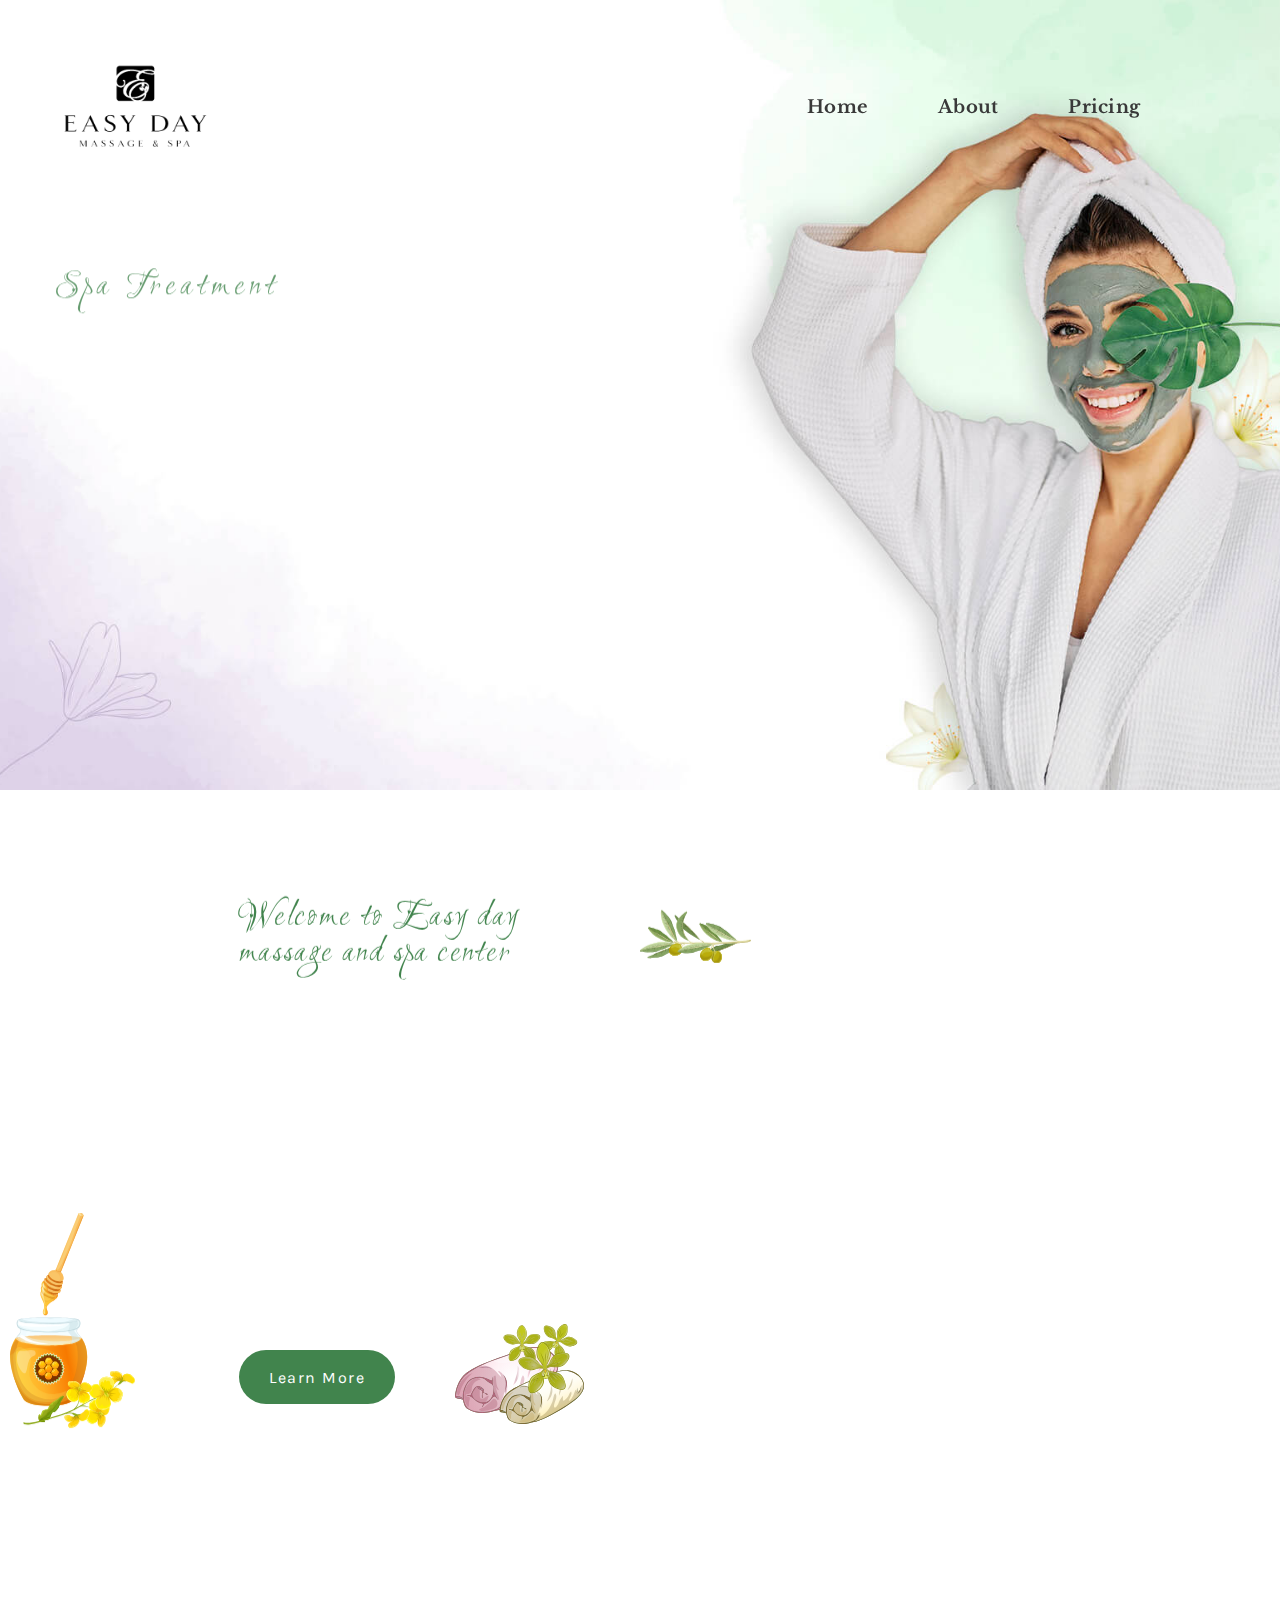
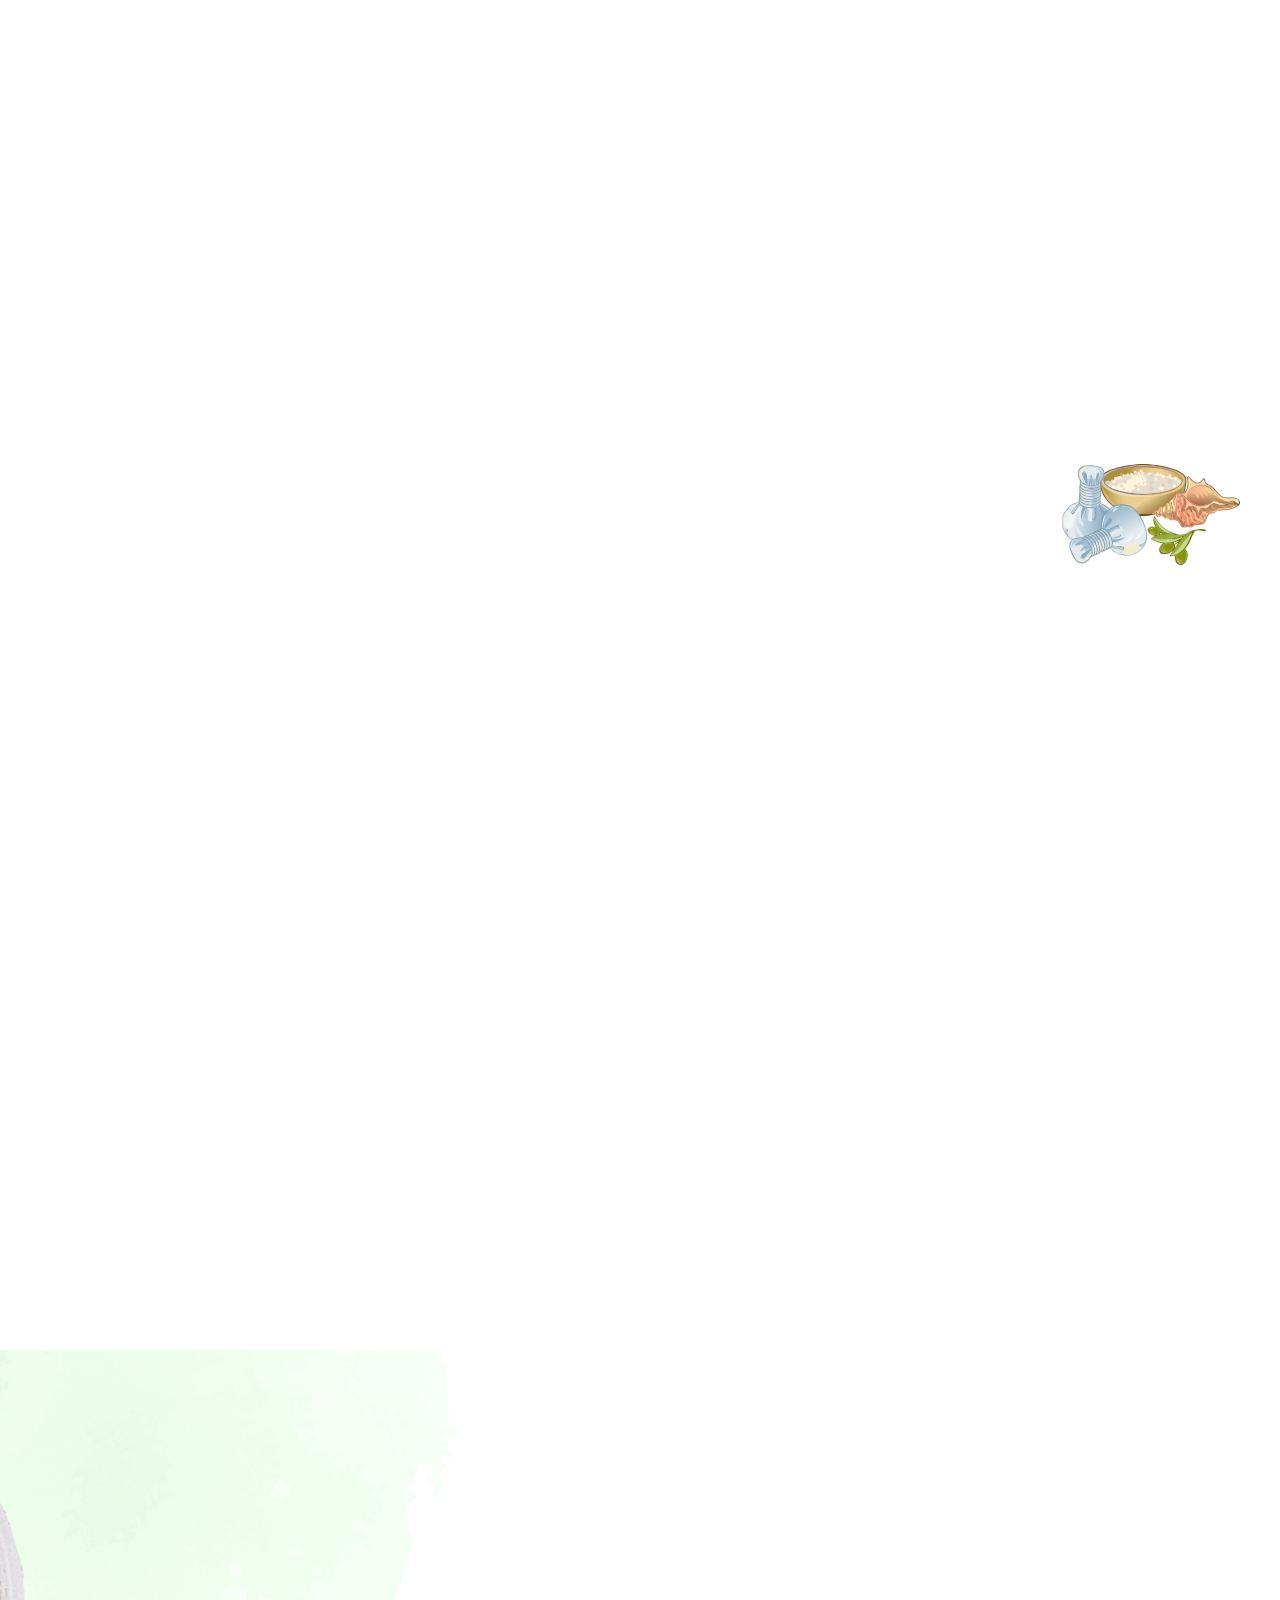
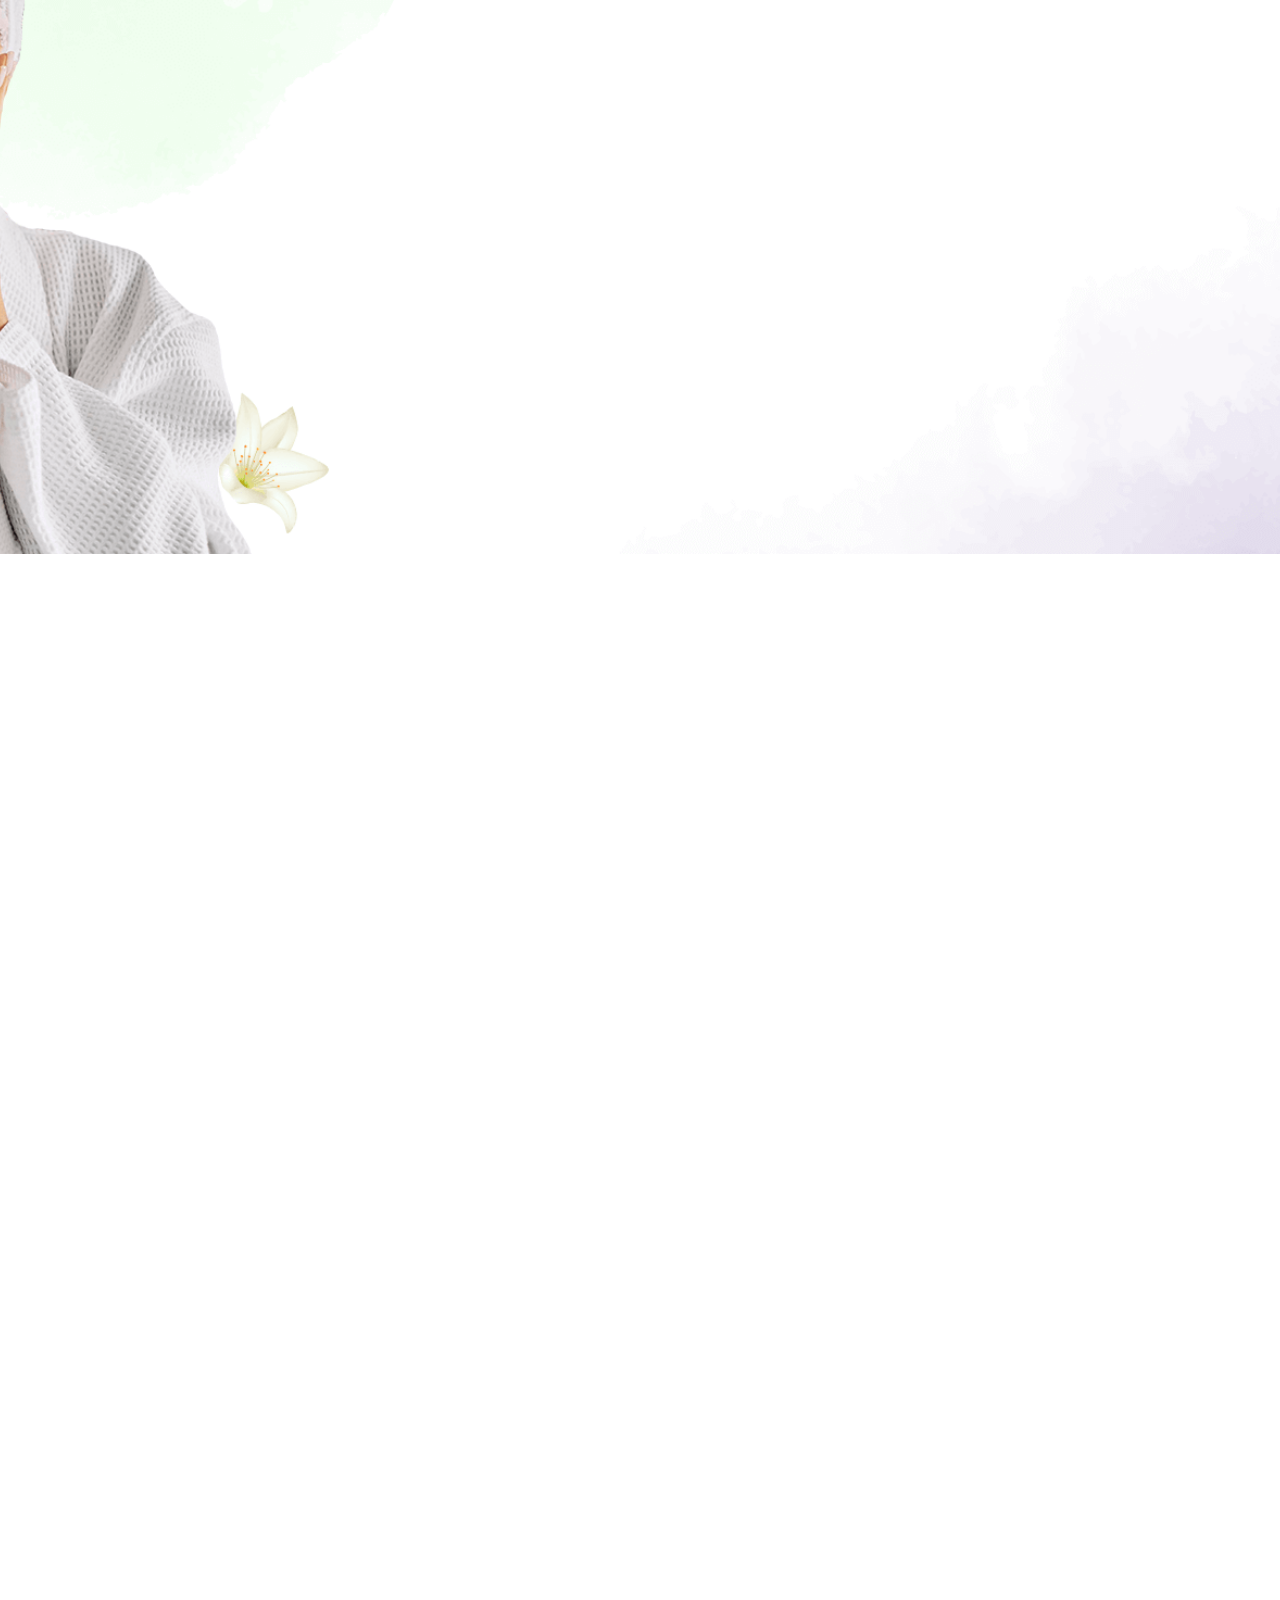
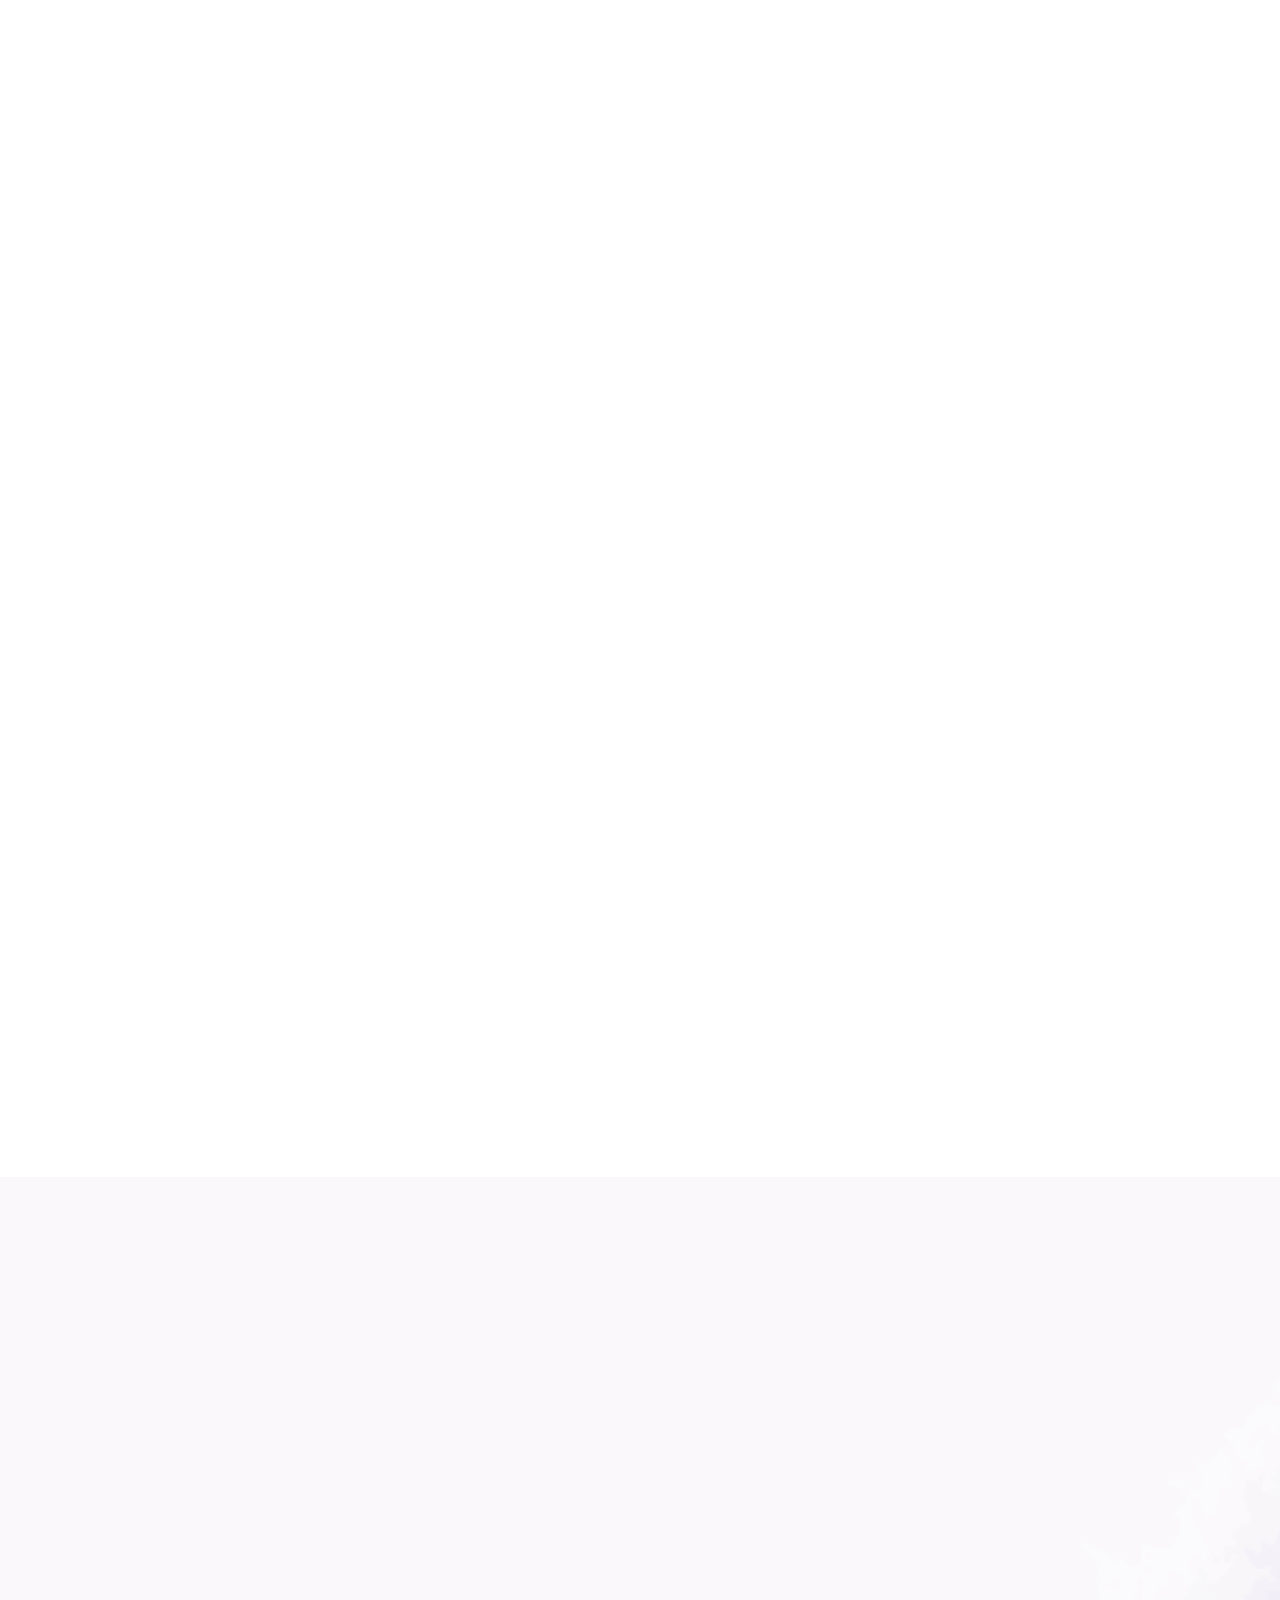
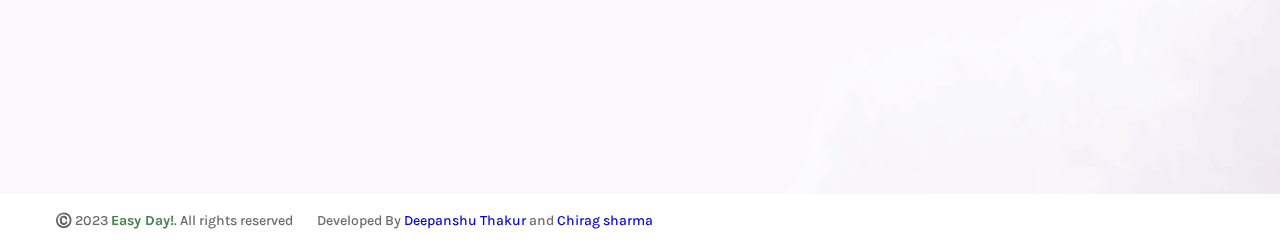
==== index.html @ 567436ce "Add files via upload" ====
<!DOCTYPE html>
<head></head>
<html
  data-wf-domain="belluri.webflow.io"
  data-wf-page="62eb83fe467fa54964f5d86c"
  data-wf-site="62eb83fe467fa574c8f5d86b"
  class="w-mod-js"
>
  <head>
    <meta charset="utf-8" />
    <title>Easy day Massage and spa</title>
    <meta content="width=device-width, initial-scale=1" name="viewport" />
    <meta content="Webflow" name="generator" />
    <link
      href="./css/belluri.webflow.2d11d7b11.css"
      rel="stylesheet"
      type="text/css"
    />
    <link href="https://fonts.googleapis.com" rel="preconnect" />
    <link
      href="https://fonts.gstatic.com"
      rel="preconnect"
      crossorigin="anonymous"
    />
    <script src="./js/webfont.js" type="text/javascript"></script>
    <script type="text/javascript">
      WebFont.load({
        google: {
          families: [
            "Karla:300,regular,500,600,700,italic",
            "Libre Baskerville:regular,italic,700",
            "Love Light:regular",
          ],
        },
      });
    </script>
    <script type="text/javascript">
      !(function (o, c) {
        var n = c.documentElement,
          t = " w-mod-";
        (n.className += t + "js"),
          ("ontouchstart" in o ||
            (o.DocumentTouch && c instanceof DocumentTouch)) &&
            (n.className += t + "touch");
      })(window, document);
    </script>
    <link
      href="./imgs/logo.png"
      rel="shortcut icon"
      type="image/x-icon"
    />
    <link
      href="./imgs/logo.png"
      rel="apple-touch-icon"
    />
    <script type="text/javascript">
      window.__WEBFLOW_CURRENCY_SETTINGS = {
        currencyCode: "USD",
        $init: true,
        symbol: "$",
        decimal: ".",
        fractionDigits: 2,
        group: ",",
        template:
          '{{wf {"path":"symbol","type":"PlainText"} }} {{wf {"path":"amount","type":"CommercePrice"} }} {{wf {"path":"currencyCode","type":"PlainText"} }}',
        hideDecimalForWholeNumbers: false,
      };
    </script>
  </head>

  <body data-w-id="62eb83fe467fa50070f5d86d">
    <header class="navbar-section wf-section">
      <div
        data-animation="default"
        data-collapse="medium"
        data-duration="400"
        data-easing="ease"
        data-easing2="ease"
        role="banner"
        class="navbar-no-shadow-container w-nav"
      >
        <div class="container">
          <div class="navbar-wrapper">
            <a
              href="/"
              aria-current="page"
              class="navbar-brand w-nav-brand w--current"
              ><img
                src="./imgs/logo.png"
                width="40%"
                height="13%"
                loading="lazy"
                alt="Logo"
                class="logo-image"
            /></a>
            <div class="navbar-inner">
              <nav role="navigation" class="nav-menu-wrapper w-nav-menu">
                <ul role="list" class="nav-menu w-list-unstyled" style="font-weight: bold;">
                  <li class="nav-item">
                    <a
                      href="/"
                      aria-current="page"
                      class="nav-link fast-item w--current"
                      >Home</a
                    >
                  </li>
                  <li class="nav-item">
                    <!-- blog navbar  yha h-->
                    <a href="./about.html" class="nav-link">About</a>
                  </li>
                  <li class="nav-item">
                    <!--contact navbar  yha h-->
                    <a href="./pricing.html" class="nav-link">Pricing</a>
                  </li>
                  <li class="mobile-margin-top-10">
                    <div class="nav-button-wrapper mobile-none">
                      <div
                        data-hover="false"
                        data-delay="0"
                        class="profile-dropdown w-dropdown"
                      >
                      </div>
                    </div>
                  </li>
                </ul>
              </nav>
              <div class="cart-wrapper">
                <div
                  data-node-type="commerce-cart-wrapper"
                  data-open-product
                  data-wf-cart-type="rightSidebar"
                  data-wf-cart-query="query Dynamo2 {
  database {
    id
    commerceOrder {
      comment
      extraItems {
        name
        pluginId
        pluginName
        price {
          value
          unit
          decimalValue
          string
        }
      }
      id
      startedOn
      statusFlags {
        hasDownloads
        hasSubscription
        isFreeOrder
        requiresShipping
      }
      subtotal {
        value
        unit
        decimalValue
        string
      }
      total {
        value
        unit
        decimalValue
        string
      }
      updatedOn
      userItems {
        count
        sku {
          f__draft_0ht
          f__archived_0ht
          f_main_image_4dr {
            url
            file {
              size
              origFileName
              createdOn
              updatedOn
              mimeType
              width
              height
              variants {
                origFileName
                quality
                height
                width
                s3Url
                error
                size
              }
            }
            alt
          }
          f_sku_values_3dr {
            property {
              id
            }
            value {
              id
            }
          }
          id
        }
        product {
          id
          f__draft_0ht
          f__archived_0ht
          f_name_
          f_sku_properties_3dr {
            id
            name
            enum {
              id
              name
              slug
            }
          }
        }
        id
        rowTotal {
          value
          unit
          decimalValue
          string
        }
        subscriptionFrequency
        subscriptionInterval
        subscriptionTrial
      }
      userItemsCount
    }
  }
  site {
    id
    commerce {
      businessAddress {
        country
      }
      defaultCountry
      defaultCurrency
      quickCheckoutEnabled
    }
  }
}
"
data-wf-page-link-href-prefix
                  data-wf-cart-easing="ease-in-sine"
                  class="w-commerce-commercecartwrapper cart-inner"
                >
                  <div
                    data-node-type="commerce-cart-container-wrapper"
                    style="display: none"
                    class="w-commerce-commercecartcontainerwrapper w-commerce-commercecartcontainerwrapper--cartType-rightSidebar"
                  >
                    <div
                      data-node-type="commerce-cart-container"
                      class="w-commerce-commercecartcontainer cart-container"
                    >
                      <div class="w-commerce-commercecartheader cart-header">
                        <h4 class="w-commerce-commercecartheading">
                          Your Cart
                        </h4>
                        <a
                          href="#"
                          data-node-type="commerce-cart-close-link"
                          class="w-commerce-commercecartcloselink close-button w-inline-block"
                          ><img
                            src="./fonts/63007ce04b8b3a834ba86802_cross-icon%201.svg"
                            loading="lazy"
                            alt="icon"
                        /></a>
                      </div>
                      <div class="w-commerce-commercecartformwrapper">
                        <form
                          data-node-type="commerce-cart-form"
                          style="display: none"
                          class="w-commerce-commercecartform"
                        >
                          <script
                            type="text/x-wf-template"
                            id="wf-template-4102a395-bb5a-5c06-a256-fd4ae0543bb1"
                          >
                            %3Cdiv%20class%3D%22w-commerce-commercecartitem%20cart-item%22%3E%3Cimg%20src%3D%22https%3A%2F%2Fassets.website-files.com%2Fplugins%2FBasic%2Fassets%2Fplaceholder.60f9b1840c.svg%22%20data-wf-bindings%3D%22%255B%257B%2522src%2522%253A%257B%2522type%2522%253A%2522ImageRef%2522%252C%2522filter%2522%253A%257B%2522type%2522%253A%2522identity%2522%252C%2522params%2522%253A%255B%255D%257D%252C%2522dataPath%2522%253A%2522database.commerceOrder.userItems%255B%255D.sku.f_main_image_4dr%2522%257D%257D%255D%22%20alt%3D%22%22%20class%3D%22w-commerce-commercecartitemimage%20cart-item-image%20w-dyn-bind-empty%22%2F%3E%3Cdiv%20class%3D%22w-commerce-commercecartiteminfo%20div-block%22%3E%3Cdiv%20data-wf-bindings%3D%22%255B%257B%2522innerHTML%2522%253A%257B%2522type%2522%253A%2522PlainText%2522%252C%2522filter%2522%253A%257B%2522type%2522%253A%2522identity%2522%252C%2522params%2522%253A%255B%255D%257D%252C%2522dataPath%2522%253A%2522database.commerceOrder.userItems%255B%255D.product.f_name_%2522%257D%257D%255D%22%20class%3D%22w-commerce-commercecartproductname%20item-name%20w-dyn-bind-empty%22%3E%3C%2Fdiv%3E%3Cdiv%20class%3D%22item-inner-text%22%3EThis%20is%20some%20text%20inside%20of%20a%20div%20block.%3C%2Fdiv%3E%3Cscript%20type%3D%22text%2Fx-wf-template%22%20id%3D%22wf-template-4102a395-bb5a-5c06-a256-fd4ae0543bb9%22%3E%253Cli%253E%253Cspan%2520data-wf-bindings%253D%2522%25255B%25257B%252522innerHTML%252522%25253A%25257B%252522type%252522%25253A%252522PlainText%252522%25252C%252522filter%252522%25253A%25257B%252522type%252522%25253A%252522identity%252522%25252C%252522params%252522%25253A%25255B%25255D%25257D%25252C%252522dataPath%252522%25253A%252522database.commerceOrder.userItems%25255B%25255D.product.f_sku_properties_3dr%25255B%25255D.name%252522%25257D%25257D%25255D%2522%253E%253C%252Fspan%253E%253Cspan%253E%253A%2520%253C%252Fspan%253E%253Cspan%2520data-wf-bindings%253D%2522%25255B%25257B%252522innerHTML%252522%25253A%25257B%252522type%252522%25253A%252522CommercePropValues%252522%25252C%252522filter%252522%25253A%25257B%252522type%252522%25253A%252522identity%252522%25252C%252522params%252522%25253A%25255B%25255D%25257D%25252C%252522dataPath%252522%25253A%252522database.commerceOrder.userItems%25255B%25255D.product.f_sku_properties_3dr%25255B%25255D%252522%25257D%25257D%25255D%2522%253E%253C%252Fspan%253E%253C%252Fli%253E%3C%2Fscript%3E%3Cul%20data-wf-bindings%3D%22%255B%257B%2522optionSets%2522%253A%257B%2522type%2522%253A%2522CommercePropTable%2522%252C%2522filter%2522%253A%257B%2522type%2522%253A%2522identity%2522%252C%2522params%2522%253A%255B%255D%257D%252C%2522dataPath%2522%253A%2522database.commerceOrder.userItems%255B%255D.product.f_sku_properties_3dr%5B%5D%2522%257D%257D%252C%257B%2522optionValues%2522%253A%257B%2522type%2522%253A%2522CommercePropValues%2522%252C%2522filter%2522%253A%257B%2522type%2522%253A%2522identity%2522%252C%2522params%2522%253A%255B%255D%257D%252C%2522dataPath%2522%253A%2522database.commerceOrder.userItems%255B%255D.sku.f_sku_values_3dr%2522%257D%257D%255D%22%20class%3D%22w-commerce-commercecartoptionlist%22%20data-wf-collection%3D%22database.commerceOrder.userItems%255B%255D.product.f_sku_properties_3dr%22%20data-wf-template-id%3D%22wf-template-4102a395-bb5a-5c06-a256-fd4ae0543bb9%22%3E%3Cli%3E%3Cspan%20data-wf-bindings%3D%22%255B%257B%2522innerHTML%2522%253A%257B%2522type%2522%253A%2522PlainText%2522%252C%2522filter%2522%253A%257B%2522type%2522%253A%2522identity%2522%252C%2522params%2522%253A%255B%255D%257D%252C%2522dataPath%2522%253A%2522database.commerceOrder.userItems%255B%255D.product.f_sku_properties_3dr%255B%255D.name%2522%257D%257D%255D%22%3E%3C%2Fspan%3E%3Cspan%3E%3A%20%3C%2Fspan%3E%3Cspan%20data-wf-bindings%3D%22%255B%257B%2522innerHTML%2522%253A%257B%2522type%2522%253A%2522CommercePropValues%2522%252C%2522filter%2522%253A%257B%2522type%2522%253A%2522identity%2522%252C%2522params%2522%253A%255B%255D%257D%252C%2522dataPath%2522%253A%2522database.commerceOrder.userItems%255B%255D.product.f_sku_properties_3dr%255B%255D%2522%257D%257D%255D%22%3E%3C%2Fspan%3E%3C%2Fli%3E%3C%2Ful%3E%3Ca%20href%3D%22%23%22%20data-wf-bindings%3D%22%255B%257B%2522data-commerce-sku-id%2522%253A%257B%2522type%2522%253A%2522ItemRef%2522%252C%2522filter%2522%253A%257B%2522type%2522%253A%2522identity%2522%252C%2522params%2522%253A%255B%255D%257D%252C%2522dataPath%2522%253A%2522database.commerceOrder.userItems%255B%255D.sku.id%2522%257D%257D%255D%22%20class%3D%22remove-button%20w-inline-block%22%20data-wf-cart-action%3D%22remove-item%22%20data-commerce-sku-id%3D%22%22%3E%3Cdiv%20class%3D%22remove-text%22%3ERemove%3C%2Fdiv%3E%3C%2Fa%3E%3C%2Fdiv%3E%3Cinput%20type%3D%22number%22%20data-wf-bindings%3D%22%255B%257B%2522value%2522%253A%257B%2522type%2522%253A%2522Number%2522%252C%2522filter%2522%253A%257B%2522type%2522%253A%2522numberPrecision%2522%252C%2522params%2522%253A%255B%25220%2522%252C%2522numberPrecision%2522%255D%257D%252C%2522dataPath%2522%253A%2522database.commerceOrder.userItems%255B%255D.count%2522%257D%257D%252C%257B%2522data-commerce-sku-id%2522%253A%257B%2522type%2522%253A%2522ItemRef%2522%252C%2522filter%2522%253A%257B%2522type%2522%253A%2522identity%2522%252C%2522params%2522%253A%255B%255D%257D%252C%2522dataPath%2522%253A%2522database.commerceOrder.userItems%255B%255D.sku.id%2522%257D%257D%255D%22%20class%3D%22w-commerce-commercecartquantity%20cart-quantity-style%22%20required%3D%22%22%20pattern%3D%22%5E%5B0-9%5D%2B%24%22%20inputMode%3D%22numeric%22%20name%3D%22quantity%22%20autoComplete%3D%22off%22%20data-wf-cart-action%3D%22update-item-quantity%22%20data-commerce-sku-id%3D%22%22%20value%3D%221%22%2F%3E%3C%2Fdiv%3E
                          </script>
                          <div
                            class="w-commerce-commercecartlist"
                            data-wf-collection="database.commerceOrder.userItems"
                            data-wf-template-id="wf-template-4102a395-bb5a-5c06-a256-fd4ae0543bb1"
                          >
                            <div class="w-commerce-commercecartitem cart-item">
                              <img
                                src="./fonts/placeholder.60f9b1840c.svg"
                                data-wf-bindings="%5B%7B%22src%22%3A%7B%22type%22%3A%22ImageRef%22%2C%22filter%22%3A%7B%22type%22%3A%22identity%22%2C%22params%22%3A%5B%5D%7D%2C%22dataPath%22%3A%22database.commerceOrder.userItems%5B%5D.sku.f_main_image_4dr%22%7D%7D%5D"
                                alt
                                class="w-commerce-commercecartitemimage cart-item-image w-dyn-bind-empty"
                              />
                              <div
                                class="w-commerce-commercecartiteminfo div-block"
                              >
                                <div
                                  data-wf-bindings="%5B%7B%22innerHTML%22%3A%7B%22type%22%3A%22PlainText%22%2C%22filter%22%3A%7B%22type%22%3A%22identity%22%2C%22params%22%3A%5B%5D%7D%2C%22dataPath%22%3A%22database.commerceOrder.userItems%5B%5D.product.f_name_%22%7D%7D%5D"
                                  class="w-commerce-commercecartproductname item-name w-dyn-bind-empty"
                                ></div>
                                <div class="item-inner-text">
                                  This is some text inside of a div block.
                                </div>
                                <script
                                  type="text/x-wf-template"
                                  id="wf-template-4102a395-bb5a-5c06-a256-fd4ae0543bb9"
                                >
                                  %3Cli%3E%3Cspan%20data-wf-bindings%3D%22%255B%257B%2522innerHTML%2522%253A%257B%2522type%2522%253A%2522PlainText%2522%252C%2522filter%2522%253A%257B%2522type%2522%253A%2522identity%2522%252C%2522params%2522%253A%255B%255D%257D%252C%2522dataPath%2522%253A%2522database.commerceOrder.userItems%255B%255D.product.f_sku_properties_3dr%255B%255D.name%2522%257D%257D%255D%22%3E%3C%2Fspan%3E%3Cspan%3E%3A%20%3C%2Fspan%3E%3Cspan%20data-wf-bindings%3D%22%255B%257B%2522innerHTML%2522%253A%257B%2522type%2522%253A%2522CommercePropValues%2522%252C%2522filter%2522%253A%257B%2522type%2522%253A%2522identity%2522%252C%2522params%2522%253A%255B%255D%257D%252C%2522dataPath%2522%253A%2522database.commerceOrder.userItems%255B%255D.product.f_sku_properties_3dr%255B%255D%2522%257D%257D%255D%22%3E%3C%2Fspan%3E%3C%2Fli%3E
                                </script>
                                <ul
                                  data-wf-bindings="%5B%7B%22optionSets%22%3A%7B%22type%22%3A%22CommercePropTable%22%2C%22filter%22%3A%7B%22type%22%3A%22identity%22%2C%22params%22%3A%5B%5D%7D%2C%22dataPath%22%3A%22database.commerceOrder.userItems%5B%5D.product.f_sku_properties_3dr[]%22%7D%7D%2C%7B%22optionValues%22%3A%7B%22type%22%3A%22CommercePropValues%22%2C%22filter%22%3A%7B%22type%22%3A%22identity%22%2C%22params%22%3A%5B%5D%7D%2C%22dataPath%22%3A%22database.commerceOrder.userItems%5B%5D.sku.f_sku_values_3dr%22%7D%7D%5D"
                                  class="w-commerce-commercecartoptionlist"
                                  data-wf-collection="database.commerceOrder.userItems%5B%5D.product.f_sku_properties_3dr"
                                  data-wf-template-id="wf-template-4102a395-bb5a-5c06-a256-fd4ae0543bb9"
                                >
                                  <li>
                                    <span
                                      data-wf-bindings="%5B%7B%22innerHTML%22%3A%7B%22type%22%3A%22PlainText%22%2C%22filter%22%3A%7B%22type%22%3A%22identity%22%2C%22params%22%3A%5B%5D%7D%2C%22dataPath%22%3A%22database.commerceOrder.userItems%5B%5D.product.f_sku_properties_3dr%5B%5D.name%22%7D%7D%5D"
                                    ></span
                                    ><span>: </span
                                    ><span
                                      data-wf-bindings="%5B%7B%22innerHTML%22%3A%7B%22type%22%3A%22CommercePropValues%22%2C%22filter%22%3A%7B%22type%22%3A%22identity%22%2C%22params%22%3A%5B%5D%7D%2C%22dataPath%22%3A%22database.commerceOrder.userItems%5B%5D.product.f_sku_properties_3dr%5B%5D%22%7D%7D%5D"
                                    ></span>
                                  </li>
                                </ul>
                                <a
                                  href="#"
                                  data-wf-bindings="%5B%7B%22data-commerce-sku-id%22%3A%7B%22type%22%3A%22ItemRef%22%2C%22filter%22%3A%7B%22type%22%3A%22identity%22%2C%22params%22%3A%5B%5D%7D%2C%22dataPath%22%3A%22database.commerceOrder.userItems%5B%5D.sku.id%22%7D%7D%5D"
                                  class="remove-button w-inline-block"
                                  data-wf-cart-action="remove-item"
                                  data-commerce-sku-id
                                >
                                  <div class="remove-text">Remove</div>
                                </a>
                              </div>
                              <input
                                type="number"
                                data-wf-bindings="%5B%7B%22value%22%3A%7B%22type%22%3A%22Number%22%2C%22filter%22%3A%7B%22type%22%3A%22numberPrecision%22%2C%22params%22%3A%5B%220%22%2C%22numberPrecision%22%5D%7D%2C%22dataPath%22%3A%22database.commerceOrder.userItems%5B%5D.count%22%7D%7D%2C%7B%22data-commerce-sku-id%22%3A%7B%22type%22%3A%22ItemRef%22%2C%22filter%22%3A%7B%22type%22%3A%22identity%22%2C%22params%22%3A%5B%5D%7D%2C%22dataPath%22%3A%22database.commerceOrder.userItems%5B%5D.sku.id%22%7D%7D%5D"
                                class="w-commerce-commercecartquantity cart-quantity-style"
                                required
                                pattern="^[0-9]+$"
                                inputmode="numeric"
                                name="quantity"
                                autocomplete="off"
                                data-wf-cart-action="update-item-quantity"
                                data-commerce-sku-id
                                value="1"
                              />
                            </div>
                          </div>
                          <div
                            class="w-commerce-commercecartfooter cart-footer"
                          >
                            <div class="w-commerce-commercecartlineitem">
                              <div>Subtotal</div>
                              <div
                                data-wf-bindings="%5B%7B%22innerHTML%22%3A%7B%22type%22%3A%22CommercePrice%22%2C%22filter%22%3A%7B%22type%22%3A%22price%22%2C%22params%22%3A%5B%5D%7D%2C%22dataPath%22%3A%22database.commerceOrder.subtotal%22%7D%7D%5D"
                                class="w-commerce-commercecartordervalue"
                              ></div>
                            </div>
                            <div>
                              <div
                                data-node-type="commerce-cart-quick-checkout-actions"
                                style="display: none"
                              >
                                <a
                                  role="button"
                                  tabindex="0"
                                  aria-haspopup="dialog"
                                  aria-label="Apple Pay"
                                  data-node-type="commerce-cart-apple-pay-button"
                                  style="
                                    background-image: -webkit-named-image(
                                      apple-pay-logo-white
                                    );
                                    background-size: 100% 50%;
                                    background-position: 50% 50%;
                                    background-repeat: no-repeat;
                                  "
                                  class="w-commerce-commercecartapplepaybutton"
                                >
                                  <div></div> </a
                                ><a
                                  role="button"
                                  tabindex="0"
                                  aria-haspopup="dialog"
                                  data-node-type="commerce-cart-quick-checkout-button"
                                  style="display: none"
                                  class="w-commerce-commercecartquickcheckoutbutton"
                                  ><svg
                                    class="w-commerce-commercequickcheckoutgoogleicon"
                                    xmlns="http://www.w3.org/2000/svg"
                                    xmlns:xlink="http://www.w3.org/1999/xlink"
                                    width="16"
                                    height="16"
                                    viewBox="0 0 16 16"
                                  >
                                  <defs>
                                    <polygon
                                      id="google-mark-a"
                                      points="0 .329 3.494 .329 3.494 7.649 0 7.649"
                                    />
                                    <polygon
                                      id="google-mark-c"
                                      points=".894 0 13.169 0 13.169 6.443 .894 6.443"
                                    />
                                  </defs>
                                  <g fill="none" fill-rule="evenodd">
                                    <path
                                      fill="#4285F4"
                                      d="M10.5967,12.0469 L10.5967,14.0649 L13.1167,14.0649 C14.6047,12.6759 15.4577,10.6209 15.4577,8.1779 C15.4577,7.6339 15.4137,7.0889 15.3257,6.5559 L7.8887,6.5559 L7.8887,9.6329 L12.1507,9.6329 C11.9767,10.6119 11.4147,11.4899 10.5967,12.0469"
                                    />
                                    <path
                                      fill="#34A853"
                                      d="M7.8887,16 C10.0137,16 11.8107,15.289 13.1147,14.067 C13.1147,14.066 13.1157,14.065 13.1167,14.064 L10.5967,12.047 C10.5877,12.053 10.5807,12.061 10.5727,12.067 C9.8607,12.556 8.9507,12.833 7.8887,12.833 C5.8577,12.833 4.1387,11.457 3.4937,9.605 L0.8747,9.605 L0.8747,11.648 C2.2197,14.319 4.9287,16 7.8887,16"
                                    />
                                    <g transform="translate(0 4)">
                                      <mask id="google-mark-b" fill="#fff">
                                        <use xlink:href="#google-mark-a" />
                                      </mask>
                                      <path
                                        fill="#FBBC04"
                                        d="M3.4639,5.5337 C3.1369,4.5477 3.1359,3.4727 3.4609,2.4757 L3.4639,2.4777 C3.4679,2.4657 3.4749,2.4547 3.4789,2.4427 L3.4939,0.3287 L0.8939,0.3287 C0.8799,0.3577 0.8599,0.3827 0.8459,0.4117 C-0.2821,2.6667 -0.2821,5.3337 0.8459,7.5887 L0.8459,7.5997 C0.8549,7.6167 0.8659,7.6317 0.8749,7.6487 L3.4939,5.6057 C3.4849,5.5807 3.4729,5.5587 3.4639,5.5337"
                                        mask="url(#google-mark-b)"
                                      />
                                    </g>
                                    <mask id="google-mark-d" fill="#fff">
                                      <use xlink:href="#google-mark-c" />
                                    </mask>
                                    <path
                                      fill="#EA4335"
                                      d="M0.894,4.3291 L3.478,6.4431 C4.113,4.5611 5.843,3.1671 7.889,3.1671 C9.018,3.1451 10.102,3.5781 10.912,4.3671 L13.169,2.0781 C11.733,0.7231 9.85,-0.0219 7.889,0.0001 C4.941,0.0001 2.245,1.6791 0.894,4.3291"
                                      mask="url(#google-mark-d)"
                                    />
                                  </g>
                                  </svg>
                                  <svg
                                  class="w-commerce-commercequickcheckoutmicrosofticon"
                                  xmlns="http://www.w3.org/2000/svg"
                                  width="16"
                                  height="16"
                                  viewBox="0 0 16 16"
                                >
                                  <g fill="none" fill-rule="evenodd">
                                    <polygon
                                      fill="#F05022"
                                      points="7 7 1 7 1 1 7 1"
                                    />
                                    <polygon
                                      fill="#7DB902"
                                      points="15 7 9 7 9 1 15 1"
                                    />
                                    <polygon
                                      fill="#00A4EE"
                                      points="7 15 1 15 1 9 7 9"
                                    />
                                    <polygon
                                      fill="#FFB700"
                                      points="15 15 9 15 9 9 15 9"
                                    />
                                  </g>
                                </svg>
                                <div>Pay with browser.</div>
                              </a>
                            </div>
                            <a
                              href="/checkout"
                              value="Continue to Checkout"
                              data-node-type="cart-checkout-button"
                              class="w-commerce-commercecartcheckoutbutton checkout-button"
                              data-loading-text="Hang Tight..."
                              >Continue to Checkout</a
                            >
                          </div>
                        </div>
                      </form>
                      <div class="w-commerce-commercecartemptystate">
                        <div>No items found.</div>
                      </div>
                      <div
                        style="display: none"
                        data-node-type="commerce-cart-error"
                        class="w-commerce-commercecarterrorstate error-state"
                      >
                        <div
                          class="w-cart-error-msg"
                          data-w-cart-quantity-error="Product is not available in this quantity."
                          data-w-cart-general-error="Something went wrong when adding this item to the cart."
                          data-w-cart-checkout-error="Checkout is disabled on this site."
                          data-w-cart-cart_order_min-error="The order minimum was not met. Add more items to your cart to continue."
                          data-w-cart-subscription_error-error="Before you purchase, please use your email invite to verify your address so we can send order updates."
                        >
                        Product is not available in this quantity.
                          </div>
                        </div>
                      </div>
                    </div>
                  </div>
                </div>
              </div>
            </div>
            <div class="nav-button-wrapper mobile-dropdown">
              <div
                data-hover="false"
                data-delay="0"
                class="profile-dropdown w-dropdown"
              >
                <div
                  class="profile-picture-wrapper mobile-dropdown w-dropdown-toggle"
                >
                  <img
                    src="./fonts/62eb8fa8d262c2526eeaf65c_profile-circle.svg"
                    loading="lazy"
                    alt="Profile Image"
                  />
                </div>
                <nav class="dropdown-list w-dropdown-list">
                  <a href="/login" class="dropdown-link w-dropdown-link"
                    >Sign In</a
                  ><a href="/register" class="dropdown-link w-dropdown-link"
                    >Registration</a
                  >
                </nav>
              </div>
            </div>
            <div class="menu-button w-nav-button">
              <div
                data-w-id="301adaad-df59-66ec-fe71-b9f1e88bb73a"
                class="line-shape-block"
              >
                <div
                  data-w-id="301adaad-df59-66ec-fe71-b9f1e88bb73b"
                  class="first-line"
                ></div>
                <div class="second-line"></div>
                <div
                  data-w-id="301adaad-df59-66ec-fe71-b9f1e88bb73d"
                  class="third-line"
                ></div>
              </div>
            </div>
          </div>
        </div>
      </div>
    </header>
    <section class="hero-section wf-section">
      <div class="hero-wrapper">
        <div class="container w-container">
          <div class="hero-content">
            <div
              data-w-id="0e88d268-56c0-451f-0fa9-b97b31640612"
              style="opacity: 0"
              class="hero-intro"
            >
              Spa Treatment
            </div>
            <h1
              data-w-id="ad6eba7f-afa6-2062-7fce-2b775a15c98b"
              style="opacity: 0"
              class="hero-heading"
            >
              Stress Relieving Experience
            </h1>
            <div data-w-id="ad6eba7f-afa6-2062-7fce-2b775a15c985" style="opacity:0" class="contact-block">
              <div class="hero-qusetion-block">
                <div class="question">Call now - </div><a href="tel:0918490034" class="number">0123 456 789</a>
              </div>
            <img
              src="./fonts/62edfb2e7bb99955c1c52c16_slider-design-shape.svg"
              loading="lazy"
              alt="slider design shape"
              class="slider-design-shape mouse-move-animation"
            />
          </div>
        </div>
      </div>
    </section>
    <section class="about-section wf-section">
      <div class="container w-container">
        <div class="about-wrapper">
          <div
            data-w-id="9788fff4-29e4-dad6-956d-7a2f4e4ce11a"
            style="opacity: 0"
            class="about-image"
          >
            <img
              src="./imgs/massage.JPG"
              loading="lazy"
              
              sizes="(max-width: 479px) 94vw, (max-width: 629px) 95vw, (max-width: 991px) 598px, (max-width: 1279px) 420px, 582px"
              alt="About Image "
              class="about-left-image"
            /><img
              src="./fonts/62ef5782ca7d11f0336336a1_about-design-3.svg"
              loading="lazy"
              alt="About Design Image"
              class="about-design-image-two mouse-move-animation"
            /><img
              src="./fonts/62ef55c27d098c2f3169a799_about-design-2.svg"
              loading="lazy"
              alt="About Design Image"
              class="about-design-image-three mouse-move-animation"
            />
          </div>
          <div class="about-content">
            <div class="section-title">
              <div class="title-top-block">
                <h4 class="section-category-title">Welcome to Easy day massage and spa center</h4>
                <img
                  src="./fonts/62ef4b810e99ef5b7afbcfbb_Title%20Design%20Image.svg"
                  loading="lazy"
                  alt="Title Design Image"
                  class="title-design-image"
                />
              </div>
              <div class="title-block">
                <h2
                  data-w-id="98f2fa3b-9147-df34-cc73-3e8d8f3370c7"
                  style="opacity: 0"
                  class="section-heading"
                >
                  Serene spa retreat
                </h2>
              </div>
              <p class="sub-heading font-w-500">
                Providing world-class spa and massage treatments in a calming ambiance with supreme service and exceptional client satisfaction.
              </p>
              <div
                data-w-id="a06e370e-8643-d146-d027-fc8d5e6326d5"
                style="opacity: 0"
                class="section-text-block"
              >
                <div class="design-line-shape"></div>
                <p
                  data-w-id="98f2fa3b-9147-df34-cc73-3e8d8f3370d1"
                  style="opacity: 0"
                  class="section-paragraph"
                >
                Pamper yourself through wide varieties of massages and spas. Our USP is pure ‘Coconut Oil’ massage. We provide complete privacy and 100% client satisfaction. Soothe your body by using aromatic oils, creams, and various massage techniques etc. 
                </p>
              </div>
            </div>
            <a href="./pricing.html" class="button-primary w-button">Learn More</a
            >
            <img
              src="./fonts/62ef5154664d650dad56873a_about-design-1.svg"
              loading="lazy"
              alt="about-design-1"
              class="about-design-one mouse-move-animation"
            />
          </div>
        </div>
      </div>
      <img
        src="./fonts/62ef567a629f183ba957480a_about-design-4.svg"
        loading="lazy"
        alt="About Design Image"
        class="about-design-image-four up-down-loop-animaion"
      />
    </section>
    <section class="therapy-section wf-section">
      <div class="container w-container">
        <div class="therapy-collection w-dyn-list">
          <div role="list" class="therapy-list w-dyn-items">
            <div role="listitem" class="therapy-item w-dyn-item">
              <div
                data-w-id="dc439346-c102-535b-7b1d-b6062c3a778b"
                style="opacity: 0"
                class="single-therapy"
              >
                <div class="therapy-icon">
                  <img
                    alt="Therapy  Icon Image"
                    loading="lazy"
                    style="
                      -webkit-transform: translate3d(0, 0, 0) scale3d(1, 1, 1)
                        rotateX(0) rotateY(0) rotateZ(0deg) skew(0, 0);
                      -moz-transform: translate3d(0, 0, 0) scale3d(1, 1, 1)
                        rotateX(0) rotateY(0) rotateZ(0deg) skew(0, 0);
                      -ms-transform: translate3d(0, 0, 0) scale3d(1, 1, 1)
                        rotateX(0) rotateY(0) rotateZ(0deg) skew(0, 0);
                      transform: translate3d(0, 0, 0) scale3d(1, 1, 1)
                        rotateX(0) rotateY(0) rotateZ(0deg) skew(0, 0);
                      transform-style: preserve-3d;
                    "
                    src="./fonts/62ef93947d098c6cab6c8c5c_Organic%20Therapy.svg"
                    class="therapy-icon-image"
                  />
                </div>
                <div class="therapy-content">
                  <a
                    href="#"
                    class="therapy-title-link-block w-inline-block"
                  >
                    <h3 class="therapy-title">Body scrub</h3>
                  </a>
                  <p class="therapy-summary">
                    Body scrub is a spa treatment that involves the removal of dead skin cells from the body's surface. This process helps to improve skin texture, promote cell renewal, and leave the skin feeling smooth and refreshed.

                  </p>

                  </div>
                </div>
              </div>
              <div role="listitem" class="therapy-item w-dyn-item">
                <div
                  data-w-id="dc439346-c102-535b-7b1d-b6062c3a778b"
                  style="opacity: 0"
                  class="single-therapy"
                >
                  <div class="therapy-icon">
                    <img
                      alt="Therapy  Icon Image"
                      loading="lazy"
                      style="
                        -webkit-transform: translate3d(0, 0, 0) scale3d(1, 1, 1)
                          rotateX(0) rotateY(0) rotateZ(0deg) skew(0, 0);
                        -moz-transform: translate3d(0, 0, 0) scale3d(1, 1, 1)
                          rotateX(0) rotateY(0) rotateZ(0deg) skew(0, 0);
                        -ms-transform: translate3d(0, 0, 0) scale3d(1, 1, 1)
                          rotateX(0) rotateY(0) rotateZ(0deg) skew(0, 0);
                        transform: translate3d(0, 0, 0) scale3d(1, 1, 1)
                          rotateX(0) rotateY(0) rotateZ(0deg) skew(0, 0);
                        transform-style: preserve-3d;
                      "
                      src="./fonts/62ef947a7d098c94c46c939c_Massage%20Therapy.svg"
                      class="therapy-icon-image"
                    />
                  </div>
                  <div class="therapy-content">
                    <a
                      href="#"
                      class="therapy-title-link-block w-inline-block"
                    >
                      <h3 class="therapy-title">Massage Therapy</h3>
                    </a>
                    <p class="therapy-summary">
                      Massage therapy is a holistic approach to wellness that involves the manipulation of soft tissues in the body to promote relaxation, relieve muscle tension, reduce stress, improve circulation, and enhance physical and mental well-being.
                    </p>
                    <a href="./pricing.html" class="therapy-page-link"
                      >Details</a
                    >
                  </div>
                </div>
              </div>
              <div role="listitem" class="therapy-item w-dyn-item">
                <div
                  data-w-id="dc439346-c102-535b-7b1d-b6062c3a778b"
                  style="opacity: 0"
                  class="single-therapy"
                >
                  <div class="therapy-icon">
                    <img
                      alt="Therapy  Icon Image"
                      loading="lazy"
                      style="
                        -webkit-transform: translate3d(0, 0, 0) scale3d(1, 1, 1)
                          rotateX(0) rotateY(0) rotateZ(0deg) skew(0, 0);
                        -moz-transform: translate3d(0, 0, 0) scale3d(1, 1, 1)
                          rotateX(0) rotateY(0) rotateZ(0deg) skew(0, 0);
                        -ms-transform: translate3d(0, 0, 0) scale3d(1, 1, 1)
                          rotateX(0) rotateY(0) rotateZ(0deg) skew(0, 0);
                        transform: translate3d(0, 0, 0) scale3d(1, 1, 1)
                          rotateX(0) rotateY(0) rotateZ(0deg) skew(0, 0);
                        transform-style: preserve-3d;
                      "
                      src="./fonts/62ef945506d848af65c357e1_Oil%20Therapy.svg"
                      class="therapy-icon-image"
                    />
                  </div>
                  <div class="therapy-content">
                    <a
                      href="/therapy/oil-therapy"
                      class="therapy-title-link-block w-inline-block"
                    >
                      <h3 class="therapy-title">Oil Therapy</h3>
                    </a>
                    <p class="therapy-summary">
                      Oil therapy is a therapeutic practice that involves the application of specific oils onto the body. It aims to promote relaxation, relieve muscle tension, nourish the skin, and provide overall rejuvenation and well-being.
                    </p>
                    
                  </div>
                </div>
              </div>
            </div>
          </div>
        </div>
      </section>
      <section class="feature-section wf-section">
        <div class="container w-container">
          <div class="feature-wrapper">
            <div class="feature-content-block">
              <div class="section-title">
                <div class="title-top-block">
                  <h4 class="section-category-title">Why Choose Us</h4>
                  <img
                    src="./fonts/62ef4b810e99ef5b7afbcfbb_Title%20Design%20Image.svg"
                    loading="lazy"
                    alt="Title Design Image"
                    class="title-design-image"
                  />
                </div>
                <div class="title-block">
                  <h2
                    data-w-id="403b2aaa-59d0-45a1-eab1-5567d5d12fde"
                    style="opacity: 0"
                    class="section-heading"
                  >
                    Expertise, Exceptional, Excellence
                  </h2>
                </div>
                <p class="sub-heading font-w-500">
                  Wonderful, highly trained and friendly staff waiting to pamper you as you visit for any one or more of our fabulous services to enrich your senses and de-stress your mind, body and soul.
                </p>
              </div>
              <div class="feature-list-block">
                <div class="single-feature">
                  <h3 class="feature-title">Natural Herbs</h3>
                  <p class="feature-summary">
                    Embrace the benefits of natural herbs in our spa treatments that harnesses natures healing power.
                  </p>
                </div>
                <div class="single-feature">
                  <h3 class="feature-title">100% Safe</h3>
                  <p class="feature-summary">
                    Oil therapy most popular remedy for most issues is our speciallity

                  </p>
                </div>
                <div class="single-feature">
                  <h3 class="feature-title">Trained staff</h3>
                  <p class="feature-summary">
                    Our highly skilled staff ensures a blissful massage and spa for ultimate relaxing moments.

                  </p>
                </div>
                <div class="single-feature">
                  <h3 class="feature-title">Exclusive Combos</h3>
                  <p class="feature-summary">
                    Discover exclusive combo treatment offers for complete rejuvenation and relaxation of body, mind, and soul!
                  </p>
                </div>
              </div>
            </div>
            <div class="feature-image-block">
              <div
                data-w-id="4b92f03d-f13f-fa91-96bd-c7aadf184121"
                style="opacity: 0"
                class="feature-image-group"
              >
                <img
                  src="./images/protarait.JPG"
                  loading="lazy"
                  alt="Feature Image"
                  class="feature-image"
                /><img
                  src="./fonts/62f0ae4260a79915f74e5d4e_feature-design-shape-1.svg"
                  loading="lazy"
                  alt="Feature Design Shape One"
                  class="feature-design-shape-one mouse-move-animation"
                /><img
                  src="./fonts/62f0ae800b52a6770eebe42c_feature-design-shape-2.svg"
                  loading="lazy"
                  alt="Feature Design Shape Two"
                  class="feature-design-shape-two mouse-move-animation"
                /><img
                  src="./fonts/62f0aedd0e99efb71d0e7ac0_feature-design-shape-3.svg"
                  loading="lazy"
                  alt="Feature Design Shape Three"
                  class="feature-design-shape-three"
                />
              </div>
            </div>
          </div>
        </div>
        <img
          src="./fonts/62f0d182b7ece0469ab08a76_feature-section-design-shape.svg"
          loading="lazy"
          alt="Feature Section Design Shape"
          class="feature-section-design-shape up-down-loop-animaion"
        />
      </section>
      <section class="spa-service-section wf-section">
        <div class="container spa-service-container home-page w-container">
          <div class="spa-wrapper">
            <div class="spa-inner">
              <div class="section-title">
                <div class="spa-section-title-block">
                  <div class="spa-heading-block">
                    <div class="title-top-block">
                      <h4 class="section-category-title">What we provide</h4>
                      <img
                        src="./fonts/62ef4b810e99ef5b7afbcfbb_Title%20Design%20Image.svg"
                        loading="lazy"
                        alt="Title Design Image"
                        class="title-design-image"
                      />
                    </div>
                    <div class="title-block">
                      <h2
                        data-w-id="e3ec488a-2e90-a1ab-1cca-525c176bb8d3"
                        style="opacity: 0"
                        class="section-heading spa-section"
                      >
                        Our Spa Service
                      </h2>
                    </div>
                  </div>
                  <div class="spa-content-block">
                    <div
                      data-w-id="e3ec488a-2e90-a1ab-1cca-525c176bb8dd"
                      style="opacity: 0"
                      class="section-text-block spa-section"
                    >
                      <div class="design-line-shape spa-section"></div>
                      <p
                        data-w-id="e3ec488a-2e90-a1ab-1cca-525c176bb8df"
                        style="opacity: 0"
                        class="section-paragraph"
                      >
                        Our spa services has a full fledged list of services having foot massage, sauna, thai oil/ thai massage, oil massage, body scrub and aroma as key features at an affordable price.
                      </p>
                    </div>
                  </div>
                </div>
              </div>
              <div class="spa-service-wrapper">
                <div class="spa-collection w-dyn-list">
                  <div role="list" class="spa-list w-dyn-items">
                    <div role="listitem" class="spa-item w-dyn-item">
                      <div
                        data-w-id="96bde7cd-8c12-aecc-258e-2c5a97be7eb3"
                        style="opacity: 0"
                        class="single-spa"
                      >
                        <div class="spa-thumbnail">
                          <img
                            src="./images/62f0e1aeeafac5eaa641e31f_hot-stone-spa.png"
                            loading="lazy"
                            alt="Hot Stone Spa"
                            class="spa-thumbnail-image"
                          />
                        </div>
                        <div class="spa-content">
                          <a
                            href="/spa/hot-stone-spa"
                            class="spa-title-link-block w-inline-block"
                          >
                            <h3 class="spa-title">Back,Neck Massage</h3>
                          </a>
                          <div class="spa-price-block">
                            <div class="price-text">Start from</div>
                            <div class="spa-price">฿400</div>
                          </div>
                        </div>
                      </div>
                    </div> 
                    <div role="listitem" class="spa-item w-dyn-item">
                      <div
                        data-w-id="96bde7cd-8c12-aecc-258e-2c5a97be7eb3"
                        style="opacity: 0"
                        class="single-spa"
                      >
                        <div class="spa-thumbnail">
                          <img
                            src=".images/62f0e256295fa10e03d5bf6c_face-scrab.png"
                            loading="lazy"
                            alt="Face Scrub"
                            class="spa-thumbnail-image"
                          />
                        </div>
                        <div class="spa-content">
                          <a
                            href="/spa/face-scrub"
                            class="spa-title-link-block w-inline-block"
                          >
                            <h3 class="spa-title">Oil massage</h3>
                          </a>
                          <div class="spa-price-block">
                            <div class="price-text" style="cursor: pointer;font: size 20px;text-decoration-line: underline;"><a class="spa-title-link-block w-inline-block">Learn more</a></div>
                            
                          </div>
                        </div>
                      </div>
                    </div>
                    <div role="listitem" class="spa-item w-dyn-item">
                      <div
                        data-w-id="96bde7cd-8c12-aecc-258e-2c5a97be7eb3"
                        style="opacity: 0"
                        class="single-spa"
                      >
                        <div class="spa-thumbnail">
                          <img
                            src="./images/62f0e237af610515d4980f20_oil-message.png"
                            loading="lazy"
                            alt="Oil Massage"
                            class="spa-thumbnail-image"
                          />
                        </div>
                        <div class="spa-content">
                          <a
                            href="/spa/oil-massage"
                            class="spa-title-link-block w-inline-block">
                            <h3 class="spa-title">Oil Massage</h3>
                          </a>
                          </div>
                        </div>
                      </div>
                    </div>
                  </div>
                </div>
              </div>
            </div>
          </div>
        </div>
      </section>
      <section class="pricing-section wf-section">
        <div class="container w-container">
          <div class="section-title center-title">
            <div class="title-top-block">
              <h4 class="section-category-title">Our Pricing</h4>
            </div>
            <div class="title-block">
              <h2
                data-w-id="2ec7a76c-9305-366b-9287-91f2ccf9a84e"
                style="opacity: 0"
                class="section-heading pricing-title"
              >
                What we provide
              </h2>
            </div>
            <p class="sub-heading font-w-500 max-width-375px">
              Pamper your body with relaxing and rejuvenating experience to remember forever!
            </p>
          </div>
          <div class="pricing-wrapper">
            <div
              data-w-id="f8b0b8bb-1d5e-4b36-9716-6c8a4e51dda9"
              style="opacity: 0"
              class="spa-service-price"
            >
              <div class="pricing-title-block">
                <img
                  src="./fonts/62f1f67f67ac32c1e573455a_pricing-design-image.svg"
                  loading="lazy"
                  alt="Pricing Design Shape"
                  class="pricing-title-design-shape"
                />
                <h3 class="priing-title">Pricing Menu<h4>(60mins/90mins/120mins)</h4></h3>
              </div>
              <div class="spa-service-price-collection w-dyn-list">
                <div role="list" class="spa-service-price-list w-dyn-items">
                  <div role="listitem" class="spa-service-price-item w-dyn-item">
                    <div class="single-price">
                      <h5 class="sarvice-name">Foot Massage</h5>
                      <div class="service-price">฿(250/฿350/-)</div>
                    </div>
                  </div>
                  <div role="listitem" class="spa-service-price-item w-dyn-item">
                    <div class="single-price">
                      <h5 class="sarvice-name">Thai Massage</h5>
                      <div class="service-price">฿(300/400/500)</div>
                    </div>
                  </div>
                  <div role="listitem" class="spa-service-price-item w-dyn-item">
                    <div class="single-price">
                      <h5 class="sarvice-name">Thai Oil Massage</h5>
                      <div class="service-price">฿(400/600/800)</div>
                    </div>
                  </div>
                  <div role="listitem" class="spa-service-price-item w-dyn-item">
                    <div class="single-price">
                      <h5 class="sarvice-name">Neck and Shoulder Massage</h5>
                      <div class="service-price">฿(400/600/800)</div>
                    </div>
                  </div>
                  <div role="listitem" class="spa-service-price-item w-dyn-item">
                    <div class="single-price">
                      <h5 class="sarvice-name">Back Neck and Shoulder Massage</h5>
                      <div class="service-price">฿(400/600/800)</div>
                    </div>
                  </div>
                  <div role="listitem" class="spa-service-price-item w-dyn-item">
                    <div class="single-price">
                      <h5 class="sarvice-name">Oil Massage</h5>
                      <div class="service-price">฿(350/500/600)</div>
                    </div>
                  </div>
                  <div role="listitem" class="spa-service-price-item w-dyn-item">
                    <div class="single-price">
                      <h5 class="sarvice-name">Coconut Oil Massage</h5>
                      <div class="service-price">฿(500/700/900)</div>
                    </div>
                  </div>
                  <div role="listitem" class="spa-service-price-item w-dyn-item">
                    <div class="single-price">
                      <h5 class="sarvice-name">Alovera Massage</h5>
                      <div class="service-price">฿(500/700/900)</div>
                    </div>
                  </div>
                   <div role="listitem" class="spa-service-price-item w-dyn-item">
                    <div class="single-price">
                      <h5 class="sarvice-name">Aromatherapy Massage</h5>
                      <div class="service-price">฿(600/900/1000)</div>
                    </div>
                  </div>
                   <div role="listitem" class="spa-service-price-item w-dyn-item">
                    <div class="single-price">
                      <h5 class="sarvice-name">Body Scrub</h5>
                      <div class="service-price">฿700/-/-</div>
                    </div>
                  </div>
                   <div role="listitem" class="spa-service-price-item w-dyn-item">
                    <div class="single-price">
                      <h5 class="sarvice-name">Body Scrub and Aroma Oil</h5>
                      <div class="service-price">฿(-/950/1000)</div>
                    </div>
                  </div>
                </div>
              </div>
            </div>
            <div
              data-w-id="6cb785e0-1ad5-aeb7-2b81-9cfd4d18b2a3"
              style="opacity: 0"
              class="therapy-service-price"
            >
              <div class="pricing-title-block">
                <img
                  src="./fonts/62f1f67f67ac32c1e573455a_pricing-design-image.svg"
                  loading="lazy"
                  alt="Pricing Design Shape"
                  class="pricing-title-design-shape"
                />
                <h3 class="priing-title">The '2Hr.' Menu</h3>
              </div>
              <div class="therapy-service-price-collection w-dyn-list">
                <div role="list" class="therapy-service-price-list w-dyn-items">
                  <div
                    role="listitem"
                    class="therapy-service-price-item w-dyn-item"
                  >
                    <div class="single-price">
                      <h5 class="sarvice-name">Herbal Sauna <br/> Body Scrub <br/> aromatherapy massage</h5>
                      <div class="service-price">฿1200</div>
                    </div>
                  </div>
                  <br/><br/><br/><br/>
                  <h3 class="priing-title">Signature Menu - 'Easy Coconut Day'</h3>
                  <div class="pricing-title-block">
                  <div
                    role="listitem"
                    class="therapy-service-price-item w-dyn-item"
                  >
                    <div class="single-price">
                      <h5 class="sarvice-name">Herbal Sauna <br/> Cocnut Scrub <br/> Coconut massage oil and milk cream Massage</h5>
                      <div class="service-price">฿1200</div>
                    </div>
                  </div>
                </div>
              </div>
            </div>
          </div>
        </div>
        <img
          src="./fonts/62f231dceafac5a58c526527_Pricing-design.svg"
          loading="lazy"
          alt="Pricing Design Shape"
          class="pricing-design-shape up-down-loop-animaion"
        />
      </section>
     <section class="brand-logo-section wf-section">
    <div class="container w-container">
      <div class="client-logo-wrapper">
        <div class="client-logo-inner">
          <div class="single-logo"><a href="#" class="client-logo-link w-inline-block"><img
                src="./images/62f36f43b9b831a6b3263a1f_brand-image-1.png" loading="lazy" alt="Client Logo Image"
                class="client-logo-image"></a></div>
          <div class="single-logo"><a href="#" class="client-logo-link w-inline-block"><img
                src="./images/62f371f59f36f7989b16a9b2_brand-image-2.png" loading="lazy" alt="Client Logo Image"
                class="client-logo-image"></a></div>
          <div class="single-logo"><a href="#" class="client-logo-link w-inline-block"><img
                src="./images/62f372010d180f0515121d6d_brand-image-3.png" loading="lazy" alt="Client Logo Image"
                class="client-logo-image"></a></div>
          <div class="single-logo"><a href="#" class="client-logo-link w-inline-block"><img
                src="./images/62f3720e88c0c31e16048dd2_brand-image-4.png" loading="lazy" alt="Client Logo Image"
                class="client-logo-image"></a></div>
          <div class="single-logo"><a href="#" class="client-logo-link w-inline-block"><img
                src="./images/62f372196d43f21a0515ab17_brand-image-5.png" loading="lazy" alt="Client Logo Image"
                class="client-logo-image"></a></div>
        </div>
        <div class="client-logo-inner">
          <div class="single-logo"><a href="#" class="client-logo-link w-inline-block"><img
                src="./images/62f36f43b9b831a6b3263a1f_brand-image-1.png" loading="lazy" alt="Client Logo Image"
                class="client-logo-image"></a></div>
          <div class="single-logo"><a href="#" class="client-logo-link w-inline-block"><img
                src="./images/62f371f59f36f7989b16a9b2_brand-image-2.png" loading="lazy" alt="Client Logo Image"
                class="client-logo-image"></a></div>
          <div class="single-logo"><a href="#" class="client-logo-link w-inline-block"><img
                src="./images/62f372010d180f0515121d6d_brand-image-3.png" loading="lazy" alt="Client Logo Image"
                class="client-logo-image"></a></div>
          <div class="single-logo"><a href="#" class="client-logo-link w-inline-block"><img
                src="./images/62f3720e88c0c31e16048dd2_brand-image-4.png" loading="lazy" alt="Client Logo Image"
                class="client-logo-image"></a></div>
          <div class="single-logo"><a href="#" class="client-logo-link w-inline-block"><img
                src="./images/62f372196d43f21a0515ab17_brand-image-5.png" loading="lazy" alt="Client Logo Image"
                class="client-logo-image"></a></div>
        </div>
      </div>
    </div>
  </section>
  <section class="testimonial-section wf-section">
    <div class="container">
      <div class="max-width-1103px">
        <div class="testimonial-wrapper">
          <div class="testimonial-left">
            <div data-w-id="2a3805b0-c9b4-865a-8f59-734f7b9eda65" style="opacity:0" class="testimonial-thumb"><img
                src="./imgs/Screenshot 2023-07-12 at 6.28.20 PM.png" loading="lazy" alt="Client Image"
                class="testimonial-image"><img src="fonts/62f223d267ac3229c5755998_testimonial-design-image.svg"
                loading="lazy" alt="Design Shape Image" class="design-shape-image mouse-move-animation"></div>
          </div>
          <div class="testimonial-right">
            <div class="section-title">
              <div class="title-top-block">
                <h4 class="section-category-title">Testimonials</h4><img
                  src="./fonts/62ef4b810e99ef5b7afbcfbb_Title%20Design%20Image.svg" loading="lazy"
                  alt="Title Design Image" class="title-design-image">
              </div>
              <div class="title-block">
                <h2 data-w-id="30979b38-0a58-e47d-1a42-0a623dcfe7c8" style="opacity:0" class="section-heading">Client’s
                  Expression</h2>
              </div>
              <p class="sub-heading font-w-500">Read out what our satisfactory clients needs to say about our services. </p>
            </div>
            <div data-w-id="9728539a-7736-9084-f30f-244a2a62bd0b" style="opacity:0" class="client-testimonial-wrapper">
              <div data-delay="4000" data-animation="slide" class="client-testimonial-slider w-slider"
                data-autoplay="true" data-easing="ease" data-hide-arrows="false" data-disable-swipe="false"
                data-autoplay-limit="0" data-nav-spacing="5" data-duration="500" data-infinite="true">
                <div class="client-testimonial-slider-inner w-slider-mask">
                  <div class="client-testimonial-slider-item w-slide">
                    <div class="recommend-text">Absolutely feeling refreshed!
                    </div>
                    <p class="testimonial-text">The massage and spa treatments at Easy day massage and spa are simply amazing! The therapists are highly skilled and professional, and I always leave feeling relaxed and rejuvenated.
                      </p>
                    
                  </div>
                  <div class="client-testimonial-slider-item w-slide">
                    <div class="recommend-text">Warm Hospitality!
                    </div>
                    <p class="testimonial-text">I am a regular visitor to this spa and every time I come, I am greeted with warm hospitality and exceptional service. The massages are heavenly and the spa facilities are well-maintained
                    </p>
                   
                  </div>
                  <div class="client-testimonial-slider-item w-slide">
                    <div class="recommend-text">Wonderful Experience Every time!
                    </div>
                    <p class="testimonial-text">The massages are divine, the atmosphere is tranquil, and the staff goes above and beyond to ensure a wonderful experience. I always leave feeling like a refreshed person.
                      </p>
                    
                  </div>
                </div>
                <div class="slider-arrow arrow-left w-slider-arrow-left">
                  <div class="slider-icon w-icon-slider-left"></div>
                </div>
                <div class="slider-arrow arrow-right w-slider-arrow-right">
                  <div class="slider-icon w-icon-slider-right"></div>
                </div>
                <div class="client-slider-dots w-slider-nav w-slider-nav-invert w-round"></div>
              </div>
            </div>
          </div>
        </div>
      </div>
    </div><img src="./fonts/62f235529576fd52dd3468e5_testimonial-design-shape.svg" loading="lazy"
      alt="Pricing Design Shape" class="testimonial-design-shape up-down-loop-animaion">
  </section>
    <footer class="footer-section wf-section">
      <div class="container w-container">
        <div class="footer-wrapper">
          <div class="footer-logo-block">
            <a
              href="/"
              aria-current="page"
              class="footer-brand w-inline-block w--current"
              ><img
                src="./imgs/logo.png"
                width="40%"
                loading="lazy"
                alt="Footer Logo"
                class="footer-logo"
            /></a>
            <p class="footer-text">
             Where your day is an Easy One.......
            </p>
            <address class="address-block">
              <div>
                352 957 phra tam nak 4 alley, หนองปรือ bang lamung district, pattaya, thailand, chon buri
              </div>
            </address>
            <a href="#" class="mail-address">+66-918-490-034</a><br>
            <a href="#" class="mail-address">091-849-0034</a>
          </div>
          <div class="footer-content-block">
            <div class="footer-block">
              <div class="footer-title">Quick Link</div>
              
              <a href="./pricing.html" class="footer-link">Pricing</a>
            </div>
            <div class="footer-block">
              <div class="footer-title">Information</div>
              <a href="./about.html" class="footer-link">About</a>
              
            </div>
            <div class="footer-block">
              <div class="footer-title">Opening Hour</div>
              <div class="open-time mb-15px">
                <div class="open-day-name">Monday to Friday</div>
                <div class="open-and-close-time">9.00 am - 10.30 pm</div>
              </div>
              <div class="open-time">
                <div class="open-day-name">Saturday to Sunday</div>
                <div class="open-and-close-time">11.00 am - 9.30 pm</div>
              </div>
              <div class="footer-form w-form">
                <form
                  id="wf-form-Footer-Form"
                  name="wf-form-Footer-Form"
                  data-name="Footer Form"
                  method="get"
                  class="footer-form-container"
                  data-wf-page-id="62eb83fe467fa54964f5d86c"
                  data-wf-element-id="ea9c2fb2-a06e-a5dc-9b7e-23bb7998d788"
                >
              </div>
            </div>
          </div>
        </div>
      </div>
      <img
        src="./fonts/62f381ea03388ab830916936_footer-design-image.svg"
        loading="lazy"
        alt="Footer Design Image"
        class="footer-design-image"
      /><img
        src="./fonts/62f381f42a9d95a2b3579ef0_footer-design-image-right.svg"
        loading="lazy"
        alt="Footer Design Image"
        class="footer-design-image-right"
      />
    </footer>
    <footer class="footer-bottom">
      <div class="container w-container">
        <div class="footer-bottom-wrapper">
          <div class="footer-copyright">
            ©️ 2023
            <a
              href="#"
              class="company-link"
              >Easy Day!</a
            >. All rights reserved &nbsp; &nbsp;
            &nbsp;&nbsp;
            Developed By
            <a
              href="https://www.linkedin.com/in/deepanshu-thakur-92a17a262"
              target="_blank"
              class="footer-social-link w-inline-block"
              >Deepanshu Thakur</a
            ></a>
            and
            <a
              href="https://www.linkedin.com/in/chirag-sharma-0551a1260"
              target="_blank"
              class="footer-social-link w-inline-block"
              >Chirag sharma</a
            ></a>
          </div>
        </div>
      </div>
    </footer>
    <script
      src="./js/jquery-3.5.1.min.dc5e7f18c8.js"
      type="text/javascript"
      crossorigin="anonymous"
    ></script>
    <script src="./js/webflow.dc3c97a56.js" type="text/javascript"></script>
  </body>
</html>
---- css/belluri.webflow.2d11d7b11.css ----
/* Generated on: Wed Nov 30 2022 05:04:50 GMT+0000 (Coordinated Universal Time) */
/* ==========================================================================
   normalize.css v3.0.3 | MIT License | github.com/necolas/normalize.css 
   ========================================================================== */
/*! normalize.css v3.0.3 | MIT License | github.com/necolas/normalize.css */html{font-family:sans-serif;-ms-text-size-adjust:100%;-webkit-text-size-adjust:100%}body{margin:0}article,aside,details,figcaption,figure,footer,header,hgroup,main,menu,nav,section,summary{display:block}audio,canvas,progress,video{display:inline-block;vertical-align:baseline}audio:not([controls]){display:none;height:0}[hidden],template{display:none}a{background-color:transparent}a:active,a:hover{outline:0}abbr[title]{border-bottom:1px dotted}b,strong{font-weight:bold}dfn{font-style:italic}h1{font-size:2em;margin:.67em 0}mark{background:#ff0;color:#000}small{font-size:80%}sub,sup{font-size:75%;line-height:0;position:relative;vertical-align:baseline}sup{top:-0.5em}sub{bottom:-0.25em}img{border:0}svg:not(:root){overflow:hidden}figure{margin:1em 40px}hr{box-sizing:content-box;height:0}pre{overflow:auto}code,kbd,pre,samp{font-family:monospace, monospace;font-size:1em}button,input,optgroup,select,textarea{color:inherit;font:inherit;margin:0}button{overflow:visible}button,select{text-transform:none}button,html input[type="button"],input[type="reset"]{-webkit-appearance:button;cursor:pointer}button[disabled],html input[disabled]{cursor:default}button::-moz-focus-inner,input::-moz-focus-inner{border:0;padding:0}input{line-height:normal}input[type='checkbox'],input[type='radio']{box-sizing:border-box;padding:0}input[type='number']::-webkit-inner-spin-button,input[type='number']::-webkit-outer-spin-button{height:auto}input[type='search']{-webkit-appearance:none}input[type='search']::-webkit-search-cancel-button,input[type='search']::-webkit-search-decoration{-webkit-appearance:none}fieldset{border:1px solid #c0c0c0;margin:0 2px;padding:.35em .625em .75em}legend{border:0;padding:0}textarea{overflow:auto}optgroup{font-weight:bold}table{border-collapse:collapse;border-spacing:0}td,th{padding:0}

/* ==========================================================================
   Start of base Webflow CSS - If you're looking for some ultra-clean CSS, skip the boilerplate and see the unminified code below.
   ========================================================================== */
@font-face{font-family:'webflow-icons';src:url("[data-uri]") format('truetype');font-weight:normal;font-style:normal}[class^="w-icon-"],[class*=" w-icon-"]{font-family:'webflow-icons' !important;speak:none;font-style:normal;font-weight:normal;font-variant:normal;text-transform:none;line-height:1;-webkit-font-smoothing:antialiased;-moz-osx-font-smoothing:grayscale}.w-icon-slider-right:before{content:"\e600"}.w-icon-slider-left:before{content:"\e601"}.w-icon-nav-menu:before{content:"\e602"}.w-icon-arrow-down:before,.w-icon-dropdown-toggle:before{content:"\e603"}.w-icon-file-upload-remove:before{content:"\e900"}.w-icon-file-upload-icon:before{content:"\e903"}*{-webkit-box-sizing:border-box;-moz-box-sizing:border-box;box-sizing:border-box}html{height:100%}body{margin:0;min-height:100%;background-color:#fff;font-family:Arial,sans-serif;font-size:14px;line-height:20px;color:#333}img{max-width:100%;vertical-align:middle;display:inline-block}html.w-mod-touch *{background-attachment:scroll !important}.w-block{display:block}.w-inline-block{max-width:100%;display:inline-block}.w-clearfix:before,.w-clearfix:after{content:" ";display:table;grid-column-start:1;grid-row-start:1;grid-column-end:2;grid-row-end:2}.w-clearfix:after{clear:both}.w-hidden{display:none}.w-button{display:inline-block;padding:9px 15px;background-color:#3898EC;color:white;border:0;line-height:inherit;text-decoration:none;cursor:pointer;border-radius:0}input.w-button{-webkit-appearance:button}html[data-w-dynpage] [data-w-cloak]{color:transparent !important}.w-webflow-badge,.w-webflow-badge *{position:static;left:auto;top:auto;right:auto;bottom:auto;z-index:-100;display:none;visibility:hidden;overflow:hidden;overflow-x:hidden;overflow-y:hidden;box-sizing:border-box;width:0;height:0;max-height:0;max-width:0;min-height:0;min-width:0;margin:0;padding:0;float:none;clear:none;border:0 none transparent;border-radius:0;background:none;background-image:none;background-position:0% 0%;background-size:auto auto;background-repeat:repeat;background-origin:padding-box;background-clip:border-box;background-attachment:scroll;background-color:transparent;box-shadow:none;opacity:1;transform:none;transition:none;direction:ltr;font-family:inherit;font-weight:inherit;color:inherit;font-size:0;line-height:0;font-style:inherit;font-variant:inherit;text-align:inherit;letter-spacing:inherit;text-decoration:inherit;text-indent:0;text-transform:inherit;list-style-type:disc;text-shadow:none;font-smoothing:auto;vertical-align:baseline;cursor:inherit;white-space:inherit;word-break:normal;word-spacing:normal;word-wrap:normal}.w-webflow-badge{position:fixed !important;display:none;visibility:hidden;z-index:-100;top:auto !important;right:12px !important;bottom:12px !important;left:auto !important;color:white;background-color:#fff !important;border-radius:3px !important;padding:6px 8px 6px 6px !important;font: size 0px !important;opacity:1 !important;line-height:14px !important;text-decoration:none !important;transform:none !important;margin:0 !important;width:0 !important;height:0 !important;overflow:hidden !important;white-space:nowrap;box-shadow:0 0 0 1px rgba(0,0,0,0.1),0 1px 3px rgba(0,0,0,0.1);cursor:pointer}.w-webflow-badge>img{display:hidden !important;visibility:hidden !important;opacity:1 !important;vertical-align:middle !important}h1,h2,h3,h4,h5,h6{font-weight:bold;margin-bottom:10px}h1{font-size:0px;line-height:0px;margin-top:0px}h2{font-size:0px;line-height:0px;margin-top:0px}h3{font-size:px;line-height:0px;margin-top:0px}h4{font-size:0px;line-height:0px;margin-top:0px}h5{font-size:14px;line-height:20px;margin-top:10px}h6{font-size:12px;line-height:18px;margin-top:10px}p{margin-top:0;margin-bottom:10px}blockquote{margin:0 0 10px 0;padding:10px 20px;border-left:5px solid #E2E2E2;font-size:18px;line-height:22px}figure{margin:0;margin-bottom:10px}figcaption{margin-top:5px;text-align:center}ul,ol{margin-top:0px;margin-bottom:10px;padding-left:40px}.w-list-unstyled{padding-left:0;list-style:none}.w-embed:before,.w-embed:after{content:" ";display:table;grid-column-start:1;grid-row-start:1;grid-column-end:2;grid-row-end:2}.w-embed:after{clear:both}.w-video{width:100%;position:relative;padding:0}.w-video iframe,.w-video object,.w-video embed{position:absolute;top:0;left:0;width:100%;height:100%;border:none}fieldset{padding:0;margin:0;border:0}button,[type='button'],[type='reset']{border:0;cursor:pointer;-webkit-appearance:button}.w-form{margin:0 0 15px}.w-form-done{display:none;padding:20px;text-align:center;background-color:#dddddd}.w-form-fail{display:none;margin-top:10px;padding:10px;background-color:#ffdede}label{display:block;margin-bottom:5px;font-weight:bold}.w-input,.w-select{display:block;width:100%;height:38px;padding:8px 12px;margin-bottom:10px;font-size:14px;line-height:1.42857143;color:#333333;vertical-align:middle;background-color:#ffffff;border:1px solid #cccccc}.w-input:-moz-placeholder,.w-select:-moz-placeholder{color:#999}.w-input::-moz-placeholder,.w-select::-moz-placeholder{color:#999;opacity:1}.w-input:-ms-input-placeholder,.w-select:-ms-input-placeholder{color:#999}.w-input::-webkit-input-placeholder,.w-select::-webkit-input-placeholder{color:#999}.w-input:focus,.w-select:focus{border-color:#3898EC;outline:0}.w-input[disabled],.w-select[disabled],.w-input[readonly],.w-select[readonly],fieldset[disabled] .w-input,fieldset[disabled] .w-select{cursor:not-allowed}.w-input[disabled]:not(.w-input-disabled),.w-select[disabled]:not(.w-input-disabled),.w-input[readonly],.w-select[readonly],fieldset[disabled]:not(.w-input-disabled) .w-input,fieldset[disabled]:not(.w-input-disabled) .w-select{background-color:#eeeeee}textarea.w-input,textarea.w-select{height:auto}.w-select{background-color:#f3f3f3}.w-select[multiple]{height:auto}.w-form-label{display:inline-block;cursor:pointer;font-weight:normal;margin-bottom:0px}.w-radio{display:block;margin-bottom:5px;padding-left:20px}.w-radio:before,.w-radio:after{content:" ";display:table;grid-column-start:1;grid-row-start:1;grid-column-end:2;grid-row-end:2}.w-radio:after{clear:both}.w-radio-input{margin:4px 0 0;margin-top:1px \9;line-height:normal;float:left;margin-left:-20px}.w-radio-input{margin-top:3px}.w-file-upload{display:block;margin-bottom:10px}.w-file-upload-input{width:.1px;height:.1px;opacity:0;overflow:hidden;position:absolute;z-index:-100}.w-file-upload-default,.w-file-upload-uploading,.w-file-upload-success{display:inline-block;color:#333333}.w-file-upload-error{display:block;margin-top:10px}.w-file-upload-default.w-hidden,.w-file-upload-uploading.w-hidden,.w-file-upload-error.w-hidden,.w-file-upload-success.w-hidden{display:none}.w-file-upload-uploading-btn{display:flex;font-size:14px;font-weight:normal;cursor:pointer;margin:0;padding:8px 12px;border:1px solid #cccccc;background-color:#fafafa}.w-file-upload-file{display:flex;flex-grow:1;justify-content:space-between;margin:0;padding:8px 9px 8px 11px;border:1px solid #cccccc;background-color:#fafafa}.w-file-upload-file-name{font-size:14px;font-weight:normal;display:block}.w-file-remove-link{margin-top:3px;margin-left:10px;width:auto;height:auto;padding:3px;display:block;cursor:pointer}.w-icon-file-upload-remove{margin:auto;font-size:10px}.w-file-upload-error-msg{display:inline-block;color:#ea384c;padding:2px 0}.w-file-upload-info{display:inline-block;line-height:38px;padding:0 12px}.w-file-upload-label{display:inline-block;font-size:14px;font-weight:normal;cursor:pointer;margin:0;padding:8px 12px;border:1px solid #cccccc;background-color:#fafafa}.w-icon-file-upload-icon,.w-icon-file-upload-uploading{display:inline-block;margin-right:8px;width:20px}.w-icon-file-upload-uploading{height:20px}.w-container{margin-left:auto;margin-right:auto;max-width:940px}.w-container:before,.w-container:after{content:" ";display:table;grid-column-start:1;grid-row-start:1;grid-column-end:2;grid-row-end:2}.w-container:after{clear:both}.w-container .w-row{margin-left:-10px;margin-right:-10px}.w-row:before,.w-row:after{content:" ";display:table;grid-column-start:1;grid-row-start:1;grid-column-end:2;grid-row-end:2}.w-row:after{clear:both}.w-row .w-row{margin-left:0;margin-right:0}.w-col{position:relative;float:left;width:100%;min-height:1px;padding-left:10px;padding-right:10px}.w-col .w-col{padding-left:0;padding-right:0}.w-col-1{width:8.33333333%}.w-col-2{width:16.66666667%}.w-col-3{width:25%}.w-col-4{width:33.33333333%}.w-col-5{width:41.66666667%}.w-col-6{width:50%}.w-col-7{width:58.33333333%}.w-col-8{width:66.66666667%}.w-col-9{width:75%}.w-col-10{width:83.33333333%}.w-col-11{width:91.66666667%}.w-col-12{width:100%}.w-hidden-main{display:none !important}@media screen and (max-width:991px){.w-container{max-width:728px}.w-hidden-main{display:inherit !important}.w-hidden-medium{display:none !important}.w-col-medium-1{width:8.33333333%}.w-col-medium-2{width:16.66666667%}.w-col-medium-3{width:25%}.w-col-medium-4{width:33.33333333%}.w-col-medium-5{width:41.66666667%}.w-col-medium-6{width:50%}.w-col-medium-7{width:58.33333333%}.w-col-medium-8{width:66.66666667%}.w-col-medium-9{width:75%}.w-col-medium-10{width:83.33333333%}.w-col-medium-11{width:91.66666667%}.w-col-medium-12{width:100%}.w-col-stack{width:100%;left:auto;right:auto}}@media screen and (max-width:767px){.w-hidden-main{display:inherit !important}.w-hidden-medium{display:inherit !important}.w-hidden-small{display:none !important}.w-row,.w-container .w-row{margin-left:0;margin-right:0}.w-col{width:100%;left:auto;right:auto}.w-col-small-1{width:8.33333333%}.w-col-small-2{width:16.66666667%}.w-col-small-3{width:25%}.w-col-small-4{width:33.33333333%}.w-col-small-5{width:41.66666667%}.w-col-small-6{width:50%}.w-col-small-7{width:58.33333333%}.w-col-small-8{width:66.66666667%}.w-col-small-9{width:75%}.w-col-small-10{width:83.33333333%}.w-col-small-11{width:91.66666667%}.w-col-small-12{width:100%}}@media screen and (max-width:479px){.w-container{max-width:none}.w-hidden-main{display:inherit !important}.w-hidden-medium{display:inherit !important}.w-hidden-small{display:inherit !important}.w-hidden-tiny{display:none !important}.w-col{width:100%}.w-col-tiny-1{width:8.33333333%}.w-col-tiny-2{width:16.66666667%}.w-col-tiny-3{width:25%}.w-col-tiny-4{width:33.33333333%}.w-col-tiny-5{width:41.66666667%}.w-col-tiny-6{width:50%}.w-col-tiny-7{width:58.33333333%}.w-col-tiny-8{width:66.66666667%}.w-col-tiny-9{width:75%}.w-col-tiny-10{width:83.33333333%}.w-col-tiny-11{width:91.66666667%}.w-col-tiny-12{width:100%}}.w-widget{position:relative}.w-widget-map{width:100%;height:400px}.w-widget-map label{width:auto;display:inline}.w-widget-map img{max-width:inherit}.w-widget-map .gm-style-iw{text-align:center}.w-widget-map .gm-style-iw>button{display:none !important}.w-widget-twitter{overflow:hidden}.w-widget-twitter-count-shim{display:inline-block;vertical-align:top;position:relative;width:28px;height:20px;text-align:center;background:white;border:#758696 solid 1px;border-radius:3px}.w-widget-twitter-count-shim *{pointer-events:none;-webkit-user-select:none;-moz-user-select:none;-ms-user-select:none;user-select:none}.w-widget-twitter-count-shim .w-widget-twitter-count-inner{position:relative;font-size:15px;line-height:12px;text-align:center;color:#999;font-family:serif}.w-widget-twitter-count-shim .w-widget-twitter-count-clear{position:relative;display:block}.w-widget-twitter-count-shim.w--large{width:36px;height:28px}.w-widget-twitter-count-shim.w--large .w-widget-twitter-count-inner{font-size:18px;line-height:18px}.w-widget-twitter-count-shim:not(.w--vertical){margin-left:5px;margin-right:8px}.w-widget-twitter-count-shim:not(.w--vertical).w--large{margin-left:6px}.w-widget-twitter-count-shim:not(.w--vertical):before,.w-widget-twitter-count-shim:not(.w--vertical):after{top:50%;left:0;border:solid transparent;content:' ';height:0;width:0;position:absolute;pointer-events:none}.w-widget-twitter-count-shim:not(.w--vertical):before{border-color:rgba(117,134,150,0);border-right-color:#5d6c7b;border-width:4px;margin-left:-9px;margin-top:-4px}.w-widget-twitter-count-shim:not(.w--vertical).w--large:before{border-width:5px;margin-left:-10px;margin-top:-5px}.w-widget-twitter-count-shim:not(.w--vertical):after{border-color:rgba(255,255,255,0);border-right-color:white;border-width:4px;margin-left:-8px;margin-top:-4px}.w-widget-twitter-count-shim:not(.w--vertical).w--large:after{border-width:5px;margin-left:-9px;margin-top:-5px}.w-widget-twitter-count-shim.w--vertical{width:61px;height:33px;margin-bottom:8px}.w-widget-twitter-count-shim.w--vertical:before,.w-widget-twitter-count-shim.w--vertical:after{top:100%;left:50%;border:solid transparent;content:' ';height:0;width:0;position:absolute;pointer-events:none}.w-widget-twitter-count-shim.w--vertical:before{border-color:rgba(117,134,150,0);border-top-color:#5d6c7b;border-width:5px;margin-left:-5px}.w-widget-twitter-count-shim.w--vertical:after{border-color:rgba(255,255,255,0);border-top-color:white;border-width:4px;margin-left:-4px}.w-widget-twitter-count-shim.w--vertical .w-widget-twitter-count-inner{font-size:18px;line-height:22px}.w-widget-twitter-count-shim.w--vertical.w--large{width:76px}.w-background-video{position:relative;overflow:hidden;height:500px;color:white}.w-background-video>video{background-size:cover;background-position:50% 50%;position:absolute;margin:auto;width:100%;height:100%;right:-100%;bottom:-100%;top:-100%;left:-100%;object-fit:cover;z-index:-100}.w-background-video>video::-webkit-media-controls-start-playback-button{display:none !important;-webkit-appearance:none}.w-background-video--control{position:absolute;bottom:1em;right:1em;background-color:transparent;padding:0}.w-background-video--control>[hidden]{display:none !important}.w-slider{position:relative;height:300px;text-align:center;background:#dddddd;clear:both;-webkit-tap-highlight-color:rgba(0,0,0,0);tap-highlight-color:rgba(0,0,0,0)}.w-slider-mask{position:relative;display:block;overflow:hidden;z-index:1;left:0;right:0;height:100%;white-space:nowrap}.w-slide{position:relative;display:inline-block;vertical-align:top;width:100%;height:100%;white-space:normal;text-align:left}.w-slider-nav{position:absolute;z-index:2;top:auto;right:0;bottom:0;left:0;margin:auto;padding-top:10px;height:40px;text-align:center;-webkit-tap-highlight-color:rgba(0,0,0,0);tap-highlight-color:rgba(0,0,0,0)}.w-slider-nav.w-round>div{border-radius:100%}.w-slider-nav.w-num>div{width:auto;height:auto;padding:.2em .5em;font-size:inherit;line-height:inherit}.w-slider-nav.w-shadow>div{box-shadow:0 0 3px rgba(51,51,51,0.4)}.w-slider-nav-invert{color:#fff}.w-slider-nav-invert>div{background-color:rgba(34,34,34,0.4)}.w-slider-nav-invert>div.w-active{background-color:#222}.w-slider-dot{position:relative;display:inline-block;width:1em;height:1em;background-color:rgba(255,255,255,0.4);cursor:pointer;margin:0 3px .5em;transition:background-color 100ms,color 100ms}.w-slider-dot.w-active{background-color:#fff}.w-slider-dot:focus{outline:none;box-shadow:0 0 0 2px #fff}.w-slider-dot:focus.w-active{box-shadow:none}.w-slider-arrow-left,.w-slider-arrow-right{position:absolute;width:80px;top:0;right:0;bottom:0;left:0;margin:auto;cursor:pointer;overflow:hidden;color:white;font-size:40px;-webkit-tap-highlight-color:rgba(0,0,0,0);tap-highlight-color:rgba(0,0,0,0);-webkit-user-select:none;-moz-user-select:none;-ms-user-select:none;user-select:none}.w-slider-arrow-left [class^='w-icon-'],.w-slider-arrow-right [class^='w-icon-'],.w-slider-arrow-left [class*=' w-icon-'],.w-slider-arrow-right [class*=' w-icon-']{position:absolute}.w-slider-arrow-left:focus,.w-slider-arrow-right:focus{outline:0}.w-slider-arrow-left{z-index:3;right:auto}.w-slider-arrow-right{z-index:4;left:auto}.w-icon-slider-left,.w-icon-slider-right{top:0;right:0;bottom:0;left:0;margin:auto;width:1em;height:1em}.w-slider-aria-label{border:0;clip:rect(0 0 0 0);height:1px;margin:-1px;overflow:hidden;padding:0;position:absolute;width:1px}.w-slider-force-show{display:block !important}.w-dropdown{display:inline-block;position:relative;text-align:left;margin-left:auto;margin-right:auto;z-index:900}.w-dropdown-btn,.w-dropdown-toggle,.w-dropdown-link{position:relative;vertical-align:top;text-decoration:none;color:#222222;padding:20px;text-align:left;margin-left:auto;margin-right:auto;white-space:nowrap}.w-dropdown-toggle{-webkit-user-select:none;-moz-user-select:none;-ms-user-select:none;user-select:none;display:inline-block;cursor:pointer;padding-right:40px}.w-dropdown-toggle:focus{outline:0}.w-icon-dropdown-toggle{position:absolute;top:0;right:0;bottom:0;margin:auto;margin-right:20px;width:1em;height:1em}.w-dropdown-list{position:absolute;background:#dddddd;display:none;min-width:100%}.w-dropdown-list.w--open{display:block}.w-dropdown-link{padding:10px 20px;display:block;color:#222222}.w-dropdown-link.w--current{color:#0082f3}.w-dropdown-link:focus{outline:0}@media screen and (max-width:767px){.w-nav-brand{padding-left:10px}}.w-lightbox-backdrop{color:#000;cursor:auto;font-family:serif;font-size:medium;font-style:normal;font-variant:normal;font-weight:normal;letter-spacing:normal;line-height:normal;list-style:disc;text-align:start;text-indent:0;text-shadow:none;text-transform:none;visibility:visible;white-space:normal;word-break:normal;word-spacing:normal;word-wrap:normal;position:fixed;top:0;right:0;bottom:0;left:0;color:#fff;font-family:"Helvetica Neue",Helvetica,Ubuntu,"Segoe UI",Verdana,sans-serif;font-size:17px;line-height:1.2;font-weight:300;text-align:center;background:rgba(0,0,0,0.9);z-index:2000;outline:0;opacity:0;-webkit-user-select:none;-moz-user-select:none;-ms-user-select:none;-webkit-tap-highlight-color:transparent;-webkit-transform:translate(0, 0)}.w-lightbox-backdrop,.w-lightbox-container{height:100%;overflow:auto;-webkit-overflow-scrolling:touch}.w-lightbox-content{position:relative;height:100vh;overflow:hidden}.w-lightbox-view{position:absolute;width:100vw;height:100vh;opacity:0}.w-lightbox-view:before{content:"";height:100vh}.w-lightbox-group,.w-lightbox-group .w-lightbox-view,.w-lightbox-group .w-lightbox-view:before{height:86vh}.w-lightbox-frame,.w-lightbox-view:before{display:inline-block;vertical-align:middle}.w-lightbox-figure{position:relative;margin:0}.w-lightbox-group .w-lightbox-figure{cursor:pointer}.w-lightbox-img{width:auto;height:auto;max-width:none}.w-lightbox-image{display:block;float:none;max-width:100vw;max-height:100vh}.w-lightbox-group .w-lightbox-image{max-height:86vh}.w-lightbox-caption{position:absolute;right:0;bottom:0;left:0;padding:.5em 1em;background:rgba(0,0,0,0.4);text-align:left;text-overflow:ellipsis;white-space:nowrap;overflow:hidden}.w-lightbox-embed{position:absolute;top:0;right:0;bottom:0;left:0;width:100%;height:100%}.w-lightbox-control{position:absolute;top:0;width:4em;background-size:24px;background-repeat:no-repeat;background-position:center;cursor:pointer;-webkit-transition:all .3s;transition:all .3s}.w-lightbox-left{display:none;bottom:0;left:0;background-image:url("[data-uri]")}.w-lightbox-right{display:none;right:0;bottom:0;background-image:url("[data-uri]")}.w-lightbox-close{right:0;height:2.6em;background-image:url("[data-uri]");background-size:18px}.w-lightbox-strip{position:absolute;bottom:0;left:0;right:0;padding:0 1vh;line-height:0;white-space:nowrap;overflow-x:auto;overflow-y:hidden}.w-lightbox-item{display:inline-block;width:10vh;padding:2vh 1vh;box-sizing:content-box;cursor:pointer;-webkit-transform:translate3d(0, 0, 0)}.w-lightbox-active{opacity:.3}.w-lightbox-thumbnail{position:relative;height:10vh;background:#222;overflow:hidden}.w-lightbox-thumbnail-image{position:absolute;top:0;left:0}.w-lightbox-thumbnail .w-lightbox-tall{top:50%;width:100%;-webkit-transform:translate(0, -50%);-ms-transform:translate(0, -50%);transform:translate(0, -50%)}.w-lightbox-thumbnail .w-lightbox-wide{left:50%;height:100%;-webkit-transform:translate(-50%, 0);-ms-transform:translate(-50%, 0);transform:translate(-50%, 0)}.w-lightbox-spinner{position:absolute;top:50%;left:50%;box-sizing:border-box;width:40px;height:40px;margin-top:-20px;margin-left:-20px;border:5px solid rgba(0,0,0,0.4);border-radius:50%;-webkit-animation:spin .8s infinite linear;animation:spin .8s infinite linear}.w-lightbox-spinner:after{content:"";position:absolute;top:-4px;right:-4px;bottom:-4px;left:-4px;border:3px solid transparent;border-bottom-color:#fff;border-radius:50%}.w-lightbox-hide{display:none}.w-lightbox-noscroll{overflow:hidden}@media (min-width:768px){.w-lightbox-content{height:96vh;margin-top:2vh}.w-lightbox-view,.w-lightbox-view:before{height:96vh}.w-lightbox-group,.w-lightbox-group .w-lightbox-view,.w-lightbox-group .w-lightbox-view:before{height:84vh}.w-lightbox-image{max-width:96vw;max-height:96vh}.w-lightbox-group .w-lightbox-image{max-width:82.3vw;max-height:84vh}.w-lightbox-left,.w-lightbox-right{display:block;opacity:.5}.w-lightbox-close{opacity:.8}.w-lightbox-control:hover{opacity:1}}.w-lightbox-inactive,.w-lightbox-inactive:hover{opacity:0}.w-richtext:before,.w-richtext:after{content:" ";display:table;grid-column-start:1;grid-row-start:1;grid-column-end:2;grid-row-end:2}.w-richtext:after{clear:both}.w-richtext[contenteditable="true"]:before,.w-richtext[contenteditable="true"]:after{white-space:initial}.w-richtext ol,.w-richtext ul{overflow:hidden}.w-richtext .w-richtext-figure-selected.w-richtext-figure-type-video div:after,.w-richtext .w-richtext-figure-selected[data-rt-type="video"] div:after{outline:2px solid #2895f7}.w-richtext .w-richtext-figure-selected.w-richtext-figure-type-image div,.w-richtext .w-richtext-figure-selected[data-rt-type="image"] div{outline:2px solid #2895f7}.w-richtext figure.w-richtext-figure-type-video>div:after,.w-richtext figure[data-rt-type="video"]>div:after{content:'';position:absolute;display:none;left:0;top:0;right:0;bottom:0}.w-richtext figure{position:relative;max-width:60%}.w-richtext figure>div:before{cursor:default!important}.w-richtext figure img{width:100%}.w-richtext figure figcaption.w-richtext-figcaption-placeholder{opacity:.6}.w-richtext figure div{font-size:0px;color:transparent}.w-richtext figure.w-richtext-figure-type-image,.w-richtext figure[data-rt-type="image"]{display:table}.w-richtext figure.w-richtext-figure-type-image>div,.w-richtext figure[data-rt-type="image"]>div{display:inline-block}.w-richtext figure.w-richtext-figure-type-image>figcaption,.w-richtext figure[data-rt-type="image"]>figcaption{display:table-caption;caption-side:bottom}.w-richtext figure.w-richtext-figure-type-video,.w-richtext figure[data-rt-type="video"]{width:60%;height:0}.w-richtext figure.w-richtext-figure-type-video iframe,.w-richtext figure[data-rt-type="video"] iframe{position:absolute;top:0;left:0;width:100%;height:100%}.w-richtext figure.w-richtext-figure-type-video>div,.w-richtext figure[data-rt-type="video"]>div{width:100%}.w-richtext figure.w-richtext-align-center{margin-right:auto;margin-left:auto;clear:both}.w-richtext figure.w-richtext-align-center.w-richtext-figure-type-image>div,.w-richtext figure.w-richtext-align-center[data-rt-type="image"]>div{max-width:100%}.w-richtext figure.w-richtext-align-normal{clear:both}.w-richtext figure.w-richtext-align-fullwidth{width:100%;max-width:100%;text-align:center;clear:both;display:block;margin-right:auto;margin-left:auto}.w-richtext figure.w-richtext-align-fullwidth>div{display:inline-block;padding-bottom:inherit}.w-richtext figure.w-richtext-align-fullwidth>figcaption{display:block}.w-richtext figure.w-richtext-align-floatleft{float:left;margin-right:15px;clear:none}.w-richtext figure.w-richtext-align-floatright{float:right;margin-left:15px;clear:none}.w-nav{position:relative;background:#dddddd;z-index:1000}.w-nav:before,.w-nav:after{content:" ";display:table;grid-column-start:1;grid-row-start:1;grid-column-end:2;grid-row-end:2}.w-nav:after{clear:both}.w-nav-brand{position:relative;float:left;text-decoration:none;color:#333333}.w-nav-link{position:relative;display:inline-block;vertical-align:top;text-decoration:none;color:#222222;padding:20px;text-align:left;margin-left:auto;margin-right:auto}.w-nav-link.w--current{color:#0082f3}.w-nav-menu{position:relative;float:right}[data-nav-menu-open]{display:block !important;position:absolute;top:100%;left:0;right:0;background:#C8C8C8;text-align:center;overflow:visible;min-width:200px}.w--nav-link-open{display:block;position:relative}.w-nav-overlay{position:absolute;overflow:hidden;display:none;top:100%;left:0;right:0;width:100%}.w-nav-overlay [data-nav-menu-open]{top:0}.w-nav[data-animation="over-left"] .w-nav-overlay{width:auto}.w-nav[data-animation="over-left"] .w-nav-overlay,.w-nav[data-animation="over-left"] [data-nav-menu-open]{right:auto;z-index:1;top:0}.w-nav[data-animation="over-right"] .w-nav-overlay{width:auto}.w-nav[data-animation="over-right"] .w-nav-overlay,.w-nav[data-animation="over-right"] [data-nav-menu-open]{left:auto;z-index:1;top:0}.w-nav-button{position:relative;float:right;padding:18px;font-size:24px;display:none;cursor:pointer;-webkit-tap-highlight-color:rgba(0,0,0,0);tap-highlight-color:rgba(0,0,0,0);-webkit-user-select:none;-moz-user-select:none;-ms-user-select:none;user-select:none}.w-nav-button:focus{outline:0}.w-nav-button.w--open{background-color:#C8C8C8;color:white}.w-nav[data-collapse="all"] .w-nav-menu{display:none}.w-nav[data-collapse="all"] .w-nav-button{display:block}.w--nav-dropdown-open{display:block}.w--nav-dropdown-toggle-open{display:block}.w--nav-dropdown-list-open{position:static}@media screen and (max-width:991px){.w-nav[data-collapse="medium"] .w-nav-menu{display:none}.w-nav[data-collapse="medium"] .w-nav-button{display:block}}@media screen and (max-width:767px){.w-nav[data-collapse="small"] .w-nav-menu{display:none}.w-nav[data-collapse="small"] .w-nav-button{display:block}.w-nav-brand{padding-left:10px}}@media screen and (max-width:479px){.w-nav[data-collapse="tiny"] .w-nav-menu{display:none}.w-nav[data-collapse="tiny"] .w-nav-button{display:block}}.w-tabs{position:relative}.w-tabs:before,.w-tabs:after{content:" ";display:table;grid-column-start:1;grid-row-start:1;grid-column-end:2;grid-row-end:2}.w-tabs:after{clear:both}.w-tab-menu{position:relative}.w-tab-link{position:relative;display:inline-block;vertical-align:top;text-decoration:none;padding:9px 30px;text-align:left;cursor:pointer;color:#222222;background-color:#dddddd}.w-tab-link.w--current{background-color:#C8C8C8}.w-tab-link:focus{outline:0}.w-tab-content{position:relative;display:block;overflow:hidden}.w-tab-pane{position:relative;display:none}.w--tab-active{display:block}@media screen and (max-width:479px){.w-tab-link{display:block}}.w-ix-emptyfix:after{content:""}@keyframes spin{0%{transform:rotate(0deg)}100%{transform:rotate(360deg)}}.w-dyn-empty{padding:10px;background-color:#dddddd}.w-dyn-hide{display:none !important}.w-dyn-bind-empty{display:none !important}.w-condition-invisible{display:none !important}.wf-layout-layout{display:grid !important}

/* ==========================================================================
   Start of custom Webflow CSS
   ========================================================================== */
.w-commerce-commercecartwrapper {
  display: inline-block;
  position: relative;
}

.w-commerce-commercecartopenlink {
  background-color: #3898ec;
  border-bottom-left-radius: 0px;
  border-bottom-right-radius: 0px;
  border-top-left-radius: 0px;
  border-top-right-radius: 0px;
  border-bottom-width: 0px;
  border-left-width: 0px;
  border-right-width: 0px;
  border-top-width: 0px;
  color: #fff;
  cursor: pointer;
  padding-top: 9px;
  padding-bottom: 9px;
  padding-left: 15px;
  padding-right: 15px;
  text-decoration: none;
  display: -webkit-box;
  display: -webkit-flex;
  display: -ms-flexbox;
  display: flex;
  -webkit-box-align: center;
  -webkit-align-items: center;
  -ms-flex-align: center;
  align-items: center;
  -webkit-appearance: none;
  -moz-appearance: none;
  appearance: none;
}

.w-commerce-commercecartopenlinkcount {
  display: inline-block;
  height: 18px;
  min-width: 18px;
  margin-left: 8px;
  padding-right: 6px;
  padding-left: 6px;
  border-bottom-left-radius: 9px;
  border-bottom-right-radius: 9px;
  border-top-left-radius: 9px;
  border-top-right-radius: 9px;
  background-color: #fff;
  color: #3898ec;
  font-size: 11px;
  line-height: 18px;
  font-weight: 700;
  text-align: center;
}

.w-commerce-commercecartcontainerwrapper {
  position: fixed;
  left: 0px;
  top: 0px;
  right: 0px;
  bottom: 0px;
  z-index: 1001;
  background-color: rgba(0, 0, 0, 0.8);
}

.w-commerce-commercecartcontainerwrapper--cartType-modal {
  display: -webkit-box;
  display: -webkit-flex;
  display: -ms-flexbox;
  display: flex;
  -webkit-box-orient: vertical;
  -webkit-box-direction: normal;
  -webkit-flex-direction: column;
  -ms-flex-direction: column;
  flex-direction: column;
  -webkit-box-pack: center;
  -webkit-justify-content: center;
  -ms-flex-pack: center;
  justify-content: center;
  -webkit-box-align: center;
  -webkit-align-items: center;
  -ms-flex-align: center;
  align-items: center;
}

.w-commerce-commercecartcontainerwrapper--cartType-leftSidebar {
  display: -webkit-box;
  display: -webkit-flex;
  display: -ms-flexbox;
  display: flex;
  -webkit-box-orient: horizontal;
  -webkit-box-direction: normal;
  -webkit-flex-direction: row;
  -ms-flex-direction: row;
  flex-direction: row;
  -webkit-box-pack: start;
  -webkit-justify-content: flex-start;
  -ms-flex-pack: start;
  justify-content: flex-start;
  -webkit-box-align: stretch;
  -webkit-align-items: stretch;
  -ms-flex-align: stretch;
  align-items: stretch;
}

.w-commerce-commercecartcontainerwrapper--cartType-rightSidebar {
  display: -webkit-box;
  display: -webkit-flex;
  display: -ms-flexbox;
  display: flex;
  -webkit-box-orient: horizontal;
  -webkit-box-direction: normal;
  -webkit-flex-direction: row;
  -ms-flex-direction: row;
  flex-direction: row;
  -webkit-box-pack: end;
  -webkit-justify-content: flex-end;
  -ms-flex-pack: end;
  justify-content: flex-end;
  -webkit-box-align: stretch;
  -webkit-align-items: stretch;
  -ms-flex-align: stretch;
  align-items: stretch;
}

.w-commerce-commercecartcontainerwrapper--cartType-leftDropdown {
  position: absolute;
  top: 100%;
  left: 0px;
  right: auto;
  bottom: auto;
  background-color: transparent;
}

.w-commerce-commercecartcontainerwrapper--cartType-rightDropdown {
  position: absolute;
  left: auto;
  top: 100%;
  right: 0px;
  bottom: auto;
  background-color: transparent;
}

.w-commerce-commercecartcontainer {
  display: -webkit-box;
  display: -webkit-flex;
  display: -ms-flexbox;
  display: flex;
  width: 100%;
  max-width: 480px;
  min-width: 320px;
  -webkit-box-orient: vertical;
  -webkit-box-direction: normal;
  -webkit-flex-direction: column;
  -ms-flex-direction: column;
  flex-direction: column;
  overflow: auto;
  background-color: #fff;
  box-shadow: 0px 5px 25px 0px rgba(0, 0, 0, 0.25);
}

.w-commerce-commercecartheader {
  position: relative;
  display: -webkit-box;
  display: -webkit-flex;
  display: -ms-flexbox;
  display: flex;
  padding-top: 16px;
  padding-bottom: 16px;
  padding-left: 24px;
  padding-right: 24px;
  -webkit-box-pack: justify;
  -webkit-justify-content: space-between;
  -ms-flex-pack: justify;
  justify-content: space-between;
  -webkit-box-flex: 0;
  -webkit-flex-grow: 0;
  -ms-flex-positive: 0;
  flex-grow: 0;
  -webkit-flex-shrink: 0;
  -ms-flex-negative: 0;
  flex-shrink: 0;
  -webkit-flex-basis: auto;
  -ms-flex-preferred-size: auto;
  flex-basis: auto;
  border-bottom-width: 1px;
  border-bottom-style: solid;
  border-bottom-color: #e6e6e6;
  -webkit-box-align: center;
  -webkit-align-items: center;
  -ms-flex-align: center;
  align-items: center;
}

.w-commerce-commercecartheading {
  margin-top: 0px;
  margin-bottom: 0px;
  padding-left: 0px;
  padding-right: 0px;
}

.w-commerce-commercecartcloselink {
  width: 16px;
  height: 16px;
}

.w-commerce-commercecartformwrapper {
  display: -webkit-box;
  display: -webkit-flex;
  display: -ms-flexbox;
  display: flex;
  -webkit-box-orient: vertical;
  -webkit-box-direction: normal;
  -webkit-flex-direction: column;
  -ms-flex-direction: column;
  flex-direction: column;
  -webkit-box-flex: 1;
  -webkit-flex-grow: 1;
  -ms-flex-positive: 1;
  flex-grow: 1;
  -webkit-flex-shrink: 1;
  -ms-flex-negative: 1;
  flex-shrink: 1;
  -webkit-flex-basis: 0%;
  -ms-flex-preferred-size: 0%;
  flex-basis: 0%;
}

.w-commerce-commercecartform {
  display: -webkit-box;
  display: -webkit-flex;
  display: -ms-flexbox;
  display: flex;
  -webkit-box-orient: vertical;
  -webkit-box-direction: normal;
  -webkit-flex-direction: column;
  -ms-flex-direction: column;
  flex-direction: column;
  -webkit-box-pack: start;
  -webkit-justify-content: flex-start;
  -ms-flex-pack: start;
  justify-content: flex-start;
  -webkit-box-flex: 1;
  -webkit-flex-grow: 1;
  -ms-flex-positive: 1;
  flex-grow: 1;
  -webkit-flex-shrink: 1;
  -ms-flex-negative: 1;
  flex-shrink: 1;
  -webkit-flex-basis: 0%;
  -ms-flex-preferred-size: 0%;
  flex-basis: 0%;
}

.w-commerce-commercecartlist {
  overflow: auto;
  padding-top: 12px;
  padding-bottom: 12px;
  padding-left: 24px;
  padding-right: 24px;
  -webkit-box-flex: 1;
  -webkit-flex-grow: 1;
  -ms-flex-positive: 1;
  flex-grow: 1;
  -webkit-flex-shrink: 1;
  -ms-flex-negative: 1;
  flex-shrink: 1;
  -webkit-flex-basis: 0%;
  -ms-flex-preferred-size: 0%;
  flex-basis: 0%;
  -webkit-overflow-scrolling: touch;
}

.w-commerce-commercecartitem {
  display: -webkit-box;
  display: -webkit-flex;
  display: -ms-flexbox;
  display: flex;
  padding-top: 12px;
  padding-bottom: 12px;
  -webkit-box-align: start;
  -webkit-align-items: flex-start;
  -ms-flex-align: start;
  align-items: flex-start;
}

.w-commerce-commercecartitemimage {
  width: 60px;
  height: 0%;
}

.w-commerce-commercecartiteminfo {
  display: -webkit-box;
  display: -webkit-flex;
  display: -ms-flexbox;
  display: flex;
  margin-right: 16px;
  margin-left: 16px;
  -webkit-box-orient: vertical;
  -webkit-box-direction: normal;
  -webkit-flex-direction: column;
  -ms-flex-direction: column;
  flex-direction: column;
  -webkit-box-flex: 1;
  -webkit-flex-grow: 1;
  -ms-flex-positive: 1;
  flex-grow: 1;
  -webkit-flex-shrink: 1;
  -ms-flex-negative: 1;
  flex-shrink: 1;
  -webkit-flex-basis: 0%;
  -ms-flex-preferred-size: 0%;
  flex-basis: 0%;
}

.w-commerce-commercecartproductname {
  font-weight: 700;
}

.w-commerce-commercecartoptionlist {
  text-decoration: none;
  padding-left: 0px;
  margin-bottom: 0px;
  list-style-type: none;
}

.w-commerce-commercecartquantity {
  background-color: #fafafa;
  border-top-style: solid;
  border-top-width: 1px;
  border-top-color: #ddd;
  border-right-style: solid;
  border-right-width: 1px;
  border-right-color: #ddd;
  border-bottom-style: solid;
  border-bottom-width: 1px;
  border-bottom-color: #ddd;
  border-left-style: solid;
  border-left-width: 1px;
  border-left-color: #ddd;
  border-bottom-left-radius: 3px;
  border-bottom-right-radius: 3px;
  border-top-left-radius: 3px;
  border-top-right-radius: 3px;
  display: block;
  height: 38px;
  line-height: 20px;
  margin-bottom: 10px;
  padding-top: 8px;
  padding-right: 6px;
  padding-bottom: 8px;
  padding-left: 12px;
  width: 60px;
  -webkit-appearance: none;
  -moz-appearance: none;
  appearance: none;
}

.w-commerce-commercecartquantity::-webkit-input-placeholder {
  color: #999;
}

.w-commerce-commercecartquantity:-ms-input-placeholder {
  color: #999;
}

.w-commerce-commercecartquantity::-ms-input-placeholder {
  color: #999;
}

.w-commerce-commercecartquantity::placeholder {
  color: #999;
}

.w-commerce-commercecartquantity:focus {
  border-top-color: #3898ec;
  border-right-color: #3898ec;
  border-bottom-color: #3898ec;
  border-left-color: #3898ec;
  outline-style: none;
}

.w-commerce-commercecartfooter {
  display: -webkit-box;
  display: -webkit-flex;
  display: -ms-flexbox;
  display: flex;
  padding-top: 16px;
  padding-bottom: 24px;
  padding-left: 24px;
  padding-right: 24px;
  -webkit-box-orient: vertical;
  -webkit-box-direction: normal;
  -webkit-flex-direction: column;
  -ms-flex-direction: column;
  flex-direction: column;
  -webkit-box-flex: 0;
  -webkit-flex-grow: 0;
  -ms-flex-positive: 0;
  flex-grow: 0;
  -webkit-flex-shrink: 0;
  -ms-flex-negative: 0;
  flex-shrink: 0;
  -webkit-flex-basis: auto;
  -ms-flex-preferred-size: auto;
  flex-basis: auto;
  border-top-style: solid;
  border-top-width: 1px;
  border-top-color: #e6e6e6;
}

.w-commerce-commercecartlineitem {
  display: -webkit-box;
  display: -webkit-flex;
  display: -ms-flexbox;
  display: flex;
  margin-bottom: 16px;
  -webkit-box-pack: justify;
  -webkit-justify-content: space-between;
  -ms-flex-pack: justify;
  justify-content: space-between;
  -webkit-box-align: baseline;
  -webkit-align-items: baseline;
  -ms-flex-align: baseline;
  align-items: baseline;
  -webkit-box-flex: 0;
  -webkit-flex-grow: 0;
  -ms-flex-positive: 0;
  flex-grow: 0;
  -webkit-flex-shrink: 0;
  -ms-flex-negative: 0;
  flex-shrink: 0;
  -webkit-flex-basis: auto;
  -ms-flex-preferred-size: auto;
  flex-basis: auto;
}

.w-commerce-commercecartordervalue {
  font-weight: 700;
}

.w-commerce-commercecartapplepaybutton {
  background-color: #000;
  border-bottom-left-radius: 2px;
  border-bottom-right-radius: 2px;
  border-top-left-radius: 2px;
  border-top-right-radius: 2px;
  border-bottom-width: 0px;
  border-left-width: 0px;
  border-right-width: 0px;
  border-top-width: 0px;
  color: #fff;
  cursor: pointer;
  padding-top: 0px;
  padding-bottom: 0px;
  padding-left: 0px;
  padding-right: 0px;
  text-decoration: none;
  display: -webkit-box;
  display: -webkit-flex;
  display: -ms-flexbox;
  display: flex;
  -webkit-box-align: center;
  -webkit-align-items: center;
  -ms-flex-align: center;
  align-items: center;
  -webkit-appearance: none;
  -moz-appearance: none;
  appearance: none;
  margin-bottom: 8px;
  height: 38px;
  min-height: 30px;
}

.w-commerce-commercecartapplepayicon {
  width: 100%;
  height: 50%;
  min-height: 20px;
}

.w-commerce-commercecartquickcheckoutbutton {
  background-color: #000;
  border-bottom-left-radius: 2px;
  border-bottom-right-radius: 2px;
  border-top-left-radius: 2px;
  border-top-right-radius: 2px;
  border-bottom-width: 0px;
  border-left-width: 0px;
  border-right-width: 0px;
  border-top-width: 0px;
  color: #fff;
  cursor: pointer;
  padding-top: 0px;
  padding-bottom: 0px;
  padding-left: 15px;
  padding-right: 15px;
  text-decoration: none;
  display: -webkit-box;
  display: -webkit-flex;
  display: -ms-flexbox;
  display: flex;
  -webkit-box-align: center;
  -webkit-align-items: center;
  -ms-flex-align: center;
  align-items: center;
  -webkit-appearance: none;
  -moz-appearance: none;
  appearance: none;
  -webkit-box-pack: center;
  -webkit-justify-content: center;
  -ms-flex-pack: center;
  justify-content: center;
  margin-bottom: 8px;
  height: 38px;
}

.w-commerce-commercequickcheckoutgoogleicon {
  display: block;
  margin-right: 8px;
}

.w-commerce-commercequickcheckoutmicrosofticon {
  display: block;
  margin-right: 8px;
}

.w-commerce-commercecartcheckoutbutton {
  background-color: #3898ec;
  border-bottom-left-radius: 2px;
  border-bottom-right-radius: 2px;
  border-top-left-radius: 2px;
  border-top-right-radius: 2px;
  border-bottom-width: 0px;
  border-left-width: 0px;
  border-right-width: 0px;
  border-top-width: 0px;
  color: #fff;
  cursor: pointer;
  padding-top: 9px;
  padding-bottom: 9px;
  padding-left: 15px;
  padding-right: 15px;
  text-decoration: none;
  display: block;
  -webkit-box-align: center;
  -webkit-align-items: center;
  -ms-flex-align: center;
  align-items: center;
  -webkit-appearance: none;
  -moz-appearance: none;
  appearance: none;
  text-align: center;
}

.w-commerce-commercecartemptystate {
  display: -webkit-box;
  display: -webkit-flex;
  display: -ms-flexbox;
  display: flex;
  padding-top: 100px;
  padding-bottom: 100px;
  -webkit-box-pack: center;
  -webkit-justify-content: center;
  -ms-flex-pack: center;
  justify-content: center;
  -webkit-box-align: center;
  -webkit-align-items: center;
  -ms-flex-align: center;
  align-items: center;
  -webkit-box-flex: 1;
  -webkit-flex-grow: 1;
  -ms-flex-positive: 1;
  flex-grow: 1;
  -webkit-flex-shrink: 1;
  -ms-flex-negative: 1;
  flex-shrink: 1;
  -webkit-flex-basis: 0%;
  -ms-flex-preferred-size: 0%;
  flex-basis: 0%;
}

.w-commerce-commercecarterrorstate {
  margin-top: 0px;
  margin-right: 24px;
  margin-bottom: 24px;
  margin-left: 24px;
  padding-top: 10px;
  padding-right: 10px;
  padding-bottom: 10px;
  padding-left: 10px;
  -webkit-box-flex: 0;
  -webkit-flex-grow: 0;
  -ms-flex-positive: 0;
  flex-grow: 0;
  -webkit-flex-shrink: 0;
  -ms-flex-negative: 0;
  flex-shrink: 0;
  -webkit-flex-basis: auto;
  -ms-flex-preferred-size: auto;
  flex-basis: auto;
  background-color: #ffdede;
}

.w-commerce-commerceaddtocartform {
  margin-top: 0px;
  margin-right: 0px;
  margin-bottom: 15px;
  margin-left: 0px;
}

.w-commerce-commerceaddtocartquantityinput {
  background-color: #fafafa;
  border-top-style: solid;
  border-top-width: 1px;
  border-top-color: #ddd;
  border-right-style: solid;
  border-right-width: 1px;
  border-right-color: #ddd;
  border-bottom-style: solid;
  border-bottom-width: 1px;
  border-bottom-color: #ddd;
  border-left-style: solid;
  border-left-width: 1px;
  border-left-color: #ddd;
  border-bottom-left-radius: 3px;
  border-bottom-right-radius: 3px;
  border-top-left-radius: 3px;
  border-top-right-radius: 3px;
  display: block;
  height: 38px;
  line-height: 20px;
  margin-bottom: 10px;
  padding-top: 8px;
  padding-right: 6px;
  padding-bottom: 8px;
  padding-left: 12px;
  width: 60px;
  -webkit-appearance: none;
  -moz-appearance: none;
  appearance: none;
}

.w-commerce-commerceaddtocartquantityinput::-webkit-input-placeholder {
  color: #999;
}

.w-commerce-commerceaddtocartquantityinput:-ms-input-placeholder {
  color: #999;
}

.w-commerce-commerceaddtocartquantityinput::-ms-input-placeholder {
  color: #999;
}

.w-commerce-commerceaddtocartquantityinput::placeholder {
  color: #999;
}

.w-commerce-commerceaddtocartquantityinput:focus {
  border-top-color: #3898ec;
  border-right-color: #3898ec;
  border-bottom-color: #3898ec;
  border-left-color: #3898ec;
  outline-style: none;
}

.w-commerce-commerceaddtocartoptionpillgroup {
  display: -webkit-box;
  display: -webkit-flex;
  display: -ms-flexbox;
  display: flex;
  margin-bottom: 10px;
}

.w-commerce-commerceaddtocartoptionpill {
  margin-right: 10px;
  padding-top: 8px;
  padding-bottom: 8px;
  padding-left: 15px;
  padding-right: 15px;
  border-top-width: 1px;
  border-bottom-width: 1px;
  border-left-width: 1px;
  border-right-width: 1px;
  border-top-color: #000;
  border-bottom-color: #000;
  border-left-color: #000;
  border-right-color: #000;
  border-top-style: solid;
  border-bottom-style: solid;
  border-left-style: solid;
  border-right-style: solid;
  color: #000;
  background-color: #fff;
  cursor: pointer;
}

.w-commerce-commerceaddtocartoptionpill.w--ecommerce-pill-selected {
  color: #fff;
  background-color: #000;
}

.w-commerce-commerceaddtocartoptionpill.w--ecommerce-pill-disabled {
  color: #666;
  background-color: #e6e6e6;
  border-top-color: #e6e6e6;
  border-bottom-color: #e6e6e6;
  border-left-color: #e6e6e6;
  border-right-color: #e6e6e6;
  cursor: not-allowed;
  outline-style: none;
}

.w-commerce-commerceaddtocartbutton {
  background-color: #3898ec;
  border-bottom-left-radius: 0px;
  border-bottom-right-radius: 0px;
  border-top-left-radius: 0px;
  border-top-right-radius: 0px;
  border-bottom-width: 0px;
  border-left-width: 0px;
  border-right-width: 0px;
  border-top-width: 0px;
  color: #fff;
  cursor: pointer;
  padding-top: 9px;
  padding-bottom: 9px;
  padding-left: 15px;
  padding-right: 15px;
  text-decoration: none;
  display: -webkit-box;
  display: -webkit-flex;
  display: -ms-flexbox;
  display: flex;
  -webkit-box-align: center;
  -webkit-align-items: center;
  -ms-flex-align: center;
  align-items: center;
  -webkit-appearance: none;
  -moz-appearance: none;
  appearance: none;
}

.w-commerce-commerceaddtocartbutton.w--ecommerce-add-to-cart-disabled {
  color: #666;
  background-color: #e6e6e6;
  border-top-color: #e6e6e6;
  border-bottom-color: #e6e6e6;
  border-left-color: #e6e6e6;
  border-right-color: #e6e6e6;
  cursor: not-allowed;
  outline-style: none;
}

.w-commerce-commerceaddtocartoutofstock {
  margin-top: 10px;
  padding-top: 10px;
  padding-bottom: 10px;
  padding-left: 10px;
  padding-right: 10px;
  background-color: #ddd;
}

.w-commerce-commerceaddtocarterror {
  margin-top: 10px;
  padding-top: 10px;
  padding-bottom: 10px;
  padding-left: 10px;
  padding-right: 10px;
  background-color: #ffdede;
}

.w-commerce-commercecheckoutformcontainer {
  width: 100%;
  min-height: 100vh;
  padding-top: 20px;
  padding-bottom: 20px;
  padding-right: 20px;
  padding-left: 20px;
  background-color: #f5f5f5;
}

.w-commerce-commercelayoutcontainer {
  display: -webkit-box;
  display: -webkit-flex;
  display: -ms-flexbox;
  display: flex;
  -webkit-box-align: start;
  -webkit-align-items: flex-start;
  -ms-flex-align: start;
  align-items: flex-start;
  -webkit-box-pack: center;
  -webkit-justify-content: center;
  -ms-flex-pack: center;
  justify-content: center;
}

.w-commerce-commercelayoutmain {
  -webkit-flex-basis: 800px;
  -ms-flex-preferred-size: 800px;
  flex-basis: 800px;
  -webkit-box-flex: 0;
  -webkit-flex-grow: 0;
  -ms-flex-positive: 0;
  flex-grow: 0;
  -webkit-flex-shrink: 1;
  -ms-flex-negative: 1;
  flex-shrink: 1;
  margin-right: 20px;
}

.w-commerce-commercecheckoutcustomerinfowrapper {
  margin-bottom: 20px;
}

.w-commerce-commercecheckoutblockheader {
  display: -webkit-box;
  display: -webkit-flex;
  display: -ms-flexbox;
  display: flex;
  -webkit-box-pack: justify;
  -webkit-justify-content: space-between;
  -ms-flex-pack: justify;
  justify-content: space-between;
  -webkit-box-align: baseline;
  -webkit-align-items: baseline;
  -ms-flex-align: baseline;
  align-items: baseline;
  padding-top: 4px;
  padding-bottom: 4px;
  padding-right: 20px;
  padding-left: 20px;
  border-top-style: solid;
  border-top-width: 1px;
  border-top-color: #e6e6e6;
  border-bottom-style: solid;
  border-bottom-width: 1px;
  border-bottom-color: #e6e6e6;
  border-right-style: solid;
  border-right-width: 1px;
  border-right-color: #e6e6e6;
  border-left-style: solid;
  border-left-width: 1px;
  border-left-color: #e6e6e6;
  background-color: #fff;
}

.w-commerce-commercecheckoutblockcontent {
  padding-top: 20px;
  padding-bottom: 20px;
  padding-right: 20px;
  padding-left: 20px;
  border-bottom-style: solid;
  border-bottom-width: 1px;
  border-bottom-color: #e6e6e6;
  border-right-style: solid;
  border-right-width: 1px;
  border-right-color: #e6e6e6;
  border-left-style: solid;
  border-left-width: 1px;
  border-left-color: #e6e6e6;
  background-color: #fff;
}

.w-commerce-commercecheckoutlabel {
  margin-bottom: 8px;
}

.w-commerce-commercecheckoutemailinput {
  background-color: #fafafa;
  border-top-style: solid;
  border-top-width: 1px;
  border-top-color: #ddd;
  border-right-style: solid;
  border-right-width: 1px;
  border-right-color: #ddd;
  border-bottom-style: solid;
  border-bottom-width: 1px;
  border-bottom-color: #ddd;
  border-left-style: solid;
  border-left-width: 1px;
  border-left-color: #ddd;
  border-bottom-left-radius: 3px;
  border-bottom-right-radius: 3px;
  border-top-left-radius: 3px;
  border-top-right-radius: 3px;
  display: block;
  height: 38px;
  line-height: 20px;
  margin-bottom: 0px;
  padding-top: 8px;
  padding-right: 12px;
  padding-bottom: 8px;
  padding-left: 12px;
  width: 100%;
  -webkit-appearance: none;
  -moz-appearance: none;
  appearance: none;
}

.w-commerce-commercecheckoutemailinput::-webkit-input-placeholder {
  color: #999;
}

.w-commerce-commercecheckoutemailinput:-ms-input-placeholder {
  color: #999;
}

.w-commerce-commercecheckoutemailinput::-ms-input-placeholder {
  color: #999;
}

.w-commerce-commercecheckoutemailinput::placeholder {
  color: #999;
}

.w-commerce-commercecheckoutemailinput:focus {
  border-top-color: #3898ec;
  border-right-color: #3898ec;
  border-bottom-color: #3898ec;
  border-left-color: #3898ec;
  outline-style: none;
}

.w-commerce-commercecheckoutshippingaddresswrapper {
  margin-bottom: 20px;
}

.w-commerce-commercecheckoutshippingfullname {
  background-color: #fafafa;
  border-top-style: solid;
  border-top-width: 1px;
  border-top-color: #ddd;
  border-right-style: solid;
  border-right-width: 1px;
  border-right-color: #ddd;
  border-bottom-style: solid;
  border-bottom-width: 1px;
  border-bottom-color: #ddd;
  border-left-style: solid;
  border-left-width: 1px;
  border-left-color: #ddd;
  border-bottom-left-radius: 3px;
  border-bottom-right-radius: 3px;
  border-top-left-radius: 3px;
  border-top-right-radius: 3px;
  display: block;
  height: 38px;
  line-height: 20px;
  margin-bottom: 16px;
  padding-top: 8px;
  padding-right: 12px;
  padding-bottom: 8px;
  padding-left: 12px;
  width: 100%;
  -webkit-appearance: none;
  -moz-appearance: none;
  appearance: none;
}

.w-commerce-commercecheckoutshippingfullname::-webkit-input-placeholder {
  color: #999;
}

.w-commerce-commercecheckoutshippingfullname:-ms-input-placeholder {
  color: #999;
}

.w-commerce-commercecheckoutshippingfullname::-ms-input-placeholder {
  color: #999;
}

.w-commerce-commercecheckoutshippingfullname::placeholder {
  color: #999;
}

.w-commerce-commercecheckoutshippingfullname:focus {
  border-top-color: #3898ec;
  border-right-color: #3898ec;
  border-bottom-color: #3898ec;
  border-left-color: #3898ec;
  outline-style: none;
}

.w-commerce-commercecheckoutshippingstreetaddress {
  background-color: #fafafa;
  border-top-style: solid;
  border-top-width: 1px;
  border-top-color: #ddd;
  border-right-style: solid;
  border-right-width: 1px;
  border-right-color: #ddd;
  border-bottom-style: solid;
  border-bottom-width: 1px;
  border-bottom-color: #ddd;
  border-left-style: solid;
  border-left-width: 1px;
  border-left-color: #ddd;
  border-bottom-left-radius: 3px;
  border-bottom-right-radius: 3px;
  border-top-left-radius: 3px;
  border-top-right-radius: 3px;
  display: block;
  height: 38px;
  line-height: 20px;
  margin-bottom: 16px;
  padding-top: 8px;
  padding-right: 12px;
  padding-bottom: 8px;
  padding-left: 12px;
  width: 100%;
  -webkit-appearance: none;
  -moz-appearance: none;
  appearance: none;
}

.w-commerce-commercecheckoutshippingstreetaddress::-webkit-input-placeholder {
  color: #999;
}

.w-commerce-commercecheckoutshippingstreetaddress:-ms-input-placeholder {
  color: #999;
}

.w-commerce-commercecheckoutshippingstreetaddress::-ms-input-placeholder {
  color: #999;
}

.w-commerce-commercecheckoutshippingstreetaddress::placeholder {
  color: #999;
}

.w-commerce-commercecheckoutshippingstreetaddress:focus {
  border-top-color: #3898ec;
  border-right-color: #3898ec;
  border-bottom-color: #3898ec;
  border-left-color: #3898ec;
  outline-style: none;
}

.w-commerce-commercecheckoutshippingstreetaddressoptional {
  background-color: #fafafa;
  border-top-style: solid;
  border-top-width: 1px;
  border-top-color: #ddd;
  border-right-style: solid;
  border-right-width: 1px;
  border-right-color: #ddd;
  border-bottom-style: solid;
  border-bottom-width: 1px;
  border-bottom-color: #ddd;
  border-left-style: solid;
  border-left-width: 1px;
  border-left-color: #ddd;
  border-bottom-left-radius: 3px;
  border-bottom-right-radius: 3px;
  border-top-left-radius: 3px;
  border-top-right-radius: 3px;
  display: block;
  height: 38px;
  line-height: 20px;
  margin-bottom: 16px;
  padding-top: 8px;
  padding-right: 12px;
  padding-bottom: 8px;
  padding-left: 12px;
  width: 100%;
  -webkit-appearance: none;
  -moz-appearance: none;
  appearance: none;
}

.w-commerce-commercecheckoutshippingstreetaddressoptional::-webkit-input-placeholder {
  color: #999;
}

.w-commerce-commercecheckoutshippingstreetaddressoptional:-ms-input-placeholder {
  color: #999;
}

.w-commerce-commercecheckoutshippingstreetaddressoptional::-ms-input-placeholder {
  color: #999;
}

.w-commerce-commercecheckoutshippingstreetaddressoptional::placeholder {
  color: #999;
}

.w-commerce-commercecheckoutshippingstreetaddressoptional:focus {
  border-top-color: #3898ec;
  border-right-color: #3898ec;
  border-bottom-color: #3898ec;
  border-left-color: #3898ec;
  outline-style: none;
}

.w-commerce-commercecheckoutrow {
  display: -webkit-box;
  display: -webkit-flex;
  display: -ms-flexbox;
  display: flex;
  margin-right: -8px;
  margin-left: -8px;
}

.w-commerce-commercecheckoutcolumn {
  padding-right: 8px;
  padding-left: 8px;
  -webkit-box-flex: 1;
  -webkit-flex-grow: 1;
  -ms-flex-positive: 1;
  flex-grow: 1;
  -webkit-flex-shrink: 1;
  -ms-flex-negative: 1;
  flex-shrink: 1;
  -webkit-flex-basis: 0%;
  -ms-flex-preferred-size: 0%;
  flex-basis: 0%;
}

.w-commerce-commercecheckoutshippingcity {
  background-color: #fafafa;
  border-top-style: solid;
  border-top-width: 1px;
  border-top-color: #ddd;
  border-right-style: solid;
  border-right-width: 1px;
  border-right-color: #ddd;
  border-bottom-style: solid;
  border-bottom-width: 1px;
  border-bottom-color: #ddd;
  border-left-style: solid;
  border-left-width: 1px;
  border-left-color: #ddd;
  border-bottom-left-radius: 3px;
  border-bottom-right-radius: 3px;
  border-top-left-radius: 3px;
  border-top-right-radius: 3px;
  display: block;
  height: 38px;
  line-height: 20px;
  margin-bottom: 16px;
  padding-top: 8px;
  padding-right: 12px;
  padding-bottom: 8px;
  padding-left: 12px;
  width: 100%;
  -webkit-appearance: none;
  -moz-appearance: none;
  appearance: none;
}

.w-commerce-commercecheckoutshippingcity::-webkit-input-placeholder {
  color: #999;
}

.w-commerce-commercecheckoutshippingcity:-ms-input-placeholder {
  color: #999;
}

.w-commerce-commercecheckoutshippingcity::-ms-input-placeholder {
  color: #999;
}

.w-commerce-commercecheckoutshippingcity::placeholder {
  color: #999;
}

.w-commerce-commercecheckoutshippingcity:focus {
  border-top-color: #3898ec;
  border-right-color: #3898ec;
  border-bottom-color: #3898ec;
  border-left-color: #3898ec;
  outline-style: none;
}

.w-commerce-commercecheckoutshippingstateprovince {
  background-color: #fafafa;
  border-top-style: solid;
  border-top-width: 1px;
  border-top-color: #ddd;
  border-right-style: solid;
  border-right-width: 1px;
  border-right-color: #ddd;
  border-bottom-style: solid;
  border-bottom-width: 1px;
  border-bottom-color: #ddd;
  border-left-style: solid;
  border-left-width: 1px;
  border-left-color: #ddd;
  border-bottom-left-radius: 3px;
  border-bottom-right-radius: 3px;
  border-top-left-radius: 3px;
  border-top-right-radius: 3px;
  display: block;
  height: 38px;
  line-height: 20px;
  margin-bottom: 16px;
  padding-top: 8px;
  padding-right: 12px;
  padding-bottom: 8px;
  padding-left: 12px;
  width: 100%;
  -webkit-appearance: none;
  -moz-appearance: none;
  appearance: none;
}

.w-commerce-commercecheckoutshippingstateprovince::-webkit-input-placeholder {
  color: #999;
}

.w-commerce-commercecheckoutshippingstateprovince:-ms-input-placeholder {
  color: #999;
}

.w-commerce-commercecheckoutshippingstateprovince::-ms-input-placeholder {
  color: #999;
}

.w-commerce-commercecheckoutshippingstateprovince::placeholder {
  color: #999;
}

.w-commerce-commercecheckoutshippingstateprovince:focus {
  border-top-color: #3898ec;
  border-right-color: #3898ec;
  border-bottom-color: #3898ec;
  border-left-color: #3898ec;
  outline-style: none;
}

.w-commerce-commercecheckoutshippingzippostalcode {
  background-color: #fafafa;
  border-top-style: solid;
  border-top-width: 1px;
  border-top-color: #ddd;
  border-right-style: solid;
  border-right-width: 1px;
  border-right-color: #ddd;
  border-bottom-style: solid;
  border-bottom-width: 1px;
  border-bottom-color: #ddd;
  border-left-style: solid;
  border-left-width: 1px;
  border-left-color: #ddd;
  border-bottom-left-radius: 3px;
  border-bottom-right-radius: 3px;
  border-top-left-radius: 3px;
  border-top-right-radius: 3px;
  display: block;
  height: 38px;
  line-height: 20px;
  margin-bottom: 16px;
  padding-top: 8px;
  padding-right: 12px;
  padding-bottom: 8px;
  padding-left: 12px;
  width: 100%;
  -webkit-appearance: none;
  -moz-appearance: none;
  appearance: none;
}

.w-commerce-commercecheckoutshippingzippostalcode::-webkit-input-placeholder {
  color: #999;
}

.w-commerce-commercecheckoutshippingzippostalcode:-ms-input-placeholder {
  color: #999;
}

.w-commerce-commercecheckoutshippingzippostalcode::-ms-input-placeholder {
  color: #999;
}

.w-commerce-commercecheckoutshippingzippostalcode::placeholder {
  color: #999;
}

.w-commerce-commercecheckoutshippingzippostalcode:focus {
  border-top-color: #3898ec;
  border-right-color: #3898ec;
  border-bottom-color: #3898ec;
  border-left-color: #3898ec;
  outline-style: none;
}

.w-commerce-commercecheckoutshippingcountryselector {
  background-color: #fafafa;
  border-top-style: solid;
  border-top-width: 1px;
  border-top-color: #ddd;
  border-right-style: solid;
  border-right-width: 1px;
  border-right-color: #ddd;
  border-bottom-style: solid;
  border-bottom-width: 1px;
  border-bottom-color: #ddd;
  border-left-style: solid;
  border-left-width: 1px;
  border-left-color: #ddd;
  border-bottom-left-radius: 3px;
  border-bottom-right-radius: 3px;
  border-top-left-radius: 3px;
  border-top-right-radius: 3px;
  display: block;
  height: 38px;
  line-height: 20px;
  margin-bottom: 0px;
  padding-top: 8px;
  padding-right: 12px;
  padding-bottom: 8px;
  padding-left: 12px;
  width: 100%;
  -webkit-appearance: none;
  -moz-appearance: none;
  appearance: none;
}

.w-commerce-commercecheckoutshippingcountryselector::-webkit-input-placeholder {
  color: #999;
}

.w-commerce-commercecheckoutshippingcountryselector:-ms-input-placeholder {
  color: #999;
}

.w-commerce-commercecheckoutshippingcountryselector::-ms-input-placeholder {
  color: #999;
}

.w-commerce-commercecheckoutshippingcountryselector::placeholder {
  color: #999;
}

.w-commerce-commercecheckoutshippingcountryselector:focus {
  border-top-color: #3898ec;
  border-right-color: #3898ec;
  border-bottom-color: #3898ec;
  border-left-color: #3898ec;
  outline-style: none;
}

.w-commerce-commercecheckoutshippingmethodswrapper {
  margin-bottom: 20px;
}

.w-commerce-commercecheckoutshippingmethodslist {
  border-left-color: #e6e6e6;
  border-left-width: 1px;
  border-left-style: solid;
  border-right-color: #e6e6e6;
  border-right-width: 1px;
  border-right-style: solid;
}

.w-commerce-commercecheckoutshippingmethoditem {
  padding-top: 16px;
  padding-bottom: 16px;
  padding-right: 16px;
  padding-left: 16px;
  font-weight: 400;
  display: -webkit-box;
  display: -webkit-flex;
  display: -ms-flexbox;
  display: flex;
  -webkit-box-orient: horizontal;
  -webkit-box-direction: normal;
  -webkit-flex-direction: row;
  -ms-flex-direction: row;
  flex-direction: row;
  border-bottom-color: #e6e6e6;
  border-bottom-width: 1px;
  border-bottom-style: solid;
  margin-bottom: 0px;
  background-color: #fff;
  -webkit-box-align: baseline;
  -webkit-align-items: baseline;
  -ms-flex-align: baseline;
  align-items: baseline;
}

.w-commerce-commercecheckoutshippingmethoddescriptionblock {
  margin-left: 12px;
  margin-right: 12px;
  display: -webkit-box;
  display: -webkit-flex;
  display: -ms-flexbox;
  display: flex;
  -webkit-box-orient: vertical;
  -webkit-box-direction: normal;
  -webkit-flex-direction: column;
  -ms-flex-direction: column;
  flex-direction: column;
  -webkit-box-flex: 1;
  -webkit-flex-grow: 1;
  -ms-flex-positive: 1;
  flex-grow: 1;
}

.w-commerce-commerceboldtextblock {
  font-weight: 700;
}

.w-commerce-commercecheckoutshippingmethodsemptystate {
  text-align: center;
  padding-left: 16px;
  padding-right: 16px;
  padding-top: 64px;
  padding-bottom: 64px;
  border-left-style: solid;
  border-left-width: 1px;
  border-left-color: #e6e6e6;
  border-right-style: solid;
  border-right-width: 1px;
  border-right-color: #e6e6e6;
  border-bottom-style: solid;
  border-bottom-width: 1px;
  border-bottom-color: #e6e6e6;
  background-color: #fff;
}

.w-commerce-commercecheckoutpaymentinfowrapper {
  margin-bottom: 20px;
}

.w-commerce-commercecheckoutcardnumber {
  background-color: #fafafa;
  border-top-style: solid;
  border-top-width: 1px;
  border-top-color: #ddd;
  border-right-style: solid;
  border-right-width: 1px;
  border-right-color: #ddd;
  border-bottom-style: solid;
  border-bottom-width: 1px;
  border-bottom-color: #ddd;
  border-left-style: solid;
  border-left-width: 1px;
  border-left-color: #ddd;
  border-bottom-left-radius: 3px;
  border-bottom-right-radius: 3px;
  border-top-left-radius: 3px;
  border-top-right-radius: 3px;
  display: block;
  height: 38px;
  line-height: 20px;
  margin-bottom: 16px;
  padding-top: 8px;
  padding-right: 12px;
  padding-bottom: 8px;
  padding-left: 12px;
  width: 100%;
  -webkit-appearance: none;
  -moz-appearance: none;
  appearance: none;
  cursor: text;
}

.w-commerce-commercecheckoutcardnumber::-webkit-input-placeholder {
  color: #999;
}

.w-commerce-commercecheckoutcardnumber:-ms-input-placeholder {
  color: #999;
}

.w-commerce-commercecheckoutcardnumber::-ms-input-placeholder {
  color: #999;
}

.w-commerce-commercecheckoutcardnumber::placeholder {
  color: #999;
}

.w-commerce-commercecheckoutcardnumber:focus {
  border-top-color: #3898ec;
  border-right-color: #3898ec;
  border-bottom-color: #3898ec;
  border-left-color: #3898ec;
  outline-style: none;
}

.w-commerce-commercecheckoutcardnumber.-wfp-focus {
  border-top-color: #3898ec;
  border-right-color: #3898ec;
  border-bottom-color: #3898ec;
  border-left-color: #3898ec;
  outline-style: none;
}

.w-commerce-commercecheckoutcardexpirationdate {
  background-color: #fafafa;
  border-top-style: solid;
  border-top-width: 1px;
  border-top-color: #ddd;
  border-right-style: solid;
  border-right-width: 1px;
  border-right-color: #ddd;
  border-bottom-style: solid;
  border-bottom-width: 1px;
  border-bottom-color: #ddd;
  border-left-style: solid;
  border-left-width: 1px;
  border-left-color: #ddd;
  border-bottom-left-radius: 3px;
  border-bottom-right-radius: 3px;
  border-top-left-radius: 3px;
  border-top-right-radius: 3px;
  display: block;
  height: 38px;
  line-height: 20px;
  margin-bottom: 16px;
  padding-top: 8px;
  padding-right: 12px;
  padding-bottom: 8px;
  padding-left: 12px;
  width: 100%;
  -webkit-appearance: none;
  -moz-appearance: none;
  appearance: none;
  cursor: text;
}

.w-commerce-commercecheckoutcardexpirationdate::-webkit-input-placeholder {
  color: #999;
}

.w-commerce-commercecheckoutcardexpirationdate:-ms-input-placeholder {
  color: #999;
}

.w-commerce-commercecheckoutcardexpirationdate::-ms-input-placeholder {
  color: #999;
}

.w-commerce-commercecheckoutcardexpirationdate::placeholder {
  color: #999;
}

.w-commerce-commercecheckoutcardexpirationdate:focus {
  border-top-color: #3898ec;
  border-right-color: #3898ec;
  border-bottom-color: #3898ec;
  border-left-color: #3898ec;
  outline-style: none;
}

.w-commerce-commercecheckoutcardexpirationdate.-wfp-focus {
  border-top-color: #3898ec;
  border-right-color: #3898ec;
  border-bottom-color: #3898ec;
  border-left-color: #3898ec;
  outline-style: none;
}

.w-commerce-commercecheckoutcardsecuritycode {
  background-color: #fafafa;
  border-top-style: solid;
  border-top-width: 1px;
  border-top-color: #ddd;
  border-right-style: solid;
  border-right-width: 1px;
  border-right-color: #ddd;
  border-bottom-style: solid;
  border-bottom-width: 1px;
  border-bottom-color: #ddd;
  border-left-style: solid;
  border-left-width: 1px;
  border-left-color: #ddd;
  border-bottom-left-radius: 3px;
  border-bottom-right-radius: 3px;
  border-top-left-radius: 3px;
  border-top-right-radius: 3px;
  display: block;
  height: 38px;
  line-height: 20px;
  margin-bottom: 16px;
  padding-top: 8px;
  padding-right: 12px;
  padding-bottom: 8px;
  padding-left: 12px;
  width: 100%;
  -webkit-appearance: none;
  -moz-appearance: none;
  appearance: none;
  cursor: text;
}

.w-commerce-commercecheckoutcardsecuritycode::-webkit-input-placeholder {
  color: #999;
}

.w-commerce-commercecheckoutcardsecuritycode:-ms-input-placeholder {
  color: #999;
}

.w-commerce-commercecheckoutcardsecuritycode::-ms-input-placeholder {
  color: #999;
}

.w-commerce-commercecheckoutcardsecuritycode::placeholder {
  color: #999;
}

.w-commerce-commercecheckoutcardsecuritycode:focus {
  border-top-color: #3898ec;
  border-right-color: #3898ec;
  border-bottom-color: #3898ec;
  border-left-color: #3898ec;
  outline-style: none;
}

.w-commerce-commercecheckoutcardsecuritycode.-wfp-focus {
  border-top-color: #3898ec;
  border-right-color: #3898ec;
  border-bottom-color: #3898ec;
  border-left-color: #3898ec;
  outline-style: none;
}

.w-commerce-commercecheckoutbillingaddresstogglewrapper {
  display: -webkit-box;
  display: -webkit-flex;
  display: -ms-flexbox;
  display: flex;
  -webkit-box-orient: horizontal;
  -webkit-box-direction: normal;
  -webkit-flex-direction: row;
  -ms-flex-direction: row;
  flex-direction: row;
}

.w-commerce-commercecheckoutbillingaddresstogglecheckbox {
  margin-top: 4px;
}

.w-commerce-commercecheckoutbillingaddresstogglelabel {
  font-weight: 400;
  margin-left: 8px;
}

.w-commerce-commercecheckoutbillingaddresswrapper {
  margin-top: 16px;
  margin-bottom: 20px;
}

.w-commerce-commercecheckoutbillingfullname {
  background-color: #fafafa;
  border-top-style: solid;
  border-top-width: 1px;
  border-top-color: #ddd;
  border-right-style: solid;
  border-right-width: 1px;
  border-right-color: #ddd;
  border-bottom-style: solid;
  border-bottom-width: 1px;
  border-bottom-color: #ddd;
  border-left-style: solid;
  border-left-width: 1px;
  border-left-color: #ddd;
  border-bottom-left-radius: 3px;
  border-bottom-right-radius: 3px;
  border-top-left-radius: 3px;
  border-top-right-radius: 3px;
  display: block;
  height: 38px;
  line-height: 20px;
  margin-bottom: 16px;
  padding-top: 8px;
  padding-right: 12px;
  padding-bottom: 8px;
  padding-left: 12px;
  width: 100%;
  -webkit-appearance: none;
  -moz-appearance: none;
  appearance: none;
}

.w-commerce-commercecheckoutbillingfullname::-webkit-input-placeholder {
  color: #999;
}

.w-commerce-commercecheckoutbillingfullname:-ms-input-placeholder {
  color: #999;
}

.w-commerce-commercecheckoutbillingfullname::-ms-input-placeholder {
  color: #999;
}

.w-commerce-commercecheckoutbillingfullname::placeholder {
  color: #999;
}

.w-commerce-commercecheckoutbillingfullname:focus {
  border-top-color: #3898ec;
  border-right-color: #3898ec;
  border-bottom-color: #3898ec;
  border-left-color: #3898ec;
  outline-style: none;
}

.w-commerce-commercecheckoutbillingstreetaddress {
  background-color: #fafafa;
  border-top-style: solid;
  border-top-width: 1px;
  border-top-color: #ddd;
  border-right-style: solid;
  border-right-width: 1px;
  border-right-color: #ddd;
  border-bottom-style: solid;
  border-bottom-width: 1px;
  border-bottom-color: #ddd;
  border-left-style: solid;
  border-left-width: 1px;
  border-left-color: #ddd;
  border-bottom-left-radius: 3px;
  border-bottom-right-radius: 3px;
  border-top-left-radius: 3px;
  border-top-right-radius: 3px;
  display: block;
  height: 38px;
  line-height: 20px;
  margin-bottom: 16px;
  padding-top: 8px;
  padding-right: 12px;
  padding-bottom: 8px;
  padding-left: 12px;
  width: 100%;
  -webkit-appearance: none;
  -moz-appearance: none;
  appearance: none;
}

.w-commerce-commercecheckoutbillingstreetaddress::-webkit-input-placeholder {
  color: #999;
}

.w-commerce-commercecheckoutbillingstreetaddress:-ms-input-placeholder {
  color: #999;
}

.w-commerce-commercecheckoutbillingstreetaddress::-ms-input-placeholder {
  color: #999;
}

.w-commerce-commercecheckoutbillingstreetaddress::placeholder {
  color: #999;
}

.w-commerce-commercecheckoutbillingstreetaddress:focus {
  border-top-color: #3898ec;
  border-right-color: #3898ec;
  border-bottom-color: #3898ec;
  border-left-color: #3898ec;
  outline-style: none;
}

.w-commerce-commercecheckoutbillingstreetaddressoptional {
  background-color: #fafafa;
  border-top-style: solid;
  border-top-width: 1px;
  border-top-color: #ddd;
  border-right-style: solid;
  border-right-width: 1px;
  border-right-color: #ddd;
  border-bottom-style: solid;
  border-bottom-width: 1px;
  border-bottom-color: #ddd;
  border-left-style: solid;
  border-left-width: 1px;
  border-left-color: #ddd;
  border-bottom-left-radius: 3px;
  border-bottom-right-radius: 3px;
  border-top-left-radius: 3px;
  border-top-right-radius: 3px;
  display: block;
  height: 38px;
  line-height: 20px;
  margin-bottom: 16px;
  padding-top: 8px;
  padding-right: 12px;
  padding-bottom: 8px;
  padding-left: 12px;
  width: 100%;
  -webkit-appearance: none;
  -moz-appearance: none;
  appearance: none;
}

.w-commerce-commercecheckoutbillingstreetaddressoptional::-webkit-input-placeholder {
  color: #999;
}

.w-commerce-commercecheckoutbillingstreetaddressoptional:-ms-input-placeholder {
  color: #999;
}

.w-commerce-commercecheckoutbillingstreetaddressoptional::-ms-input-placeholder {
  color: #999;
}

.w-commerce-commercecheckoutbillingstreetaddressoptional::placeholder {
  color: #999;
}

.w-commerce-commercecheckoutbillingstreetaddressoptional:focus {
  border-top-color: #3898ec;
  border-right-color: #3898ec;
  border-bottom-color: #3898ec;
  border-left-color: #3898ec;
  outline-style: none;
}

.w-commerce-commercecheckoutbillingcity {
  background-color: #fafafa;
  border-top-style: solid;
  border-top-width: 1px;
  border-top-color: #ddd;
  border-right-style: solid;
  border-right-width: 1px;
  border-right-color: #ddd;
  border-bottom-style: solid;
  border-bottom-width: 1px;
  border-bottom-color: #ddd;
  border-left-style: solid;
  border-left-width: 1px;
  border-left-color: #ddd;
  border-bottom-left-radius: 3px;
  border-bottom-right-radius: 3px;
  border-top-left-radius: 3px;
  border-top-right-radius: 3px;
  display: block;
  height: 38px;
  line-height: 20px;
  margin-bottom: 16px;
  padding-top: 8px;
  padding-right: 12px;
  padding-bottom: 8px;
  padding-left: 12px;
  width: 100%;
  -webkit-appearance: none;
  -moz-appearance: none;
  appearance: none;
}

.w-commerce-commercecheckoutbillingcity::-webkit-input-placeholder {
  color: #999;
}

.w-commerce-commercecheckoutbillingcity:-ms-input-placeholder {
  color: #999;
}

.w-commerce-commercecheckoutbillingcity::-ms-input-placeholder {
  color: #999;
}

.w-commerce-commercecheckoutbillingcity::placeholder {
  color: #999;
}

.w-commerce-commercecheckoutbillingcity:focus {
  border-top-color: #3898ec;
  border-right-color: #3898ec;
  border-bottom-color: #3898ec;
  border-left-color: #3898ec;
  outline-style: none;
}

.w-commerce-commercecheckoutbillingstateprovince {
  background-color: #fafafa;
  border-top-style: solid;
  border-top-width: 1px;
  border-top-color: #ddd;
  border-right-style: solid;
  border-right-width: 1px;
  border-right-color: #ddd;
  border-bottom-style: solid;
  border-bottom-width: 1px;
  border-bottom-color: #ddd;
  border-left-style: solid;
  border-left-width: 1px;
  border-left-color: #ddd;
  border-bottom-left-radius: 3px;
  border-bottom-right-radius: 3px;
  border-top-left-radius: 3px;
  border-top-right-radius: 3px;
  display: block;
  height: 38px;
  line-height: 20px;
  margin-bottom: 16px;
  padding-top: 8px;
  padding-right: 12px;
  padding-bottom: 8px;
  padding-left: 12px;
  width: 100%;
  -webkit-appearance: none;
  -moz-appearance: none;
  appearance: none;
}

.w-commerce-commercecheckoutbillingstateprovince::-webkit-input-placeholder {
  color: #999;
}

.w-commerce-commercecheckoutbillingstateprovince:-ms-input-placeholder {
  color: #999;
}

.w-commerce-commercecheckoutbillingstateprovince::-ms-input-placeholder {
  color: #999;
}

.w-commerce-commercecheckoutbillingstateprovince::placeholder {
  color: #999;
}

.w-commerce-commercecheckoutbillingstateprovince:focus {
  border-top-color: #3898ec;
  border-right-color: #3898ec;
  border-bottom-color: #3898ec;
  border-left-color: #3898ec;
  outline-style: none;
}

.w-commerce-commercecheckoutbillingzippostalcode {
  background-color: #fafafa;
  border-top-style: solid;
  border-top-width: 1px;
  border-top-color: #ddd;
  border-right-style: solid;
  border-right-width: 1px;
  border-right-color: #ddd;
  border-bottom-style: solid;
  border-bottom-width: 1px;
  border-bottom-color: #ddd;
  border-left-style: solid;
  border-left-width: 1px;
  border-left-color: #ddd;
  border-bottom-left-radius: 3px;
  border-bottom-right-radius: 3px;
  border-top-left-radius: 3px;
  border-top-right-radius: 3px;
  display: block;
  height: 38px;
  line-height: 20px;
  margin-bottom: 16px;
  padding-top: 8px;
  padding-right: 12px;
  padding-bottom: 8px;
  padding-left: 12px;
  width: 100%;
  -webkit-appearance: none;
  -moz-appearance: none;
  appearance: none;
}

.w-commerce-commercecheckoutbillingzippostalcode::-webkit-input-placeholder {
  color: #999;
}

.w-commerce-commercecheckoutbillingzippostalcode:-ms-input-placeholder {
  color: #999;
}

.w-commerce-commercecheckoutbillingzippostalcode::-ms-input-placeholder {
  color: #999;
}

.w-commerce-commercecheckoutbillingzippostalcode::placeholder {
  color: #999;
}

.w-commerce-commercecheckoutbillingzippostalcode:focus {
  border-top-color: #3898ec;
  border-right-color: #3898ec;
  border-bottom-color: #3898ec;
  border-left-color: #3898ec;
  outline-style: none;
}

.w-commerce-commercecheckoutbillingcountryselector {
  background-color: #fafafa;
  border-top-style: solid;
  border-top-width: 1px;
  border-top-color: #ddd;
  border-right-style: solid;
  border-right-width: 1px;
  border-right-color: #ddd;
  border-bottom-style: solid;
  border-bottom-width: 1px;
  border-bottom-color: #ddd;
  border-left-style: solid;
  border-left-width: 1px;
  border-left-color: #ddd;
  border-bottom-left-radius: 3px;
  border-bottom-right-radius: 3px;
  border-top-left-radius: 3px;
  border-top-right-radius: 3px;
  display: block;
  height: 38px;
  line-height: 20px;
  margin-bottom: 0px;
  padding-top: 8px;
  padding-right: 12px;
  padding-bottom: 8px;
  padding-left: 12px;
  width: 100%;
  -webkit-appearance: none;
  -moz-appearance: none;
  appearance: none;
}

.w-commerce-commercecheckoutbillingcountryselector::-webkit-input-placeholder {
  color: #999;
}

.w-commerce-commercecheckoutbillingcountryselector:-ms-input-placeholder {
  color: #999;
}

.w-commerce-commercecheckoutbillingcountryselector::-ms-input-placeholder {
  color: #999;
}

.w-commerce-commercecheckoutbillingcountryselector::placeholder {
  color: #999;
}

.w-commerce-commercecheckoutbillingcountryselector:focus {
  border-top-color: #3898ec;
  border-right-color: #3898ec;
  border-bottom-color: #3898ec;
  border-left-color: #3898ec;
  outline-style: none;
}

.w-commerce-commercecheckoutorderitemswrapper {
  margin-bottom: 20px;
}

.w-commerce-commercecheckoutsummaryblockheader {
  display: -webkit-box;
  display: -webkit-flex;
  display: -ms-flexbox;
  display: flex;
  -webkit-box-pack: justify;
  -webkit-justify-content: space-between;
  -ms-flex-pack: justify;
  justify-content: space-between;
  -webkit-box-align: baseline;
  -webkit-align-items: baseline;
  -ms-flex-align: baseline;
  align-items: baseline;
  padding-top: 4px;
  padding-bottom: 4px;
  padding-right: 20px;
  padding-left: 20px;
  border-top-style: solid;
  border-top-width: 1px;
  border-top-color: #e6e6e6;
  border-bottom-style: solid;
  border-bottom-width: 1px;
  border-bottom-color: #e6e6e6;
  border-right-style: solid;
  border-right-width: 1px;
  border-right-color: #e6e6e6;
  border-left-style: solid;
  border-left-width: 1px;
  border-left-color: #e6e6e6;
  background-color: #fff;
}

.w-commerce-commercecheckoutorderitemslist {
  margin-bottom: -20px;
}

.w-commerce-commercecheckoutorderitem {
  margin-bottom: 20px;
  display: -webkit-box;
  display: -webkit-flex;
  display: -ms-flexbox;
  display: flex;
}

.w-commerce-commercecheckoutorderitemdescriptionwrapper {
  margin-left: 16px;
  margin-right: 16px;
  -webkit-box-flex: 1;
  -webkit-flex-grow: 1;
  -ms-flex-positive: 1;
  flex-grow: 1;
}

.w-commerce-commercecheckoutorderitemquantitywrapper {
  display: -webkit-box;
  display: -webkit-flex;
  display: -ms-flexbox;
  display: flex;
  white-space: pre-wrap;
}

.w-commerce-commercecheckoutorderitemoptionlist {
  text-decoration: none;
  padding-left: 0px;
  margin-bottom: 0px;
  list-style-type: none;
}

.w-commerce-commercelayoutsidebar {
  -webkit-flex-basis: 320px;
  -ms-flex-preferred-size: 320px;
  flex-basis: 320px;
  -webkit-box-flex: 0;
  -webkit-flex-grow: 0;
  -ms-flex-positive: 0;
  flex-grow: 0;
  -webkit-flex-shrink: 0;
  -ms-flex-negative: 0;
  flex-shrink: 0;
  position: -webkit-sticky;
  position: sticky;
  top: 20px;
}

.w-commerce-commercecheckoutordersummarywrapper {
  margin-bottom: 20px;
}

.w-commerce-commercecheckoutsummarylineitem {
  display: -webkit-box;
  display: -webkit-flex;
  display: -ms-flexbox;
  display: flex;
  -webkit-box-orient: horizontal;
  -webkit-box-direction: normal;
  -webkit-flex-direction: row;
  -ms-flex-direction: row;
  flex-direction: row;
  margin-bottom: 8px;
  -webkit-box-pack: justify;
  -webkit-justify-content: space-between;
  -ms-flex-pack: justify;
  justify-content: space-between;
}

.w-commerce-commercecheckoutordersummaryextraitemslistitem {
  display: -webkit-box;
  display: -webkit-flex;
  display: -ms-flexbox;
  display: flex;
  -webkit-box-orient: horizontal;
  -webkit-box-direction: normal;
  -webkit-flex-direction: row;
  -ms-flex-direction: row;
  flex-direction: row;
  margin-bottom: 8px;
  -webkit-box-pack: justify;
  -webkit-justify-content: space-between;
  -ms-flex-pack: justify;
  justify-content: space-between;
}

.w-commerce-commercecheckoutsummarytotal {
  font-weight: 700;
}

.w-commerce-commercecheckoutplaceorderbutton {
  background-color: #3898ec;
  border-bottom-left-radius: 3px;
  border-bottom-right-radius: 3px;
  border-top-left-radius: 3px;
  border-top-right-radius: 3px;
  border-bottom-width: 0px;
  border-left-width: 0px;
  border-right-width: 0px;
  border-top-width: 0px;
  color: #fff;
  cursor: pointer;
  padding-top: 9px;
  padding-bottom: 9px;
  padding-left: 15px;
  padding-right: 15px;
  text-decoration: none;
  display: block;
  -webkit-box-align: center;
  -webkit-align-items: center;
  -ms-flex-align: center;
  align-items: center;
  -webkit-appearance: none;
  -moz-appearance: none;
  appearance: none;
  margin-bottom: 20px;
  text-align: center;
}

.w-commerce-commercecheckouterrorstate {
  margin-top: 16px;
  margin-bottom: 16px;
  padding-top: 10px;
  padding-right: 16px;
  padding-bottom: 10px;
  padding-left: 16px;
  background-color: #ffdede;
}

.w-commerce-commercepaypalcheckoutformcontainer {
  width: 100%;
  min-height: 100vh;
  padding-top: 20px;
  padding-bottom: 20px;
  padding-right: 20px;
  padding-left: 20px;
  background-color: #f5f5f5;
}

.w-commerce-commercecheckoutcustomerinfosummarywrapper {
  margin-bottom: 20px;
}

.w-commerce-commercecheckoutsummaryitem {
  margin-bottom: 8px;
}

.w-commerce-commercecheckoutsummarylabel {
  margin-bottom: 8px;
}

.w-commerce-commercecheckoutsummaryflexboxdiv {
  display: -webkit-box;
  display: -webkit-flex;
  display: -ms-flexbox;
  display: flex;
  -webkit-box-orient: horizontal;
  -webkit-box-direction: normal;
  -webkit-flex-direction: row;
  -ms-flex-direction: row;
  flex-direction: row;
  -webkit-box-pack: start;
  -webkit-justify-content: flex-start;
  -ms-flex-pack: start;
  justify-content: flex-start;
}

.w-commerce-commercecheckoutsummarytextspacingondiv {
  margin-right: 0.33em;
}

.w-commerce-commercecheckoutpaymentsummarywrapper {
  margin-bottom: 20px;
}

.w-commerce-commercepaypalcheckouterrorstate {
  margin-top: 16px;
  margin-bottom: 16px;
  padding-top: 10px;
  padding-right: 16px;
  padding-bottom: 10px;
  padding-left: 16px;
  background-color: #ffdede;
}

.w-commerce-commerceorderconfirmationcontainer {
  width: 100%;
  min-height: 100vh;
  padding-top: 20px;
  padding-bottom: 20px;
  padding-right: 20px;
  padding-left: 20px;
  background-color: #f5f5f5;
}

.w-commerce-commercecheckoutshippingsummarywrapper {
  margin-bottom: 20px;
}

.w-checkbox {
  display: block;
  margin-bottom: 5px;
  padding-left: 20px;
}

.w-checkbox::before {
  content: ' ';
  display: table;
  -ms-grid-column-span: 1;
  grid-column-end: 2;
  -ms-grid-column: 1;
  grid-column-start: 1;
  -ms-grid-row-span: 1;
  grid-row-end: 2;
  -ms-grid-row: 1;
  grid-row-start: 1;
}

.w-checkbox::after {
  content: ' ';
  display: table;
  -ms-grid-column-span: 1;
  grid-column-end: 2;
  -ms-grid-column: 1;
  grid-column-start: 1;
  -ms-grid-row-span: 1;
  grid-row-end: 2;
  -ms-grid-row: 1;
  grid-row-start: 1;
  clear: both;
}

.w-checkbox-input {
  float: left;
  margin-bottom: 0px;
  margin-left: -20px;
  margin-right: 0px;
  margin-top: 4px;
  line-height: normal;
}

.w-checkbox-input--inputType-custom {
  border-top-width: 1px;
  border-bottom-width: 1px;
  border-left-width: 1px;
  border-right-width: 1px;
  border-top-color: #ccc;
  border-bottom-color: #ccc;
  border-left-color: #ccc;
  border-right-color: #ccc;
  border-top-style: solid;
  border-bottom-style: solid;
  border-left-style: solid;
  border-right-style: solid;
  width: 12px;
  height: 12px;
  border-bottom-left-radius: 2px;
  border-bottom-right-radius: 2px;
  border-top-left-radius: 2px;
  border-top-right-radius: 2px;
}

.w-checkbox-input--inputType-custom.w--redirected-checked {
  background-color: #3898ec;
  border-top-color: #3898ec;
  border-bottom-color: #3898ec;
  border-left-color: #3898ec;
  border-right-color: #3898ec;
  background-image: url(../fonts/custom-checkbox-checkmark.589d534424.svg);
  background-position: 50% 50%;
  background-size: cover;
  background-repeat: no-repeat;
}

.w-checkbox-input--inputType-custom.w--redirected-focus {
  box-shadow: 0px 0px 3px 1px #3898ec;
}

@media screen and (max-width: 767px) {
  .w-commerce-commercelayoutcontainer {
    -webkit-box-orient: vertical;
    -webkit-box-direction: normal;
    -webkit-flex-direction: column;
    -ms-flex-direction: column;
    flex-direction: column;
    -webkit-box-align: stretch;
    -webkit-align-items: stretch;
    -ms-flex-align: stretch;
    align-items: stretch;
  }

  .w-commerce-commercelayoutmain {
    margin-right: 0px;
    -webkit-flex-basis: auto;
    -ms-flex-preferred-size: auto;
    flex-basis: auto;
  }

  .w-commerce-commercelayoutsidebar {
    -webkit-flex-basis: auto;
    -ms-flex-preferred-size: auto;
    flex-basis: auto;
  }
}

@media screen and (max-width: 479px) {
  .w-commerce-commercecartcontainerwrapper--cartType-modal {
    -webkit-box-orient: horizontal;
    -webkit-box-direction: normal;
    -webkit-flex-direction: row;
    -ms-flex-direction: row;
    flex-direction: row;
    -webkit-box-pack: center;
    -webkit-justify-content: center;
    -ms-flex-pack: center;
    justify-content: center;
    -webkit-box-align: stretch;
    -webkit-align-items: stretch;
    -ms-flex-align: stretch;
    align-items: stretch;
  }

  .w-commerce-commercecartcontainerwrapper--cartType-leftDropdown {
    position: fixed;
    top: 0px;
    right: 0px;
    bottom: 0px;
    left: 0px;
    display: -webkit-box;
    display: -webkit-flex;
    display: -ms-flexbox;
    display: flex;
    -webkit-box-orient: horizontal;
    -webkit-box-direction: normal;
    -webkit-flex-direction: row;
    -ms-flex-direction: row;
    flex-direction: row;
    -webkit-box-pack: center;
    -webkit-justify-content: center;
    -ms-flex-pack: center;
    justify-content: center;
    -webkit-box-align: stretch;
    -webkit-align-items: stretch;
    -ms-flex-align: stretch;
    align-items: stretch;
  }

  .w-commerce-commercecartcontainerwrapper--cartType-rightDropdown {
    position: fixed;
    top: 0px;
    right: 0px;
    bottom: 0px;
    left: 0px;
    display: -webkit-box;
    display: -webkit-flex;
    display: -ms-flexbox;
    display: flex;
    -webkit-box-orient: horizontal;
    -webkit-box-direction: normal;
    -webkit-flex-direction: row;
    -ms-flex-direction: row;
    flex-direction: row;
    -webkit-box-pack: center;
    -webkit-justify-content: center;
    -ms-flex-pack: center;
    justify-content: center;
    -webkit-box-align: stretch;
    -webkit-align-items: stretch;
    -ms-flex-align: stretch;
    align-items: stretch;
  }

  .w-commerce-commercecartquantity {
    font-size: 16px;
  }

  .w-commerce-commerceaddtocartquantityinput {
    font-size: 16px;
  }

  .w-commerce-commercecheckoutemailinput {
    font-size: 16px;
  }

  .w-commerce-commercecheckoutshippingfullname {
    font-size: 16px;
  }

  .w-commerce-commercecheckoutshippingstreetaddress {
    font-size: 16px;
  }

  .w-commerce-commercecheckoutshippingstreetaddressoptional {
    font-size: 16px;
  }

  .w-commerce-commercecheckoutrow {
    -webkit-box-orient: vertical;
    -webkit-box-direction: normal;
    -webkit-flex-direction: column;
    -ms-flex-direction: column;
    flex-direction: column;
  }

  .w-commerce-commercecheckoutshippingcity {
    font-size: 16px;
  }

  .w-commerce-commercecheckoutshippingstateprovince {
    font-size: 16px;
  }

  .w-commerce-commercecheckoutshippingzippostalcode {
    font-size: 16px;
  }

  .w-commerce-commercecheckoutshippingcountryselector {
    font-size: 16px;
  }

  .w-commerce-commercecheckoutcardnumber {
    font-size: 16px;
  }

  .w-commerce-commercecheckoutcardexpirationdate {
    font-size: 16px;
  }

  .w-commerce-commercecheckoutcardsecuritycode {
    font-size: 16px;
  }

  .w-commerce-commercecheckoutbillingfullname {
    font-size: 16px;
  }

  .w-commerce-commercecheckoutbillingstreetaddress {
    font-size: 16px;
  }

  .w-commerce-commercecheckoutbillingstreetaddressoptional {
    font-size: 16px;
  }

  .w-commerce-commercecheckoutbillingcity {
    font-size: 16px;
  }

  .w-commerce-commercecheckoutbillingstateprovince {
    font-size: 16px;
  }

  .w-commerce-commercecheckoutbillingzippostalcode {
    font-size: 16px;
  }

  .w-commerce-commercecheckoutbillingcountryselector {
    font-size: 16px;
  }
}

body {
  font-family: Karla, sans-serif;
  color: #393939;
  font-size: 16px;
  line-height: 28px;
  font-weight: 400;
}

h1 {
  margin-top: 20px;
  margin-bottom: 10px;
  font-family: 'Libre Baskerville', sans-serif;
  font-size: 38px;
  line-height: 44px;
  font-weight: 400;
}

h2 {
  margin-top: 20px;
  margin-bottom: 10px;
  font-family: 'Libre Baskerville', sans-serif;
  font-size: 32px;
  line-height: 36px;
  font-weight: 400;
}

h3 {
  margin-top: 20px;
  margin-bottom: 10px;
  font-family: 'Libre Baskerville', sans-serif;
  font-size: 24px;
  line-height: 30px;
  font-weight: 400;
}

h4 {
  margin-top: 10px;
  margin-bottom: 10px;
  font-family: 'Libre Baskerville', sans-serif;
  font-size: 18px;
  line-height: 24px;
  font-weight: 400;
}

p {
  margin-bottom: 0px;
  font-family: Karla, sans-serif;
  font-size: 16px;
  line-height: 28px;
  font-weight: 400;
}

a {
  -webkit-transition: all 300ms ease;
  transition: all 300ms ease;
  text-decoration: none;
}

a:hover {
  color: #41844d;
}

ul {
  margin-top: 0px;
  margin-bottom: 0px;
  padding-left: 18px;
  list-style-type: disc;
}

li {
  margin-bottom: 25px;
  line-height: 30px;
}

blockquote {
  margin-top: 10px;
  margin-bottom: 35px;
  padding: 37px 59px 37px 48px;
  border-left: 5px none #e2e2e2;
  background-color: #f0f0f0;
  background-image: url("../images/62fdfca0a5514dd7a61aca7d_bxs_quote-right.png"), url("../images/62fdfc80e0d4c04c3548aaee_Quate-bg.png");
  background-position: 50% 50%, 100% 100%;
  background-size: auto, auto;
  background-repeat: no-repeat, no-repeat;
  color: #292929;
  font-size: 16px;
  line-height: 32px;
}

.nav-menu-wrapper {
  -webkit-box-align: center;
  -webkit-align-items: center;
  -ms-flex-align: center;
  align-items: center;
}

.nav-dropdown-link {
  padding-top: 10px;
  padding-bottom: 10px;
  color: #393939;
  font-size: 16px;
}

.nav-dropdown-link:hover {
  color: #41844d;
}

.nav-dropdown-link:focus-visible {
  border-radius: 5px;
  outline-color: #0050bd;
  outline-offset: 0px;
  outline-style: solid;
  outline-width: 2px;
  color: #0050bd;
}

.nav-dropdown-link[data-wf-focus-visible] {
  border-radius: 5px;
  outline-color: #0050bd;
  outline-offset: 0px;
  outline-style: solid;
  outline-width: 2px;
  color: #0050bd;
}

.nav-dropdown-link.w--current {
  color: #41844d;
}

.first-line {
  width: 100%;
  height: 2px;
  background-color: #1b1b1b;
}

.third-line {
  position: static;
  width: 100%;
  height: 2px;
  background-color: #1b1b1b;
}

.nav-dropdown-list {
  border-radius: 12px;
  background-color: #fff;
}

.nav-dropdown-list.w--open {
  padding-top: 10px;
  padding-bottom: 10px;
}

.nav-dropdown-list.shadow-three.mobile-shadow-hide {
  border-radius: 5px;
}

.nav-dropdown-list.shadow-three.mobile-shadow-hide.w--open {
  width: 220px;
  padding-top: 20px;
  padding-bottom: 20px;
  padding-left: 10px;
  background-color: #f3f3f3;
}

.nav-dropdown {
  font-family: 'Libre Baskerville', sans-serif;
}

.nav-button-wrapper {
  margin-left: 60px;
}

.nav-button-wrapper.mobile-none {
  display: block;
  margin-left: 40px;
}

.nav-button-wrapper.mobile-dropdown {
  display: none;
}

.navbar-wrapper {
  position: relative;
  display: -webkit-box;
  display: -webkit-flex;
  display: -ms-flexbox;
  display: flex;
  -webkit-box-pack: justify;
  -webkit-justify-content: space-between;
  -ms-flex-pack: justify;
  justify-content: space-between;
  -webkit-box-align: center;
  -webkit-align-items: center;
  -ms-flex-align: center;
  align-items: center;
}

.nav-menu {
  display: -webkit-box;
  display: -webkit-flex;
  display: -ms-flexbox;
  display: flex;
  margin-bottom: 0px;
  padding-bottom: 0px;
  padding-left: 0px;
  -webkit-box-align: center;
  -webkit-align-items: center;
  -ms-flex-align: center;
  align-items: center;
}

.mobile-margin-top-10 {
  margin-bottom: 0px;
}

.nav-dropdown-icon {
  margin-right: 10px;
}

.line-shape-block {
  position: absolute;
  left: 0%;
  top: 0%;
  right: 0%;
  bottom: 0%;
  z-index: 200;
  display: -webkit-box;
  display: -webkit-flex;
  display: -ms-flexbox;
  display: flex;
  width: 60px;
  height: 60px;
  margin-top: 20px;
  margin-left: 20px;
  -webkit-box-orient: vertical;
  -webkit-box-direction: normal;
  -webkit-flex-direction: column;
  -ms-flex-direction: column;
  flex-direction: column;
  -webkit-box-pack: justify;
  -webkit-justify-content: space-between;
  -ms-flex-pack: justify;
  justify-content: space-between;
  -webkit-box-align: center;
  -webkit-align-items: center;
  -ms-flex-align: center;
  align-items: center;
  grid-auto-columns: 1fr;
  grid-column-gap: 16px;
  grid-row-gap: 16px;
  -ms-grid-columns: 1fr 1fr;
  grid-template-columns: 1fr 1fr;
  -ms-grid-rows: auto auto;
  grid-template-rows: auto auto;
  cursor: pointer;
}

.navbar-no-shadow-container {
  z-index: 5;
  margin-right: auto;
  margin-left: auto;
  padding-top: 0px;
  padding-bottom: 0px;
  background-color: transparent;
}

.nav-dropdown-toggle {
  margin-left: 40px;
  padding: 5px 30px 5px 0px;
  font-family: 'Libre Baskerville', sans-serif;
  font-size: 16px;
  line-height: 20px;
  letter-spacing: 0.25px;
}

.nav-dropdown-toggle:hover {
  color: #41844d;
}

.nav-dropdown-toggle:focus-visible {
  border-radius: 5px;
  outline-color: #0050bd;
  outline-offset: 0px;
  outline-style: solid;
  outline-width: 2px;
  color: #0050bd;
}

.nav-dropdown-toggle[data-wf-focus-visible] {
  border-radius: 5px;
  outline-color: #0050bd;
  outline-offset: 0px;
  outline-style: solid;
  outline-width: 2px;
  color: #0050bd;
}

.nav-link {
  margin-left: 40px;
  padding-top: 5px;
  padding-bottom: 5px;
  font-family: 'Libre Baskerville', sans-serif;
  color: #393939;
  font-size: 16px;
  line-height: 20px;
  letter-spacing: 0.25px;
  text-decoration: none;
}

.nav-link:hover {
  color: #41844d;
}

.nav-link:focus-visible {
  border-radius: 4px;
  outline-color: #0050bd;
  outline-offset: 0px;
  outline-style: solid;
  outline-width: 2px;
  color: #0050bd;
}

.nav-link[data-wf-focus-visible] {
  border-radius: 4px;
  outline-color: #0050bd;
  outline-offset: 0px;
  outline-style: solid;
  outline-width: 2px;
  color: #0050bd;
}

.nav-link.fast-item {
  margin-left: 0px;
}

.navbar-section {
  position: absolute;
  top: 60px;
  z-index: 2;
  width: 100%;
}

.navbar-section.error-page {
  position: static;
  margin-top: 30px;
}

.container {
  max-width: 960px;
  margin-right: auto;
  margin-left: auto;
  padding-right: 15px;
  padding-left: 15px;
  -webkit-box-pack: start;
  -webkit-justify-content: flex-start;
  -ms-flex-pack: start;
  justify-content: flex-start;
  -webkit-box-align: start;
  -webkit-align-items: flex-start;
  -ms-flex-align: start;
  align-items: flex-start;
}

.container.spa-service-container {
  z-index: 1;
}

.profile-picture-wrapper {
  padding: 0px;
}

.dropdown-list {
  width: 220px;
  border-radius: 10px;
  background-color: #f3f3f3;
  font-family: 'Libre Baskerville', sans-serif;
  font-size: 16px;
  font-weight: 400;
}

.dropdown-list.w--open {
  right: 0px;
  padding-top: 20px;
  padding-bottom: 20px;
  padding-left: 10px;
  border-radius: 5px;
  background-color: #f3f3f3;
  font-size: 16px;
}

.dropdown-link {
  padding-top: 10px;
  padding-bottom: 10px;
  -webkit-transition: color 300ms ease;
  transition: color 300ms ease;
  font-weight: 400;
}

.dropdown-link:hover {
  color: #41844d;
}

.dropdown-link.w--current {
  color: #41844d;
}

.hero-content {
  position: relative;
  z-index: 1;
  max-width: 70%;
}

.hero-wrapper {
  min-height: 670px;
  padding-top: 230px;
  padding-bottom: 150px;
  -webkit-box-pack: start;
  -webkit-justify-content: flex-start;
  -ms-flex-pack: start;
  justify-content: flex-start;
  -webkit-box-align: center;
  -webkit-align-items: center;
  -ms-flex-align: center;
  align-items: center;
  background-color: #f1f1f1;
  background-image: url("../images/62edee73bf75bb4b3bdeb529_slider-bg-01.jpg");
  background-position: 50% 50%;
  background-size: cover;
  background-repeat: no-repeat;
}

.button-primary {
  margin-right: 0px;
  margin-left: 0px;
  padding: 18px 27px;
  -webkit-box-pack: center;
  -webkit-justify-content: center;
  -ms-flex-pack: center;
  justify-content: center;
  -webkit-box-align: center;
  -webkit-align-items: center;
  -ms-flex-align: center;
  align-items: center;
  border-radius: 30px;
  background-color: #41844d;
  -webkit-transition: -webkit-transform 300ms ease;
  transition: -webkit-transform 300ms ease;
  transition: transform 300ms ease;
  transition: transform 300ms ease, -webkit-transform 300ms ease;
  font-family: Karla, sans-serif;
  color: #fff;
  font-size: 20px;
  line-height: 20px;
  font-weight: 400;
  letter-spacing: 1.5px;
  text-transform: none;
}

.button-primary:hover {
  -webkit-transform: translate(0px, -5px);
  -ms-transform: translate(0px, -5px);
  transform: translate(0px, -5px);
  color: #fff;
}

.button-primary.package-button {
  display: -webkit-box;
  display: -webkit-flex;
  display: -ms-flexbox;
  display: flex;
  max-width: 160px;
  margin-top: 35px;
  margin-right: auto;
  margin-left: auto;
}

.button-primary.mt-40px {
  margin-top: 10px;
}

.button-primary.mt-40px.max-width-160px {
  max-width: 160px;
}

.button-primary.mt-30px {
  margin-top: 30px;
}

.button-primary.password-button {
  max-width: 230px;
  margin-top: 30px;
  margin-right: auto;
  margin-left: auto;
}

.button-primary.login-button {
  min-width: 160px;
}

.hero-heading {
  margin-top: 20px;
  margin-bottom: 40px;
  font-family: 'Libre Baskerville', sans-serif;
  font-size: 48px;
  line-height: 70px;
  font-weight: 400;
  text-align: left;
}

.hero-section {
  position: relative;
  z-index: 1;
}

.hero-intro {
  font-family: 'Love Light', sans-serif;
  color: #41844d;
  font-size: 32px;
  line-height: 32px;
  letter-spacing: 5px;
}

.contact-block {
  display: -webkit-box;
  display: -webkit-flex;
  display: -ms-flexbox;
  display: flex;
  -webkit-box-align: center;
  -webkit-align-items: center;
  -ms-flex-align: center;
  align-items: center;
  grid-column-gap: 30px;
  grid-row-gap: 30px;
}

.hero-qusetion-block {
  display: -webkit-box;
  display: -webkit-flex;
  display: -ms-flexbox;
  display: flex;
  -webkit-box-pack: start;
  -webkit-justify-content: flex-start;
  -ms-flex-pack: start;
  justify-content: flex-start;
  -webkit-box-align: center;
  -webkit-align-items: center;
  -ms-flex-align: center;
  align-items: center;
  color: #41844d;
  font-size: 24px;
  line-height: 20px;
}

.question {
  font-weight: 400;
}

.number {
  margin-left: 5px;
  -webkit-transition: color 300ms ease;
  transition: color 300ms ease;
  color: #41844d;
  font-weight: 500;
  text-decoration: none;
}

.number:hover {
  text-decoration: underline;
}

.slider-design-shape {
  position: absolute;
  right: -40px;
  bottom: -70px;
  z-index: -1;
}

.about-section {
  position: relative;
  padding-top: 110px;
}

.side-panel {
  position: fixed;
  left: 0px;
  top: 0px;
  display: -webkit-box;
  display: -webkit-flex;
  display: -ms-flexbox;
  display: flex;
  width: 20%;
  height: 100vh;
  padding: 75px 35px 35px;
  -webkit-box-orient: vertical;
  -webkit-box-direction: normal;
  -webkit-flex-direction: column;
  -ms-flex-direction: column;
  flex-direction: column;
  -webkit-box-pack: center;
  -webkit-justify-content: center;
  -ms-flex-pack: center;
  justify-content: center;
  -webkit-box-align: center;
  -webkit-align-items: center;
  -ms-flex-align: center;
  align-items: center;
  background-color: #f3f3f3;
}

.text-link {
  margin-bottom: 10px;
  font-family: 'Libre Baskerville', sans-serif;
  color: #1e1e1e;
  font-size: 18px;
  line-height: 35px;
  text-decoration: none;
}

.text-link.w--current {
  color: #41844d;
}

.style-guide-heading.jost.medium {
  font-weight: 500;
}

.style-guide-heading.libre-baskerville {
  font-family: 'Libre Baskerville', sans-serif;
  font-weight: 700;
}

.paragraph-container {
  width: 100%;
  padding: 20px;
  border-top-left-radius: 10px;
  border-top-right-radius: 10px;
  background-color: #f3f3f3;
}

.paragraph-container.bottom {
  border-radius: 0px 0px 10px 10px;
  background-color: #f3f3f3;
}

.color-row {
  display: -webkit-box;
  display: -webkit-flex;
  display: -ms-flexbox;
  display: flex;
  width: 100%;
  margin-bottom: 35px;
  padding: 25px 0px 15px;
  -webkit-box-pack: start;
  -webkit-justify-content: flex-start;
  -ms-flex-pack: start;
  justify-content: flex-start;
  -webkit-flex-wrap: wrap;
  -ms-flex-wrap: wrap;
  flex-wrap: wrap;
}

.wrapper-link {
  -webkit-transition: color 300ms ease;
  transition: color 300ms ease;
  font-size: 16px;
  font-weight: 400;
  text-decoration: none;
  text-transform: capitalize;
}

.wrapper-link:hover {
  color: #41844d;
}

.breadcrumbs-wrapper {
  display: -webkit-box;
  display: -webkit-flex;
  display: -ms-flexbox;
  display: flex;
  margin-top: 65px;
  -webkit-box-orient: vertical;
  -webkit-box-direction: normal;
  -webkit-flex-direction: column;
  -ms-flex-direction: column;
  flex-direction: column;
  -webkit-box-pack: center;
  -webkit-justify-content: center;
  -ms-flex-pack: center;
  justify-content: center;
  -webkit-box-align: center;
  -webkit-align-items: center;
  -ms-flex-align: center;
  align-items: center;
}

.breadcrumbs-wrapper.style {
  padding-top: 40px;
  padding-bottom: 40px;
  -webkit-box-align: center;
  -webkit-align-items: center;
  -ms-flex-align: center;
  align-items: center;
  background-color: #f3f3f3;
}

.praimary-color {
  display: -webkit-box;
  display: -webkit-flex;
  display: -ms-flexbox;
  display: flex;
  width: 100%;
  height: 85px;
  padding: 10px;
  border-radius: 4px;
  background-color: #41844d;
}

.praimary-color.secondary {
  background-color: #393939;
  color: #1e1e1e;
}

.another-container {
  padding-right: 15px;
  padding-left: 15px;
}

.another-container.ptb-80px {
  position: relative;
  margin-top: 80px;
  margin-bottom: 80px;
}

.content-row {
  position: relative;
  width: 100%;
  margin-top: 45px;
  clear: left;
}

.color-block-parent {
  width: 20%;
  margin-right: 20px;
}

.type-col {
  display: -webkit-box;
  display: -webkit-flex;
  display: -ms-flexbox;
  display: flex;
  width: 31%;
  margin-right: 20px;
  margin-bottom: 20px;
  padding: 10px;
  border-radius: 4px;
  background-color: #f3f3f3;
}

.type-col.right {
  margin-right: 0px;
  -webkit-flex-wrap: nowrap;
  -ms-flex-wrap: nowrap;
  flex-wrap: nowrap;
}

.container-design {
  display: -webkit-box;
  display: -webkit-flex;
  display: -ms-flexbox;
  display: flex;
  height: 100px;
  -webkit-box-pack: center;
  -webkit-justify-content: center;
  -ms-flex-pack: center;
  justify-content: center;
  -webkit-box-align: center;
  -webkit-align-items: center;
  -ms-flex-align: center;
  align-items: center;
  background-color: #f3f3f3;
}

.dark-block {
  width: 100%;
  padding: 20px;
  background-color: #f3f3f3;
}

.regular-heading {
  margin-top: 0px;
  margin-bottom: 0px;
  font-family: 'Libre Baskerville', sans-serif;
  line-height: 1em;
  font-weight: 400;
  text-align: center;
}

.regular-heading.jost {
  font-weight: 400;
}

.text-description {
  color: #1e1e1e;
  font-size: 12px;
  font-weight: 500;
}

.light-section {
  position: relative;
  overflow: auto;
  width: 80%;
  margin-top: 125px;
  float: right;
}

.contant-row {
  display: -webkit-box;
  display: -webkit-flex;
  display: -ms-flexbox;
  display: flex;
  -webkit-box-orient: horizontal;
  -webkit-box-direction: normal;
  -webkit-flex-direction: row;
  -ms-flex-direction: row;
  flex-direction: row;
  -webkit-flex-wrap: wrap;
  -ms-flex-wrap: wrap;
  flex-wrap: wrap;
  -webkit-box-align: center;
  -webkit-align-items: center;
  -ms-flex-align: center;
  align-items: center;
  font-weight: 700;
  text-transform: none;
}

.light-block-flat {
  width: 100%;
  padding: 20px;
  background-color: #f3f3f3;
}

.light-block-flat.rounded-bottom {
  margin-bottom: 45px;
  border-bottom-left-radius: 10px;
  border-bottom-right-radius: 10px;
}

.heading-row {
  position: relative;
  width: 100%;
  margin-top: 25px;
  clear: left;
}

.breadcumb-links {
  display: -webkit-box;
  display: -webkit-flex;
  display: -ms-flexbox;
  display: flex;
  margin-top: 25px;
  -webkit-box-pack: center;
  -webkit-justify-content: center;
  -ms-flex-pack: center;
  justify-content: center;
  -webkit-box-align: center;
  -webkit-align-items: center;
  -ms-flex-align: center;
  align-items: center;
  font-size: 17px;
  font-weight: 700;
  text-transform: uppercase;
}

.line-shape-2 {
  margin-right: 8px;
  margin-left: 8px;
}

.heading-description {
  padding-top: 10px;
  padding-bottom: 0px;
  font-size: 16px;
}

.heading-description.paragraph.section {
  color: #1e1e1e;
  font-size: 16px;
}

.text-highlight {
  display: -webkit-box;
  display: -webkit-flex;
  display: -ms-flexbox;
  display: flex;
  width: 30%;
  padding-top: 35px;
  padding-bottom: 35px;
  -webkit-box-pack: center;
  -webkit-justify-content: center;
  -ms-flex-pack: center;
  justify-content: center;
  -webkit-box-align: center;
  -webkit-align-items: center;
  -ms-flex-align: center;
  align-items: center;
  border-radius: 3px;
  background-color: #f3f3f3;
}

.button-row {
  margin-top: 60px;
}

.small {
  font-size: 16px;
  text-transform: none;
}

.style-guide-label {
  font-size: 16px;
  text-transform: none;
}

.second-caption {
  font-size: 16px;
}

.second-caption.margined {
  margin-top: 20px;
}

.current-page {
  font-weight: 400;
  text-transform: capitalize;
}

.regular {
  margin-top: 0px;
  margin-bottom: 0px;
  font-family: 'Libre Baskerville', sans-serif;
  line-height: 1em;
  font-weight: 400;
  text-align: center;
}

.regular.libre-baskerville {
  font-family: 'Libre Baskerville', sans-serif;
  font-weight: 400;
}

.guide-block {
  display: -webkit-box;
  display: -webkit-flex;
  display: -ms-flexbox;
  display: flex;
  padding-right: 25px;
  padding-left: 25px;
  -webkit-box-orient: vertical;
  -webkit-box-direction: normal;
  -webkit-flex-direction: column;
  -ms-flex-direction: column;
  flex-direction: column;
  -webkit-box-pack: center;
  -webkit-justify-content: center;
  -ms-flex-pack: center;
  justify-content: center;
  -webkit-box-align: start;
  -webkit-align-items: flex-start;
  -ms-flex-align: start;
  align-items: flex-start;
}

.type-row {
  display: -webkit-box;
  display: -webkit-flex;
  display: -ms-flexbox;
  display: flex;
  width: 100%;
  margin-bottom: 35px;
  padding: 25px 0px 15px;
  -webkit-box-pack: start;
  -webkit-justify-content: flex-start;
  -ms-flex-pack: start;
  justify-content: flex-start;
  -webkit-flex-wrap: wrap;
  -ms-flex-wrap: wrap;
  flex-wrap: wrap;
}

.about-wrapper {
  display: -webkit-box;
  display: -webkit-flex;
  display: -ms-flexbox;
  display: flex;
  -webkit-box-align: center;
  -webkit-align-items: center;
  -ms-flex-align: center;
  align-items: center;
  grid-column-gap: 40px;
  grid-row-gap: 40px;
}

.about-wrapper.about-page {
  -webkit-box-orient: horizontal;
  -webkit-box-direction: reverse;
  -webkit-flex-direction: row-reverse;
  -ms-flex-direction: row-reverse;
  flex-direction: row-reverse;
}

.about-image {
  position: relative;
  max-width: 450px;
}

.about-content {
  position: relative;
  max-width: 470px;
}

.about-content.about-page {
  margin-top: 15px;
}

.section-title {
  display: -webkit-box;
  display: -webkit-flex;
  display: -ms-flexbox;
  display: flex;
  -webkit-box-orient: vertical;
  -webkit-box-direction: normal;
  -webkit-flex-direction: column;
  -ms-flex-direction: column;
  flex-direction: column;
}

.section-title.center-title {
  -webkit-box-align: center;
  -webkit-align-items: center;
  -ms-flex-align: center;
  align-items: center;
}

.section-title.section-title-center {
  max-width: 373px;
  margin-right: auto;
  margin-left: auto;
  text-align: center;
}

.section-title.section-title-center.benifites-title {
  max-width: 593px;
}

.section-title.blog-title-block {
  max-width: 354px;
}

.title-block.vertical {
  display: -webkit-box;
  display: -webkit-flex;
  display: -ms-flexbox;
  display: flex;
  margin-top: 8px;
  -webkit-box-orient: vertical;
  -webkit-box-direction: normal;
  -webkit-flex-direction: column;
  -ms-flex-direction: column;
  flex-direction: column;
  -webkit-box-align: center;
  -webkit-align-items: center;
  -ms-flex-align: center;
  align-items: center;
}

.section-heading {
  margin-top: 12px;
  margin-bottom: 20px;
  font-size: 42px;
  line-height: 60px;
}

.section-heading.spa-section {
  margin-bottom: 0px;
}

.section-heading.pricing-title {
  margin-top: 20px;
}

.section-heading.our-spa {
  margin-bottom: 0px;
}

.section-heading.mt-20px {
  margin-top: 20px;
}

.section-heading.mt-20px.mb-0px {
  margin-bottom: 0px;
}

.section-heading.benifites-title {
  margin-top: 0px;
}

.section-heading.m-0px {
  margin-top: 0px;
  margin-bottom: 0px;
}

.theme-color {
  color: #41844d;
}

.sub-heading {
  margin-bottom: 30px;
  font-size: 18px;
  line-height: 30px;
}

.sub-heading.font-w-500.max-width-375px {
  max-width: 375px;
  text-align: center;
}

.sub-heading.font-w-500.discount-area {
  margin-bottom: 45px;
}

.sub-heading.font-w-500.mb-25px {
  margin-bottom: 25px;
}

.title-top-block {
  display: -webkit-box;
  display: -webkit-flex;
  display: -ms-flexbox;
  display: flex;
  -webkit-box-align: center;
  -webkit-align-items: center;
  -ms-flex-align: center;
  align-items: center;
  grid-column-gap: 25px;
  grid-row-gap: 25px;
}

.title-top-block.title-top-block-vertical {
  -webkit-box-orient: vertical;
  -webkit-box-direction: normal;
  -webkit-flex-direction: column;
  -ms-flex-direction: column;
  flex-direction: column;
  grid-column-gap: 30px;
  grid-row-gap: 30px;
}

.section-category-title {
  margin-top: 0px;
  margin-bottom: 0px;
  font-family: 'Love Light', sans-serif;
  color: #41844d;
  font-size: 36px;
  line-height: 36px;
  letter-spacing: 2px;
}

.font-w-500 {
  font-weight: 500;
}

.section-text-block {
  display: -webkit-box;
  display: -webkit-flex;
  display: -ms-flexbox;
  display: flex;
  margin-bottom: 50px;
  -webkit-box-pack: start;
  -webkit-justify-content: flex-start;
  -ms-flex-pack: start;
  justify-content: flex-start;
  -webkit-box-align: center;
  -webkit-align-items: center;
  -ms-flex-align: center;
  align-items: center;
  grid-column-gap: 20px;
  grid-row-gap: 20px;
}

.section-text-block.spa-section {
  margin-bottom: 0px;
  grid-column-gap: 60px;
  grid-row-gap: 60px;
}

.section-text-block.about-page {
  margin-bottom: 0px;
}

.design-line-shape {
  width: 1px;
  height: 120px;
  background-color: #41844d;
}

.about-design-one {
  position: absolute;
  bottom: -20px;
  padding-left: 60px;
}

.about-design-image-two {
  position: absolute;
  left: 40px;
  top: 100px;
}

.about-design-image-three {
  position: absolute;
  left: 10px;
  bottom: 5px;
  z-index: -1;
}

.about-design-image-four {
  position: absolute;
  left: 20px;
  bottom: -20px;
  z-index: -1;
}

.therapy-section {
  padding-top: 124px;
}

.therapy-list {
  display: -ms-grid;
  display: grid;
  grid-auto-columns: 1fr;
  grid-column-gap: 40px;
  grid-row-gap: 40px;
  -ms-grid-columns: 1fr 1fr 1fr;
  grid-template-columns: 1fr 1fr 1fr;
  -ms-grid-rows: auto;
  grid-template-rows: auto;
}

.therapy-list.therapy-service-page {
  grid-column-gap: 80px;
  grid-row-gap: 80px;
  -ms-grid-columns: 1fr 1fr;
  grid-template-columns: 1fr 1fr;
  -ms-grid-rows: auto auto auto auto;
  grid-template-rows: auto auto auto auto;
}

.therapy-icon.therapy-service-page {
  max-width: 149px;
}

.single-therapy {
  display: -webkit-box;
  display: -webkit-flex;
  display: -ms-flexbox;
  display: flex;
  -webkit-box-orient: vertical;
  -webkit-box-direction: normal;
  -webkit-flex-direction: column;
  -ms-flex-direction: column;
  flex-direction: column;
  -webkit-box-align: center;
  -webkit-align-items: center;
  -ms-flex-align: center;
  align-items: center;
  text-align: center;
}

.single-therapy.therapy-service-page {
  -webkit-box-orient: horizontal;
  -webkit-box-direction: normal;
  -webkit-flex-direction: row;
  -ms-flex-direction: row;
  flex-direction: row;
  grid-column-gap: 35px;
  grid-row-gap: 35px;
}

.therapy-icon-image {
  min-height: 130px;
}

.therapy-content.therapy-service-page {
  max-width: 294px;
  text-align: left;
}

.therapy-title-link-block {
  margin-top: 47px;
  margin-bottom: 25px;
  color: #393939;
}

.therapy-title-link-block.therapy-service-page {
  margin-top: 0px;
}

.therapy-title {
  margin-top: 0px;
  margin-bottom: 0px;
  line-height: 24px;
}

.therapy-page-link {
  display: inline-block;
  margin-top: 20px;
  font-family: 'Libre Baskerville', sans-serif;
  color: #393939;
}

.feature-section {
  position: relative;
  padding-top: 120px;
}

.feature-wrapper {
  display: -webkit-box;
  display: -webkit-flex;
  display: -ms-flexbox;
  display: flex;
  -webkit-box-align: center;
  -webkit-align-items: center;
  -ms-flex-align: center;
  align-items: center;
  grid-column-gap: 50px;
  grid-row-gap: 50px;
}

.feature-wrapper.about-page {
  -webkit-box-orient: horizontal;
  -webkit-box-direction: reverse;
  -webkit-flex-direction: row-reverse;
  -ms-flex-direction: row-reverse;
  flex-direction: row-reverse;
  grid-column-gap: 100px;
  grid-row-gap: 100px;
}

.feature-content-block {
  max-width: 510px;
}

.feature-image-block {
  max-width: 400px;
}

.feature-list-block {
  display: -ms-grid;
  display: grid;
  margin-top: 30px;
  grid-auto-columns: 1fr;
  grid-column-gap: 102px;
  grid-row-gap: 45px;
  -ms-grid-columns: 1fr 1fr;
  grid-template-columns: 1fr 1fr;
  -ms-grid-rows: auto auto;
  grid-template-rows: auto auto;
}

.single-feature {
  display: -webkit-box;
  display: -webkit-flex;
  display: -ms-flexbox;
  display: flex;
  -webkit-box-orient: vertical;
  -webkit-box-direction: normal;
  -webkit-flex-direction: column;
  -ms-flex-direction: column;
  flex-direction: column;
  grid-column-gap: 20px;
  grid-row-gap: 20px;
}

.feature-title {
  margin-top: 0px;
  margin-bottom: 0px;
  color: #41844d;
  line-height: 24px;
}

.feature-image-group {
  position: relative;
}

.feature-design-shape-one {
  position: absolute;
  left: -10px;
  bottom: 17px;
}

.feature-design-shape-one.about-page {
  left: auto;
  right: -10px;
}

.feature-design-shape-two {
  position: absolute;
  right: -50px;
  bottom: 10px;
}

.feature-design-shape-two.about-page {
  left: -50px;
  right: auto;
}

.feature-design-shape-three {
  position: absolute;
  left: -90px;
  top: 50%;
  -webkit-transform: translate(0px, -50%);
  -ms-transform: translate(0px, -50%);
  transform: translate(0px, -50%);
}

.feature-design-shape-three.about-page {
  left: auto;
}

.feature-section-design-shape {
  position: absolute;
  top: 60px;
  right: 95px;
}

.feature-section-design-shape.up-down-loop-animaion {
  right: 30px;
}

.spa-wrapper {
  display: -webkit-box;
  display: -webkit-flex;
  display: -ms-flexbox;
  display: flex;
  -webkit-box-pack: end;
  -webkit-justify-content: flex-end;
  -ms-flex-pack: end;
  justify-content: flex-end;
}

.spa-inner {
  max-width: 900px;
}

.spa-section-title-block {
  display: -webkit-box;
  display: -webkit-flex;
  display: -ms-flexbox;
  display: flex;
  -webkit-box-align: center;
  -webkit-align-items: center;
  -ms-flex-align: center;
  align-items: center;
}

.spa-heading-block {
  max-width: 347px;
}

.spa-content-block {
  max-width: 480px;
  margin-left: 60px;
}

.spa-service-wrapper {
  margin-top: 50px;
}

.spa-list {
  display: -ms-grid;
  display: grid;
  grid-auto-columns: 1fr;
  grid-column-gap: 25px;
  grid-row-gap: 25px;
  -ms-grid-columns: 1fr 1fr 1fr;
  grid-template-columns: 1fr 1fr 1fr;
  -ms-grid-rows: auto;
  grid-template-rows: auto;
}

.spa-list.our-spa {
  display: -webkit-box;
  display: -webkit-flex;
  display: -ms-flexbox;
  display: flex;
  -webkit-box-pack: start;
  -webkit-justify-content: flex-start;
  -ms-flex-pack: start;
  justify-content: flex-start;
  -webkit-flex-wrap: wrap;
  -ms-flex-wrap: wrap;
  flex-wrap: wrap;
  -webkit-box-align: center;
  -webkit-align-items: center;
  -ms-flex-align: center;
  align-items: center;
  grid-column-gap: 50px;
  grid-row-gap: 50px;
}

.spa-item.our-spa {
  width: 29.5%;
}

.single-spa {
  text-align: center;
}

.spa-thumbnail-image {
  max-height: 277px;
  min-height: 277px;
  -o-object-fit: cover;
  object-fit: cover;
}

.spa-content {
  text-align: center;
}

.spa-title-link-block {
  display: inline;
  color: #393939;
}

.spa-title {
  margin-top: 25px;
  margin-bottom: 15px;
  line-height: 24px;
}

.spa-price-block {
  display: -webkit-box;
  display: -webkit-flex;
  display: -ms-flexbox;
  display: flex;
  -webkit-box-pack: center;
  -webkit-justify-content: center;
  -ms-flex-pack: center;
  justify-content: center;
  grid-column-gap: 5px;
  grid-row-gap: 5px;
  line-height: 16px;
}

.spa-price {
  color: #41844d;
}

.spa-service-section {
  margin-top: 110px;
  margin-bottom: 120px;
  padding-top: 90px;
  padding-bottom: 90px;
  background-image: url("../images/62f0e9e00e99ef16cd1140d2_spa-section-bg-image.png");
  background-position: 50% 50%;
  background-size: cover;
  background-repeat: no-repeat;
}

.pricing-section {
  position: relative;
}

.pricing-section.pricing-page {
  padding-top: 90px;
}

.pricing-wrapper {
  display: -webkit-box;
  display: -webkit-flex;
  display: -ms-flexbox;
  display: flex;
  flex-wrap: column;
  margin-top: 30px;
  grid-column-gap: 65px;
  grid-row-gap: 65px;
}

.spa-service-price {
  max-width: 550px;
  min-width: 47%;
  padding: 70px 70px 57px 50px;
  border-radius: 30px;
  background-image: url("../images/62f1fcf7df0438e47be7b7d6_price-bg.png");
  background-position: 50% 50%;
  background-size: cover;
  background-repeat: no-repeat;
}

.spa-service-price.pricing-page {
  background-image: url("../images/62fdd1bb30949526998d6fe0_pricing-page-bg.png"), url("../images/62f1fcf7df0438e47be7b7d6_price-bg.png");
  background-position: 50% 50%, 50% 50%;
  background-size: cover, cover;
  background-repeat: no-repeat, no-repeat;
}

.therapy-service-price {
  max-width: 550px;
  min-width: 47%;
  padding: 70px 70px 57px 50px;
  border-radius: 30px;
  background-image: url("../images/62f1fcf7df0438e47be7b7d6_price-bg.png");
  background-position: 50% 50%;
  background-size: cover;
  background-repeat: no-repeat;
}

.therapy-service-price.pricing-page {
  background-image: url("../images/62fdd1bb30949526998d6fe0_pricing-page-bg.png"), url("../images/62f1fcf7df0438e47be7b7d6_price-bg.png");
  background-position: 50% 50%, 50% 50%;
  background-size: cover, cover;
  background-repeat: no-repeat, no-repeat;
}

.spa-service-price-list {
  display: -webkit-box;
  display: -webkit-flex;
  display: -ms-flexbox;
  display: flex;
  -webkit-box-orient: vertical;
  -webkit-box-direction: normal;
  -webkit-flex-direction: column;
  -ms-flex-direction: column;
  flex-direction: column;
  grid-column-gap: 0px;
  grid-row-gap: 30px;
}

.spa-service-price-item {
  display: -webkit-box;
  display: -webkit-flex;
  display: -ms-flexbox;
  display: flex;
  -webkit-box-orient: vertical;
  -webkit-box-direction: normal;
  -webkit-flex-direction: column;
  -ms-flex-direction: column;
  flex-direction: column;
}

.therapy-service-price-list {
  display: -webkit-box;
  display: -webkit-flex;
  display: -ms-flexbox;
  display: flex;
  -webkit-box-orient: vertical;
  -webkit-box-direction: normal;
  -webkit-flex-direction: column;
  -ms-flex-direction: column;
  flex-direction: column;
  grid-row-gap: 30px;
}

.single-price {
  display: -webkit-box;
  display: -webkit-flex;
  display: -ms-flexbox;
  display: flex;
  -webkit-box-pack: justify;
  -webkit-justify-content: space-between;
  -ms-flex-pack: justify;
  justify-content: space-between;
  -webkit-box-align: center;
  -webkit-align-items: center;
  -ms-flex-align: center;
  align-items: center;
  grid-auto-columns: 1fr;
  grid-column-gap: 20px;
  grid-row-gap: 20px;
  -ms-grid-columns: 1fr 1fr 1fr;
  grid-template-columns: 1fr 1fr 1fr;
  -ms-grid-rows: auto;
  grid-template-rows: auto;
}

.sarvice-name {
  margin-top: 0px;
  margin-bottom: 0px;
  font-size: 18px;
  line-height: 28px;
  font-weight: 400;
}

/*.service-space {
  height: 1px;
  min-width: 10%;
  border-style: dashed;
  border-width: 1px;
  border-color: #41844d;
}
*/

.service-price {
  font-size: 18px;
}

.pricing-title-block {
  display: -webkit-box;
  display: -webkit-flex;
  display: -ms-flexbox;
  display: flex;
  margin-bottom: 50px;
  -webkit-box-orient: vertical;
  -webkit-box-direction: normal;
  -webkit-flex-direction: column;
  -ms-flex-direction: column;
  flex-direction: column;
  -webkit-box-align: center;
  -webkit-align-items: center;
  -ms-flex-align: center;
  align-items: center;
  grid-column-gap: 10px;
  grid-row-gap: 10px;
}

.pricing-design-shape {
  position: absolute;
  left: 0px;
  bottom: 15px;
  z-index: -1;
}

.priing-title {
  margin-top: 0px;
  margin-bottom: 0px;
  color: #41844d;
  font-size: 28px;
  line-height: 24px;
}

.testimonial-wrapper {
  display: -webkit-box;
  display: -webkit-flex;
  display: -ms-flexbox;
  display: flex;
  -webkit-box-pack: justify;
  -webkit-justify-content: space-between;
  -ms-flex-pack: justify;
  justify-content: space-between;
  -webkit-box-align: center;
  -webkit-align-items: center;
  -ms-flex-align: center;
  align-items: center;
  grid-column-gap: 40px;
  grid-row-gap: 40px;
}

.testimonial-left {
  max-width: 578px;
}

.testimonial-image {
  -o-object-fit: cover;
  object-fit: cover;
}

.testimonial-right {
  max-width: 435px;
  -webkit-box-orient: vertical;
  -webkit-box-direction: normal;
  -webkit-flex-direction: column;
  -ms-flex-direction: column;
  flex-direction: column;
  -webkit-box-align: start;
  -webkit-align-items: flex-start;
  -ms-flex-align: start;
  align-items: flex-start;
}

.design-shape-image {
  position: absolute;
  right: 10px;
  bottom: 2px;
}

.testimonial-thumb {
  position: relative;
}

.client-testimonial-slider {
  position: relative;
  overflow: hidden;
  height: auto;
  max-width: 419px;
  background-color: transparent;
}

.recommend-text {
  margin-top: 10px;
  margin-bottom: 15px;
  font-size: 18px;
  font-style: italic;
  font-weight: 500;
}

.testimonial-text {
  max-width: 419px;
}

.client-name {
  margin-top: 20px;
  margin-bottom: 0px;
  color: #41844d;
}

.client-slider-dots {
  position: absolute;
  right: -80%;
  display: none;
}

.testimonial-section {
  position: relative;
  padding-top: 110px;
  padding-bottom: 120px;
}

.testimonial-section.pt-0px {
  padding-top: 0px;
}

.testimonial-section.pb-0px {
  padding-bottom: 0px;
}

.max-width-1103px {
  max-width: 1104px;
  margin-right: auto;
  margin-left: auto;
}

.testimonial-design-shape {
  position: absolute;
  right: 20px;
  bottom: -45px;
  z-index: -1;
}

.testimonial-design-shape.up-down-loop-animaion {
  bottom: 100px;
}

.testimonial-design-shape.spa-page {
  bottom: 10%;
}

.testimonial-design-shape.spa-details-page {
  right: -160px;
  bottom: 30px;
}

.testimonial-design-shape.contact-page {
  right: -32px;
  bottom: -4px;
}

.blog-wrapper {
  display: -webkit-box;
  display: -webkit-flex;
  display: -ms-flexbox;
  display: flex;
  grid-column-gap: 30px;
  grid-row-gap: 30px;
}

.feature-blog {
  max-width: 330px;
}

.popular-blog {
  max-width: 570px;
}

.feature-post {
  position: relative;
  z-index: 1;
  margin-top: 15px;
}

.feature-post-thumb {
  position: relative;
  z-index: 1;
}

.feature-blog-image {
  border-radius: 20px;
}

.feature-blog-content {
  position: absolute;
  left: 35px;
  bottom: 25px;
  max-width: 305px;
  color: #fff;
}

.feature-blog-meta-content {
  display: -webkit-box;
  display: -webkit-flex;
  display: -ms-flexbox;
  display: flex;
  -webkit-box-align: center;
  -webkit-align-items: center;
  -ms-flex-align: center;
  align-items: center;
  grid-column-gap: 5px;
  grid-row-gap: 5px;
  font-size: 14px;
  line-height: 16px;
}

.feature-blog-meta-line-shape {
  width: 5px;
  height: 2px;
  background-color: #fff;
}

.feature-blog-meta-author-name {
  color: #fff;
}

.feature-blog-title-link-block {
  color: #fff;
}

.feature-blog-title {
  margin-top: 10px;
  margin-bottom: 0px;
  font-size: 20px;
  line-height: 30px;
}

.popular-post-list {
  display: -webkit-box;
  display: -webkit-flex;
  display: -ms-flexbox;
  display: flex;
  -webkit-box-orient: vertical;
  -webkit-box-direction: normal;
  -webkit-flex-direction: column;
  -ms-flex-direction: column;
  flex-direction: column;
  grid-column-gap: 30px;
  grid-row-gap: 30px;
}

.popular-post-list.blog-page {
  -webkit-box-orient: horizontal;
  -webkit-box-direction: normal;
  -webkit-flex-direction: row;
  -ms-flex-direction: row;
  flex-direction: row;
  -webkit-flex-wrap: wrap;
  -ms-flex-wrap: wrap;
  flex-wrap: wrap;
  grid-column-gap: 30px;
  grid-row-gap: 30px;
}

.popular-post-item.blog-page {
  width: 31%;
}

.popular-post-inner {
  padding: 25px 30px;
  border-radius: 20px;
  background-image: url("../images/62f349d434986707822c8137_popular-blog-bg.png");
  background-position: 50% 50%;
  background-size: cover;
  background-repeat: no-repeat;
}

.popular-post-inner.blog-page {
  padding: 0px;
  background-color: transparent;
  background-image: none;
}

.popular-post-thumb {
  display: -webkit-box;
  display: -webkit-flex;
  display: -ms-flexbox;
  display: flex;
  -webkit-box-align: center;
  -webkit-align-items: center;
  -ms-flex-align: center;
  align-items: center;
  grid-column-gap: 35px;
  grid-row-gap: 35px;
}

.popular-post-thumb.blog-page {
  -webkit-box-orient: vertical;
  -webkit-box-direction: normal;
  -webkit-flex-direction: column;
  -ms-flex-direction: column;
  flex-direction: column;
  -webkit-box-align: start;
  -webkit-align-items: flex-start;
  -ms-flex-align: start;
  align-items: flex-start;
  grid-column-gap: 0px;
  grid-row-gap: 0px;
}

.popular-post-thumb.blog-page.sidebar-post {
  -webkit-box-orient: horizontal;
  -webkit-box-direction: normal;
  -webkit-flex-direction: row;
  -ms-flex-direction: row;
  flex-direction: row;
  grid-column-gap: 19px;
  grid-row-gap: 19px;
}

.popular-post-image {
  border-radius: 20px;
}

.popular-post-image.blog-page {
  width: 100%;
  max-height: 215px;
  min-height: 215px;
}

.popular-post-image.blog-page.sidebar-post {
  max-width: 121px;
  min-height: auto;
  border-radius: 8px;
}

.popular-post-content.blog-page {
  margin-top: 25px;
}

.popular-post-content.blog-page.sidebar-post {
  margin-top: 0px;
}

.popular-post-meta {
  display: -webkit-box;
  display: -webkit-flex;
  display: -ms-flexbox;
  display: flex;
  -webkit-box-align: center;
  -webkit-align-items: center;
  -ms-flex-align: center;
  align-items: center;
  grid-column-gap: 5px;
  grid-row-gap: 5px;
  color: #41844d;
  font-size: 14px;
  line-height: 16px;
}

.popular-post-meta.blog-details-page {
  font-size: 24px;
}

.popular-post-title-link-block {
  color: #393939;
}

.popular-post-title {
  margin-top: 15px;
  font-size: 20px;
  line-height: 30px;
}

.popular-post-title.blog-page {
  margin-bottom: 0px;
}

.popular-post-title.blog-page.sidebar-post {
  margin-top: 10px;
  font-size: 16px;
  line-height: 24px;
}

.popular-blog-meta-line-shape {
  width: 5px;
  height: 1px;
  background-color: #41844d;
}

.popular-blog-meta-line-shape.blog-details-page {
  height: 2px;
}

.popular-blog-meta-author-name {
  color: #41844d;
}

.brand-logo-section {
  padding-top: 120px;
  padding-bottom: 120px;
}

.brand-logo-section.pt-30x {
  padding-top: 105px;
}

.client-logo-wrapper {
  display: -ms-grid;
  display: grid;
  overflow: hidden;
  max-width: 960px;
  grid-auto-columns: 1fr;
  grid-column-gap: 0px;
  grid-row-gap: 0px;
  -ms-grid-columns: 1fr 1fr;
  grid-template-columns: 1fr 1fr;
  -ms-grid-rows: auto;
  grid-template-rows: auto;
}

.client-logo-inner {
  display: -webkit-box;
  display: -webkit-flex;
  display: -ms-flexbox;
  display: flex;
  width: 960px;
  -webkit-box-pack: justify;
  -webkit-justify-content: space-between;
  -ms-flex-pack: justify;
  justify-content: space-between;
}

.single-logo {
  display: -webkit-box;
  display: -webkit-flex;
  display: -ms-flexbox;
  display: flex;
  width: 20%;
  -webkit-box-pack: center;
  -webkit-justify-content: center;
  -ms-flex-pack: center;
  justify-content: center;
  -webkit-box-align: center;
  -webkit-align-items: center;
  -ms-flex-align: center;
  align-items: center;
  grid-auto-flow: row;
  grid-auto-columns: 1fr;
  grid-column-gap: 16px;
  grid-row-gap: 16px;
  grid-template-areas: ".";
  -ms-grid-columns: 1fr;
  grid-template-columns: 1fr;
  -ms-grid-rows: auto 16px auto;
  grid-template-rows: auto auto;
}

.footer-section {
  position: relative;
  z-index: 1;
  overflow: hidden;
  padding-top: 120px;
  padding-bottom: 120px;
  background-image: url("../images/62f380cded2763a0a46f9c11_footer-bg.png");
  background-position: 50% 50%;
  background-size: cover;
  background-repeat: no-repeat;
}

.footer-bottom-text {
  margin-top: 20px;
}

.mail-address {
  display: inline-block;
  margin-top: 25px;
  color: #41844d;
  font-size: 18px;
  line-height: 18px;
  font-weight: 500;
}

.address-block {
  max-width: 235px;
  margin-top: 30px;
  font-size: 16px;
  line-height: 24px;
  font-style: normal;
}

.footer-block {
  display: -webkit-box;
  display: -webkit-flex;
  display: -ms-flexbox;
  display: flex;
  -webkit-box-orient: vertical;
  -webkit-box-direction: normal;
  -webkit-flex-direction: column;
  -ms-flex-direction: column;
  flex-direction: column;
  -webkit-box-pack: start;
  -webkit-justify-content: flex-start;
  -ms-flex-pack: start;
  justify-content: flex-start;
  -webkit-box-align: start;
  -webkit-align-items: flex-start;
  -ms-flex-align: start;
  align-items: flex-start;
}

.footer-content-block {
  display: -webkit-box;
  display: -webkit-flex;
  display: -ms-flexbox;
  display: flex;
  width: 70%;
  -webkit-box-pack: justify;
  -webkit-justify-content: space-between;
  -ms-flex-pack: justify;
  justify-content: space-between;
  grid-column-gap: 20px;
}

.footer-text {
  max-width: 288px;
  margin-top: 30px;
  margin-bottom: 0px;
  font-size: 16px;
  line-height: 26px;
}

.bottom-link {
  -webkit-transition: color 300ms ease;
  transition: color 300ms ease;
  color: #1e1e1e;
  text-decoration: none;
}

.bottom-link:hover {
  color: #41844d;
}

.footer-title {
  margin-bottom: 35px;
  font-family: 'Libre Baskerville', sans-serif;
  color: #393939;
  font-size: 24px;
  line-height: 24px;
  font-weight: 400;
}
.footer-logo{
  width:0fr;
  height:2;
}
.footer-logo-block {
  -webkit-box-orient: vertical;
  -webkit-box-direction: normal;
  -webkit-flex-direction: column;
  -ms-flex-direction: column;
  flex-direction: column;
  -webkit-box-pack: center;
  -webkit-justify-content: center;
  -ms-flex-pack: center;
  justify-content: center;
}

.footer-wrapper {
  display: -webkit-box;
  display: -webkit-flex;
  display: -ms-flexbox;
  display: flex;
  -webkit-box-pack: justify;
  -webkit-justify-content: space-between;
  -ms-flex-pack: justify;
  justify-content: space-between;
  -webkit-box-align: start;
  -webkit-align-items: flex-start;
  -ms-flex-align: start;
  align-items: flex-start;
  grid-column-gap: 15px;
  grid-row-gap: 15px;
}

.footer-link {
  margin-bottom: 25px;
  color: #393939;
  font-size: 16px;
  line-height: 16px;
  text-decoration: none;
}

.website-link {
  display: inline-block;
  margin-top: 25px;
  color: #393939;
  font-size: 18px;
  line-height: 18px;
  font-weight: 300;
  letter-spacing: 3px;
  text-transform: none;
}

.open-time.mb-15px {
  margin-bottom: 15px;
}

.open-day-name {
  font-family: Karla, sans-serif;
  color: #41844d;
  line-height: 24px;
  font-weight: 500;
}

.open-and-close-time {
  line-height: 24px;
}

.footer-form {
  width: 200px;
  max-width: 100%;
  margin-top: 25px;
  margin-bottom: 0px;
}

.footer-form-block {
  position: relative;
  display: -webkit-box;
  display: -webkit-flex;
  display: -ms-flexbox;
  display: flex;
  margin-top: 30px;
  -webkit-box-pack: center;
  -webkit-justify-content: center;
  -ms-flex-pack: center;
  justify-content: center;
  -webkit-box-align: center;
  -webkit-align-items: center;
  -ms-flex-align: center;
  align-items: center;
}

.footer-form-field {
  height: 35px;
  margin-bottom: 0px;
  padding: 0px 60px 0px 10px;
  border-style: solid;
  border-width: 1px;
  border-color: #898989;
  -webkit-transition: all 200ms ease;
  transition: all 200ms ease;
  font-size: 14px;
  line-height: 22px;
}

.footer-form-field:hover {
  border-color: #76879d;
}

.footer-form-field:focus {
  border-color: #41844d;
}

.footer-form-field::-webkit-input-placeholder {
  color: #393939;
  font-size: 14px;
  line-height: 22px;
}

.footer-form-field:-ms-input-placeholder {
  color: #393939;
  font-size: 14px;
  line-height: 22px;
}

.footer-form-field::-ms-input-placeholder {
  color: #393939;
  font-size: 14px;
  line-height: 22px;
}

.footer-form-field::placeholder {
  color: #393939;
  font-size: 14px;
  line-height: 22px;
}

.footer-form-submit {
  position: absolute;
  top: 50%;
  right: 0px;
  width: 54px;
  height: 35px;
  padding: 0px;
  background-color: #41844d;
  background-image: url("../fonts/62f37a887d04307d4ffb6454_arrow-right.svg");
  background-position: 50% 30%;
  background-size: auto;
  background-repeat: no-repeat;
  -webkit-transform: translate(0px, -50%);
  -ms-transform: translate(0px, -50%);
  transform: translate(0px, -50%);
  -webkit-transition: all 200ms ease;
  transition: all 200ms ease;
}

.footer-bottom {
  padding-top: 14px;
  padding-bottom: 14px;
  -webkit-box-pack: justify;
  -webkit-justify-content: space-between;
  -ms-flex-pack: justify;
  justify-content: space-between;
  -webkit-box-align: center;
  -webkit-align-items: center;
  -ms-flex-align: center;
  align-items: center;
}

.footer-copyright {
  color: #696969;
  font-size: 14px;
  line-height: 26px;
  font-weight: 500;
}

.footer-social-block-two {
  display: -webkit-box;
  display: -webkit-flex;
  display: -ms-flexbox;
  display: flex;
  margin-top: 0px;
  -webkit-box-pack: start;
  -webkit-justify-content: flex-start;
  -ms-flex-pack: start;
  justify-content: flex-start;
  -webkit-box-align: center;
  -webkit-align-items: center;
  -ms-flex-align: center;
  align-items: center;
  grid-column-gap: 15px;
  grid-row-gap: 15px;
}

.subscribe-title {
  font-family: 'Libre Baskerville', sans-serif;
  font-size: 20px;
  line-height: 24px;
}

.footer-design-image {
  position: absolute;
  left: 0px;
  top: 0px;
  z-index: -1;
}

.footer-design-image-right {
  position: absolute;
  right: 0px;
  bottom: 0px;
  z-index: -1;
}

.footer-copyright-2 {
  color: #1e1e1e;
  font-size: 14px;
  line-height: 26px;
  font-weight: 400;
}

.company-link {
  font-family: Karla, sans-serif;
  color: #41844d;
  font-weight: 700;
}

.footer-bottom-wrapper {
  display: -webkit-box;
  display: -webkit-flex;
  display: -ms-flexbox;
  display: flex;
  -webkit-box-pack: justify;
  -webkit-justify-content: space-between;
  -ms-flex-pack: justify;
  justify-content: space-between;
  -webkit-box-align: center;
  -webkit-align-items: center;
  -ms-flex-align: center;
  align-items: center;
}

.follow-text {
  font-family: 'Libre Baskerville', sans-serif;
  line-height: 24px;
}

.line-shape {
  width: 36px;
  height: 1px;
  background-color: #393939;
  color: #1e1c1c;
}

.breadcrumb-section {
  position: relative;
  z-index: 1;
  overflow: hidden;
  min-height: 470px;
  padding-top: 220px;
  padding-bottom: 120px;
  background-image: url("../images/62f4968104e0679176d509fb_breadcrumb-bg.png");
  background-position: 50% 50%;
  background-size: cover;
  background-repeat: no-repeat;
}

.breadcrumb-title {
  margin-top: 25px;
  margin-bottom: 25px;
  font-size: 68px;
  line-height: 68px;
}

.breadcrumb-title.color-white {
  color: #fff;
}

.single-link {
  color: #393939;
}

.breadcrumb-left-design-shape {
  position: absolute;
  left: 0px;
  top: 0px;
  z-index: -1;
}

.breadcrumb-wrapper {
  z-index: 1;
  display: -webkit-box;
  display: -webkit-flex;
  display: -ms-flexbox;
  display: flex;
  -webkit-box-pack: center;
  -webkit-justify-content: center;
  -ms-flex-pack: center;
  justify-content: center;
  -webkit-box-align: center;
  -webkit-align-items: center;
  -ms-flex-align: center;
  align-items: center;
  text-align: center;
}

.breadcrumb-link {
  display: -webkit-box;
  display: -webkit-flex;
  display: -ms-flexbox;
  display: flex;
  -webkit-box-pack: center;
  -webkit-justify-content: center;
  -ms-flex-pack: center;
  justify-content: center;
  -webkit-box-align: center;
  -webkit-align-items: center;
  -ms-flex-align: center;
  align-items: center;
  grid-column-gap: 7px;
  grid-row-gap: 7px;
  line-height: 16px;
}

.breadcrumb-sub-title {
  font-family: 'Love Light', sans-serif;
  color: #41844d;
  font-size: 36px;
  line-height: 36px;
}

.discount-section {
  position: relative;
  z-index: 1;
  overflow: hidden;
  margin-top: 120px;
  background-image: url("../images/62fb1d7dddaec714a413f109_discount-bg.jpg");
  background-position: 50% 50%;
  background-size: cover;
  background-repeat: no-repeat;
}

.discount-wrapper {
  position: relative;
  max-width: 523px;
  margin-top: 99px;
  margin-bottom: 98px;
}

.discount-section-design-shape {
  position: absolute;
  left: -257px;
  top: 0px;
}

.discount-section-design-shape.spa-details-page {
  left: 114px;
  top: 225px;
  z-index: -1;
}

.discount-section-design-shape-two {
  position: absolute;
  right: -205px;
  bottom: -40px;
}

.team-collection-list {
  display: -ms-grid;
  display: grid;
  grid-auto-columns: 1fr;
  grid-column-gap: 26px;
  grid-row-gap: 40px;
  -ms-grid-columns: 1fr 1fr 1fr 1fr;
  grid-template-columns: 1fr 1fr 1fr 1fr;
  -ms-grid-rows: auto;
  grid-template-rows: auto;
}

.section-heading-2 {
  margin-top: 0px;
  margin-bottom: 30px;
  font-size: 36px;
  line-height: 55px;
}

.team-section {
  position: relative;
  padding-top: 120px;
}

.team-wrapper {
  margin-top: 32px;
}

.team-wrapper.team-page {
  margin-top: 0px;
}

.team-member-name {
  margin-top: 0px;
  margin-bottom: 0px;
  font-size: 20px;
  line-height: 20px;
}

.team-thumbs {
  z-index: 1;
  -webkit-box-pack: center;
  -webkit-justify-content: center;
  -ms-flex-pack: center;
  justify-content: center;
}

.team-link-block {
  color: #393939;
}

.team-thumbs-image {
  width: 100%;
}

.team-content {
  display: -webkit-box;
  display: -webkit-flex;
  display: -ms-flexbox;
  display: flex;
  margin-top: 25px;
  -webkit-box-orient: vertical;
  -webkit-box-direction: normal;
  -webkit-flex-direction: column;
  -ms-flex-direction: column;
  flex-direction: column;
  -webkit-box-pack: center;
  -webkit-justify-content: center;
  -ms-flex-pack: center;
  justify-content: center;
  -webkit-box-align: center;
  -webkit-align-items: center;
  -ms-flex-align: center;
  align-items: center;
  text-align: center;
}

.job-title {
  margin-top: 15px;
  line-height: 16px;
}

.spa-service-about-section {
  padding-top: 120px;
}

.spa-service-about-wrapper {
  display: -webkit-box;
  display: -webkit-flex;
  display: -ms-flexbox;
  display: flex;
  -webkit-box-pack: justify;
  -webkit-justify-content: space-between;
  -ms-flex-pack: justify;
  justify-content: space-between;
  -webkit-box-align: center;
  -webkit-align-items: center;
  -ms-flex-align: center;
  align-items: center;
  grid-column-gap: 50px;
  grid-row-gap: 50px;
}

.spa-service-about-left-image {
  max-width: 689px;
}

.spa-service-about-right-content {
  max-width: 501px;
}

.spa-service-about-image-thumb {
  position: relative;
  z-index: 1;
}

.spa-service-about-design-image {
  position: absolute;
  top: 0px;
  right: -35px;
  z-index: -1;
}

.spa-service-about-design-image-two {
  position: absolute;
  right: -11px;
  bottom: 0px;
}

.our-spa-service-section {
  padding-top: 120px;
}

.spa-service-content {
  padding-top: 120px;
}

.spa-service-content-wrapper {
  display: -webkit-box;
  display: -webkit-flex;
  display: -ms-flexbox;
  display: flex;
  -webkit-box-align: center;
  -webkit-align-items: center;
  -ms-flex-align: center;
  align-items: center;
  grid-column-gap: 30px;
  grid-row-gap: 30px;
}

.spa-service-content-left {
  max-width: 500px;
}

.spa-service-content-right {
  max-width: 500px;
}

.spa-service-text-one {
  margin-bottom: 25px;
}

.spa-service-video-section {
  position: relative;
  z-index: 1;
  padding-top: 100px;
}

.spa-service-video-wrapper {
  position: relative;
  z-index: 1;
  display: -webkit-box;
  display: -webkit-flex;
  display: -ms-flexbox;
  display: flex;
  max-width: 1160px;
  -webkit-box-align: center;
  -webkit-align-items: center;
  -ms-flex-align: center;
  align-items: center;
  grid-column-gap: 30px;
  grid-row-gap: 30px;
}

.spa-service-video-left {
  max-width: 650px;
}

.spa-service-video-content-right {
  max-width: 434px;
}

.video-caption {
  display: -webkit-box;
  display: -webkit-flex;
  display: -ms-flexbox;
  display: flex;
  margin-top: 30px;
  -webkit-box-align: center;
  -webkit-align-items: center;
  -ms-flex-align: center;
  align-items: center;
  grid-column-gap: 15px;
  grid-row-gap: 15px;
  font-family: 'Libre Baskerville', sans-serif;
  font-size: 20px;
  line-height: 24px;
}

.video-text {
  margin-top: 0px;
  margin-bottom: 0px;
  font-size: 20px;
  line-height: 20px;
  font-weight: 400;
}

.divider {
  width: 1px;
  height: 25px;
  margin-right: 5px;
  margin-left: 5px;
  background-color: #41844d;
}

.topic-name {
  display: -webkit-box;
  display: -webkit-flex;
  display: -ms-flexbox;
  display: flex;
  -webkit-box-align: center;
  -webkit-align-items: center;
  -ms-flex-align: center;
  align-items: center;
  grid-column-gap: 5px;
  grid-row-gap: 5px;
}

.watch-video {
  display: -webkit-box;
  display: -webkit-flex;
  display: -ms-flexbox;
  display: flex;
  -webkit-box-align: center;
  -webkit-align-items: center;
  -ms-flex-align: center;
  align-items: center;
  grid-column-gap: 10px;
  grid-row-gap: 10px;
  color: #393939;
}

.how-its-work-section {
  padding-top: 120px;
}

.how-its-work-wrapper {
  display: -webkit-box;
  display: -webkit-flex;
  display: -ms-flexbox;
  display: flex;
  -webkit-box-align: center;
  -webkit-align-items: center;
  -ms-flex-align: center;
  align-items: center;
  grid-column-gap: 30px;
  grid-row-gap: 30px;
}

.how-its-work-left {
  max-width: 500px;
}

.how-its-work-right {
  max-width: 596px;
}

.work-process-wrap {
  display: -ms-grid;
  display: grid;
  margin-top: 40px;
  margin-bottom: 35px;
  grid-auto-columns: 1fr;
  grid-column-gap: 50px;
  grid-row-gap: 50px;
  -ms-grid-columns: 1fr 1fr;
  grid-template-columns: 1fr 1fr;
  -ms-grid-rows: auto;
  grid-template-rows: auto;
}

.serial-number {
  margin-bottom: 15px;
  font-family: 'Libre Baskerville', sans-serif;
  color: #41844d;
  font-size: 18px;
  line-height: 18px;
}

.benifites-section {
  position: relative;
  z-index: 1;
  padding-top: 120px;
}

.benifites-wrapper {
  display: -webkit-box;
  display: -webkit-flex;
  display: -ms-flexbox;
  display: flex;
  margin-top: 30px;
  -webkit-box-align: center;
  -webkit-align-items: center;
  -ms-flex-align: center;
  align-items: center;
}

.benifites-left {
  display: -webkit-box;
  display: -webkit-flex;
  display: -ms-flexbox;
  display: flex;
  max-width: 369px;
  -webkit-box-orient: vertical;
  -webkit-box-direction: normal;
  -webkit-flex-direction: column;
  -ms-flex-direction: column;
  flex-direction: column;
  grid-column-gap: 50px;
  grid-row-gap: 50px;
  text-align: right;
}

.benifites-right {
  display: -webkit-box;
  display: -webkit-flex;
  display: -ms-flexbox;
  display: flex;
  max-width: 369px;
  -webkit-box-orient: vertical;
  -webkit-box-direction: normal;
  -webkit-flex-direction: column;
  -ms-flex-direction: column;
  flex-direction: column;
  grid-column-gap: 50px;
  grid-row-gap: 50px;
  text-align: left;
}

.benifites-middle {
  max-width: 324px;
}

.benifites-one {
  max-width: 303px;
}

.benifites-two {
  max-width: 303px;
}

.benifites-three {
  max-width: 303px;
}

.benifites-four {
  max-width: 303px;
}

.benifites-five {
  max-width: 303px;
}

.benifites-six {
  max-width: 303px;
}

.container-inner {
  max-width: 1222px;
}

.navigation-container {
  display: -webkit-box;
  display: -webkit-flex;
  display: -ms-flexbox;
  display: flex;
  max-width: 1170px;
  margin-top: 90px;
  margin-bottom: 100px;
  padding-top: 15px;
  -webkit-box-pack: justify;
  -webkit-justify-content: space-between;
  -ms-flex-pack: justify;
  justify-content: space-between;
  border-style: solid none none;
  border-width: 1px;
  border-color: #41844d;
}

.navigate-item-link-block {
  display: -webkit-box;
  display: -webkit-flex;
  display: -ms-flexbox;
  display: flex;
  -webkit-box-align: center;
  -webkit-align-items: center;
  -ms-flex-align: center;
  align-items: center;
  grid-column-gap: 10px;
  grid-row-gap: 10px;
  color: #393939;
}

.navigation-item {
  font-family: 'Libre Baskerville', sans-serif;
  font-size: 18px;
  line-height: 18px;
}

.therapy-service-section {
  padding-top: 130px;
}

.therapy-details-section {
  overflow: hidden;
  padding-top: 120px;
}

.screenshot-slider {
  position: relative;
  max-width: 651px;
  margin-right: auto;
  margin-left: auto;
}

.screenshot-slider-wrapper {
  height: auto;
  background-color: transparent;
}

.screenshot-image {
  -o-object-fit: cover;
  object-fit: cover;
  -o-object-position: 50% 50%;
  object-position: 50% 50%;
}

.slider-arrow {
  width: 30px;
  height: 30px;
  border-radius: 50%;
  background-color: #41844d;
}

.slider-arrow.arrow-left {
  right: -75%;
  bottom: -170px;
}

.slider-arrow.arrow-left.d-none {
  display: none;
}

.slider-arrow.arrow-right {
  bottom: -170px;
}

.slider-arrow.arrow-right.d-none {
  display: none;
}

.slider-icon {
  font-size: 12px;
}

.design-image-left {
  position: absolute;
  left: -204px;
  bottom: -115px;
}

.design-image-right {
  position: absolute;
  right: -204px;
  bottom: -115px;
}

.screenshot-slider-dots {
  display: none;
}

.therapy-details-block {
  margin-top: 120px;
}

.therapy-details-rich-text-block h2 {
  margin-top: 0px;
  margin-bottom: 35px;
  font-size: 42px;
  line-height: 42px;
}

.therapy-details-rich-text-block p {
  margin-bottom: 25px;
  line-height: 30px;
}

.therapy-details-rich-text-block h4 {
  margin-top: 0px;
  margin-bottom: 30px;
  color: #41844d;
  font-size: 24px;
}

.blog-post-section {
  padding-top: 120px;
  padding-bottom: 120px;
}

.blog-post-section.pb-0px {
  padding-bottom: 0px;
}

.blog-post-section.pb-0px.pt-0px {
  padding-top: 0px;
}

.popular-post {
  display: -webkit-box;
  display: -webkit-flex;
  display: -ms-flexbox;
  display: flex;
  -webkit-box-orient: vertical;
  -webkit-box-direction: normal;
  -webkit-flex-direction: column;
  -ms-flex-direction: column;
  flex-direction: column;
  grid-column-gap: 30px;
  grid-row-gap: 30px;
}

.tag-share-wrapper {
  display: -webkit-box;
  display: -webkit-flex;
  display: -ms-flexbox;
  display: flex;
  margin-top: 0px;
  padding-top: 15px;
  -webkit-box-orient: vertical;
  -webkit-box-direction: normal;
  -webkit-flex-direction: column;
  -ms-flex-direction: column;
  flex-direction: column;
  -webkit-box-pack: justify;
  -webkit-justify-content: space-between;
  -ms-flex-pack: justify;
  justify-content: space-between;
  grid-column-gap: 10px;
  grid-row-gap: 10px;
  border-top: 1px solid #41844d;
  border-bottom: 1px none #898989;
}

.blog-details-meta {
  margin-top: 30px;
}

.blog-details-meta.blog-details-page {
  margin-top: 53px;
}

.blog-details-section {
  padding-top: 120px;
  padding-bottom: 120px;
}

.blog-details-content {
  max-width: 630px;
}

.blog-search-form {
  position: relative;
  margin-bottom: 0px;
}

.share-link {
  margin-left: 10px;
  color: #1e1c1c;
  font-size: 14px;
  line-height: 14px;
}

.tag-text-block {
  font-family: 'Libre Baskerville', sans-serif;
  color: #41844d;
  font-size: 16px;
  line-height: 16px;
  font-weight: 400;
}

.blog-details-thumb-image {
  width: 100%;
  border-radius: 20px;
}

.single-tag-item {
  margin-left: 10px;
  font-size: 14px;
  line-height: 14px;
}

.single-tag-item-list {
  display: -webkit-box;
  display: -webkit-flex;
  display: -ms-flexbox;
  display: flex;
}

.tag-side {
  display: -webkit-box;
  display: -webkit-flex;
  display: -ms-flexbox;
  display: flex;
  -webkit-box-align: center;
  -webkit-align-items: center;
  -ms-flex-align: center;
  align-items: center;
}

.search-button {
  position: absolute;
  top: 50%;
  right: 0px;
  width: 57px;
  height: 100%;
  border-top-right-radius: 8px;
  border-bottom-right-radius: 8px;
  background-color: #41844d;
  background-image: url("../fonts/62fdf82898ad02a23c00d7fb_search-normal.svg");
  background-position: 50% 50%;
  background-size: 24px 24px;
  background-repeat: no-repeat;
  -webkit-transform: translate(0px, -50%);
  -ms-transform: translate(0px, -50%);
  transform: translate(0px, -50%);
}

.tag-list {
  display: -webkit-box;
  display: -webkit-flex;
  display: -ms-flexbox;
  display: flex;
  -webkit-box-pack: start;
  -webkit-justify-content: flex-start;
  -ms-flex-pack: start;
  justify-content: flex-start;
  -webkit-flex-wrap: wrap;
  -ms-flex-wrap: wrap;
  flex-wrap: wrap;
  grid-column-gap: 20px;
  grid-row-gap: 15px;
}

.blog-details-rich-text h2 {
  margin-top: 25px;
  margin-bottom: 30px;
  font-size: 42px;
  line-height: 62px;
}

.blog-details-rich-text p {
  margin-bottom: 30px;
  line-height: 32px;
}

.footer-social-network-block {
  display: -webkit-box;
  display: -webkit-flex;
  display: -ms-flexbox;
  display: flex;
}

.sidebar-box {
  margin-bottom: 60px;
  line-height: 1;
}

.meta-content {
  display: -webkit-box;
  display: -webkit-flex;
  display: -ms-flexbox;
  display: flex;
  margin-top: 25px;
  -webkit-box-align: center;
  -webkit-align-items: center;
  -ms-flex-align: center;
  align-items: center;
  grid-column-gap: 10px;
  grid-row-gap: 10px;
}

.property-search-single-field {
  height: 48px;
  margin-bottom: 0px;
  padding-left: 40px;
  border-style: solid;
  border-width: 1px;
  border-color: rgba(1, 97, 78, 0.6);
  border-radius: 8px;
  background-color: transparent;
  -webkit-transition: box-shadow 200ms ease, border-color 200ms ease;
  transition: box-shadow 200ms ease, border-color 200ms ease;
}

.property-search-single-field:focus {
  border-color: #ff6500;
  box-shadow: 0 6px 15px 0 rgba(0, 0, 0, 0.1);
}

.property-search-single-field::-webkit-input-placeholder {
  color: #494949;
}

.property-search-single-field:-ms-input-placeholder {
  color: #494949;
}

.property-search-single-field::-ms-input-placeholder {
  color: #494949;
}

.property-search-single-field::placeholder {
  color: #494949;
}

.property-search-single-field.blog-search-field {
  height: 50px;
  padding-right: 60px;
  padding-left: 15px;
  border-color: #696969;
  border-radius: 8px;
  color: #393939;
  font-weight: 300;
}

.property-search-single-field.blog-search-field::-webkit-input-placeholder {
  color: #696969;
}

.property-search-single-field.blog-search-field:-ms-input-placeholder {
  color: #696969;
}

.property-search-single-field.blog-search-field::-ms-input-placeholder {
  color: #696969;
}

.property-search-single-field.blog-search-field::placeholder {
  color: #696969;
}

.blog-details-sidebar {
  max-width: 270px;
}

.sidebar-heading {
  margin-top: 0px;
  margin-bottom: 25px;
  font-size: 20px;
  line-height: 24px;
  font-weight: 400;
}

.blog-details-wrapper {
  display: -webkit-box;
  display: -webkit-flex;
  display: -ms-flexbox;
  display: flex;
  -webkit-box-pack: justify;
  -webkit-justify-content: space-between;
  -ms-flex-pack: justify;
  justify-content: space-between;
  grid-column-gap: 30px;
  grid-row-gap: 30px;
}

.tag-link {
  color: #393939;
}

.category-link-block {
  display: -webkit-box;
  display: -webkit-flex;
  display: -ms-flexbox;
  display: flex;
  -webkit-box-pack: justify;
  -webkit-justify-content: space-between;
  -ms-flex-pack: justify;
  justify-content: space-between;
  color: #393939;
  line-height: 18.7px;
}

.therapy-tag {
  color: #393939;
  line-height: 16px;
}

.category-collection-list {
  display: -webkit-box;
  display: -webkit-flex;
  display: -ms-flexbox;
  display: flex;
  -webkit-box-orient: vertical;
  -webkit-box-direction: normal;
  -webkit-flex-direction: column;
  -ms-flex-direction: column;
  flex-direction: column;
  grid-column-gap: 29px;
  grid-row-gap: 29px;
}

.package-section {
  padding-top: 120px;
}

.package-list {
  display: -ms-grid;
  display: grid;
  grid-auto-columns: 1fr;
  grid-column-gap: 29px;
  grid-row-gap: 29px;
  -ms-grid-columns: 1fr 1fr 1fr;
  grid-template-columns: 1fr 1fr 1fr;
  -ms-grid-rows: auto;
  grid-template-rows: auto;
}

.single-package {
  padding-top: 45px;
  padding-bottom: 45px;
  border-radius: 20px;
  background-image: url("../images/63006fb9f4c91416c75c858d_package-bg.png");
  background-position: 50% 50%;
  background-size: cover;
  background-repeat: no-repeat;
}

.package-title {
  display: -webkit-box;
  display: -webkit-flex;
  display: -ms-flexbox;
  display: flex;
  margin-top: 0px;
  margin-bottom: 0px;
  -webkit-box-pack: center;
  -webkit-justify-content: center;
  -ms-flex-pack: center;
  justify-content: center;
  font-size: 36px;
  line-height: 24px;
}

.package-price-box {
  display: -webkit-box;
  display: -webkit-flex;
  display: -ms-flexbox;
  display: flex;
  margin-top: 15px;
  margin-bottom: 10px;
  -webkit-box-pack: center;
  -webkit-justify-content: center;
  -ms-flex-pack: center;
  justify-content: center;
  -webkit-box-align: end;
  -webkit-align-items: flex-end;
  -ms-flex-align: end;
  align-items: flex-end;
}

.package-price {
  color: #41844d;
  font-size: 24px;
  line-height: 24px;
  font-weight: 500;
}

.package-deadline {
  font-size: 14px;
  line-height: 16px;
}

.package-membership {
  display: -webkit-box;
  display: -webkit-flex;
  display: -ms-flexbox;
  display: flex;
  -webkit-box-pack: center;
  -webkit-justify-content: center;
  -ms-flex-pack: center;
  justify-content: center;
  font-size: 14px;
  line-height: 24px;
  letter-spacing: 1.5px;
}

.package-servise-list {
  display: -webkit-box;
  display: -webkit-flex;
  display: -ms-flexbox;
  display: flex;
  margin-top: 15px;
  padding-top: 35px;
  padding-bottom: 35px;
  -webkit-box-orient: vertical;
  -webkit-box-direction: normal;
  -webkit-flex-direction: column;
  -ms-flex-direction: column;
  flex-direction: column;
  grid-column-gap: 25px;
  grid-row-gap: 25px;
  border-top: 1px solid #41844d;
  border-bottom: 1px solid #41844d;
}

.single-service-package {
  display: -webkit-box;
  display: -webkit-flex;
  display: -ms-flexbox;
  display: flex;
  margin-left: 40px;
  -webkit-box-align: center;
  -webkit-align-items: center;
  -ms-flex-align: center;
  align-items: center;
  grid-column-gap: 10px;
  grid-row-gap: 10px;
  line-height: 16px;
}

.round-circle {
  width: 10px;
  height: 10px;
  border-radius: 50%;
  background-color: #41844d;
}

.service-person {
  margin-left: 40px;
  font-size: 14px;
  line-height: 16px;
}

.nav-item {
  margin-bottom: 0px;
}

.checkout-button {
  display: -webkit-box;
  display: -webkit-flex;
  display: -ms-flexbox;
  display: flex;
  height: 50px;
  padding-top: 12px;
  padding-bottom: 12px;
  -webkit-box-pack: center;
  -webkit-justify-content: center;
  -ms-flex-pack: center;
  justify-content: center;
  border-radius: 10px;
  background-color: #41844d;
  font-weight: 700;
  letter-spacing: 0.06em;
}

.checkout-button:hover {
  color: #fff;
}

.cart-button {
  position: relative;
  padding: 0px;
  background-color: transparent;
  color: #393939;
}

.item-inner-text {
  margin-bottom: 0px;
  font-size: 14px;
  line-height: 28px;
  font-weight: 400;
}

.error-state {
  display: -webkit-box;
  display: -webkit-flex;
  display: -ms-flexbox;
  display: flex;
  height: 50px;
  padding-top: 12px;
  padding-bottom: 12px;
  -webkit-box-pack: center;
  -webkit-justify-content: center;
  -ms-flex-pack: center;
  justify-content: center;
  -webkit-box-align: center;
  -webkit-align-items: center;
  -ms-flex-align: center;
  align-items: center;
  border-radius: 10px;
  background-color: #740c0c;
  color: #fff;
}

.close-button {
  display: -webkit-box;
  display: -webkit-flex;
  display: -ms-flexbox;
  display: flex;
  width: 20px;
  height: 20px;
  -webkit-box-pack: center;
  -webkit-justify-content: center;
  -ms-flex-pack: center;
  justify-content: center;
  -webkit-box-align: center;
  -webkit-align-items: center;
  -ms-flex-align: center;
  align-items: center;
}

.cart-header {
  border-bottom-color: hsla(0, 0%, 100%, 0.3);
}

.remove-text {
  line-height: 28px;
  font-weight: 500;
}

.cart-quantity-number {
  position: absolute;
  top: -7px;
  right: -3px;
  width: 20px;
  height: 20px;
  min-width: 20px;
  background-color: #41844d;
  color: #fff;
  font-size: 14px;
  line-height: 22px;
  font-weight: 300;
}

.cart-item-image {
  width: 65px;
  padding: 5px;
  border-style: solid;
  border-width: 1px;
  border-color: rgba(123, 164, 53, 0.6);
  border-radius: 5px;
}

.remove-button {
  color: #bb3f20;
}

.cart-quantity-style {
  border-width: 2px 2px 2px 1px;
  border-color: #ededed;
  border-radius: 5px;
  background-color: transparent;
}

.cart-quantity-style:focus {
  border-color: rgba(123, 164, 53, 0.9);
}

.navbar-inner {
  display: -webkit-box;
  display: -webkit-flex;
  display: -ms-flexbox;
  display: flex;
  -webkit-box-align: center;
  -webkit-align-items: center;
  -ms-flex-align: center;
  align-items: center;
  grid-column-gap: 15px;
  grid-row-gap: 15px;
}

.cart-wrapper {
  line-height: 1px;
}

.item-name {
  margin-bottom: 10px;
  font-family: 'Libre Baskerville', sans-serif;
  font-size: 24px;
  line-height: 24px;
  font-weight: 400;
}

.cart-quantity {
  display: none;
}

.pricing-plan-details {
  width: 50%;
}

.single-pricing-wrapper {
  display: -webkit-box;
  display: -webkit-flex;
  display: -ms-flexbox;
  display: flex;
  -webkit-box-pack: justify;
  -webkit-justify-content: space-between;
  -ms-flex-pack: justify;
  justify-content: space-between;
}

.single-package-plan-wrapper {
  padding-top: 120px;
  padding-bottom: 0px;
}

.single-pricing-plan {
  width: 45%;
}

.price-block {
  display: -webkit-box;
  display: -webkit-flex;
  display: -ms-flexbox;
  display: flex;
  padding-right: 30px;
  padding-left: 30px;
  -webkit-box-pack: justify;
  -webkit-justify-content: space-between;
  -ms-flex-pack: justify;
  justify-content: space-between;
  -webkit-box-align: center;
  -webkit-align-items: center;
  -ms-flex-align: center;
  align-items: center;
}

.package-describe {
  padding: 10px 30px 5px;
}

.title {
  font-size: 48px;
}

.title.related-title {
  margin-top: 0px;
  margin-bottom: 60px;
  font-size: 48px;
}

.message-title {
  margin-top: 0px;
  margin-bottom: 50px;
  color: #393939;
  font-size: 24px;
  line-height: 46px;
  font-weight: 400;
}

.agency-form {
  display: -ms-grid;
  display: grid;
  -webkit-flex-wrap: wrap;
  -ms-flex-wrap: wrap;
  flex-wrap: wrap;
  grid-auto-columns: 1fr;
  grid-column-gap: 10px;
  grid-row-gap: 30px;
  -ms-grid-columns: 1fr 1fr;
  grid-template-columns: 1fr 1fr;
  -ms-grid-rows: auto auto;
  grid-template-rows: auto auto;
}

.send-message-section {
  padding-top: 120px;
  padding-bottom: 30px;
}

.contact-form-wrapper {
  display: -webkit-box;
  display: -webkit-flex;
  display: -ms-flexbox;
  display: flex;
  -webkit-box-pack: justify;
  -webkit-justify-content: space-between;
  -ms-flex-pack: justify;
  justify-content: space-between;
  -webkit-box-align: start;
  -webkit-align-items: flex-start;
  -ms-flex-align: start;
  align-items: flex-start;
  grid-column-gap: 60px;
}

.form-block {
  margin-bottom: 0px;
}

.form-field {
  height: 50px;
  margin-bottom: 0px;
  border-style: solid;
  border-width: 1px;
  border-color: #696969;
  border-radius: 8px;
  -webkit-transition: box-shadow 300ms ease, border-color 300ms ease;
  transition: box-shadow 300ms ease, border-color 300ms ease;
  color: #494949;
}

.form-field:focus {
  border-color: #41844d;
  box-shadow: 0 6px 15px 0 rgba(0, 0, 0, 0.1);
}

.form-field::-webkit-input-placeholder {
  color: #393939;
  font-size: 14px;
}

.form-field:-ms-input-placeholder {
  color: #393939;
  font-size: 14px;
}

.form-field::-ms-input-placeholder {
  color: #393939;
  font-size: 14px;
}

.form-field::placeholder {
  color: #393939;
  font-size: 14px;
}

.form-field.form-textarea {
  height: 200px;
}

.contact-form {
  width: 90%;
  max-width: 570px;
  margin-top: 130px;
}

.section-image-wrapper {
  position: relative;
  max-width: 452px;
}

.contact-wrapper {
  display: -webkit-box;
  display: -webkit-flex;
  display: -ms-flexbox;
  display: flex;
  margin-top: 55px;
  -webkit-box-orient: vertical;
  -webkit-box-direction: normal;
  -webkit-flex-direction: column;
  -ms-flex-direction: column;
  flex-direction: column;
  -webkit-box-pack: justify;
  -webkit-justify-content: space-between;
  -ms-flex-pack: justify;
  justify-content: space-between;
  -webkit-flex-wrap: wrap;
  -ms-flex-wrap: wrap;
  flex-wrap: wrap;
  -webkit-box-align: start;
  -webkit-align-items: flex-start;
  -ms-flex-align: start;
  align-items: flex-start;
  grid-column-gap: 50px;
  grid-row-gap: 50px;
}

.single-contact {
  display: -webkit-box;
  display: -webkit-flex;
  display: -ms-flexbox;
  display: flex;
  -webkit-box-orient: vertical;
  -webkit-box-direction: normal;
  -webkit-flex-direction: column;
  -ms-flex-direction: column;
  flex-direction: column;
  -webkit-box-pack: start;
  -webkit-justify-content: flex-start;
  -ms-flex-pack: start;
  justify-content: flex-start;
  -webkit-box-align: start;
  -webkit-align-items: flex-start;
  -ms-flex-align: start;
  align-items: flex-start;
  grid-column-gap: 24px;
  grid-row-gap: 24px;
  border-radius: 8px;
  background-color: #fff;
  -webkit-transition: box-shadow 300ms ease, background-color 300ms ease;
  transition: box-shadow 300ms ease, background-color 300ms ease;
}

.contact-icon {
  display: -webkit-box;
  display: -webkit-flex;
  display: -ms-flexbox;
  display: flex;
  -webkit-box-align: center;
  -webkit-align-items: center;
  -ms-flex-align: center;
  align-items: center;
  grid-column-gap: 10px;
  grid-row-gap: 10px;
}

.contact-content {
  line-height: 24px;
}

.contact-address {
  max-width: 222px;
  color: #1f223e;
  font-size: 16px;
  line-height: 24px;
  font-weight: 400;
}

.contact-mail {
  display: block;
  -webkit-transition: color 300ms ease;
  transition: color 300ms ease;
  color: #393939;
  line-height: 24px;
  font-weight: 400;
}

.contact-mail:hover {
  color: #41844d;
}

.contact-mail.letter-spacing {
  letter-spacing: 2px;
}

.contact-title {
  margin-top: 0px;
  margin-bottom: 0px;
}

.utility-page-wrap {
  display: -webkit-box;
  display: -webkit-flex;
  display: -ms-flexbox;
  display: flex;
  width: 100vw;
  height: 100vh;
  max-height: 100%;
  max-width: 100%;
  -webkit-box-pack: center;
  -webkit-justify-content: center;
  -ms-flex-pack: center;
  justify-content: center;
  -webkit-box-align: center;
  -webkit-align-items: center;
  -ms-flex-align: center;
  align-items: center;
}

.utility-page-wrap._404-page {
  height: 100%;
  padding-top: 120px;
  padding-bottom: 120px;
}

.utility-page-content {
  display: -webkit-box;
  display: -webkit-flex;
  display: -ms-flexbox;
  display: flex;
  width: 100%;
  max-width: 35%;
  -webkit-box-orient: vertical;
  -webkit-box-direction: normal;
  -webkit-flex-direction: column;
  -ms-flex-direction: column;
  flex-direction: column;
  text-align: center;
}

.utility-page-form {
  display: -webkit-box;
  display: -webkit-flex;
  display: -ms-flexbox;
  display: flex;
  -webkit-box-orient: vertical;
  -webkit-box-direction: normal;
  -webkit-flex-direction: column;
  -ms-flex-direction: column;
  flex-direction: column;
  -webkit-box-align: stretch;
  -webkit-align-items: stretch;
  -ms-flex-align: stretch;
  align-items: stretch;
}

.password-title {
  font-size: 42px;
  line-height: 55px;
}

.password-label {
  margin-bottom: 15px;
  font-size: 18px;
  font-weight: 500;
}

.agent-details-section {
  padding-top: 120px;
}

.counter-number {
  margin-top: 0px;
  margin-bottom: 10px;
  color: #41844d;
  font-size: 28px;
  line-height: 36px;
  font-weight: 400;
}

.agent-birography {
  margin-bottom: 20px;
}

.agent-social-link {
  display: -webkit-box;
  display: -webkit-flex;
  display: -ms-flexbox;
  display: flex;
  width: 26px;
  height: 26px;
  margin-left: 15px;
  -webkit-box-orient: horizontal;
  -webkit-box-direction: normal;
  -webkit-flex-direction: row;
  -ms-flex-direction: row;
  flex-direction: row;
  -webkit-box-pack: center;
  -webkit-justify-content: center;
  -ms-flex-pack: center;
  justify-content: center;
  -webkit-box-align: center;
  -webkit-align-items: center;
  -ms-flex-align: center;
  align-items: center;
  border-radius: 50%;
  background-color: #fff6f0;
  box-shadow: 0 4px 15px 0 rgba(0, 0, 0, 0.25);
  -webkit-transition: box-shadow 300ms ease;
  transition: box-shadow 300ms ease;
}

.agent-social-link:hover {
  box-shadow: 0 4px 15px 0 rgba(0, 0, 0, 0.4);
}

.agent-social-link.agent-details-page {
  width: 43px;
  height: 43px;
  background-color: #fff;
  box-shadow: none;
}

.agent-social-link.agent-details-page:hover {
  box-shadow: 0 4px 25px 0 rgba(0, 0, 0, 0.1);
}

.agent-social-link.agent-details-page.first-item {
  margin-left: 0px;
}

.overview-description {
  font-size: 16px;
}

.agent-profession {
  font-size: 14px;
  font-weight: 400;
}

.agent-profession.agent-details-page {
  margin-bottom: 10px;
  font-size: 18px;
}

.agent-details {
  position: relative;
  display: -webkit-box;
  display: -webkit-flex;
  display: -ms-flexbox;
  display: flex;
  margin-top: -2px;
  padding-top: 20px;
  padding-bottom: 20px;
  -webkit-box-orient: vertical;
  -webkit-box-direction: normal;
  -webkit-flex-direction: column;
  -ms-flex-direction: column;
  flex-direction: column;
  -webkit-box-align: center;
  -webkit-align-items: center;
  -ms-flex-align: center;
  align-items: center;
  border-bottom: 5px solid #01614e;
  border-bottom-left-radius: 6px;
  border-bottom-right-radius: 6px;
  background-color: #fffdfc;
  box-shadow: 0 2px 15px 0 rgba(0, 0, 0, 0.1);
  line-height: 1;
}

.agent-details.agent-details-page {
  padding-top: 15px;
  padding-bottom: 15px;
  border-bottom-color: #012a38;
  background-color: #41844d;
  color: #fff;
}

.agent-details-wrapper {
  display: -webkit-box;
  display: -webkit-flex;
  display: -ms-flexbox;
  display: flex;
  margin-right: -15px;
  margin-left: -15px;
  -webkit-box-pack: justify;
  -webkit-justify-content: space-between;
  -ms-flex-pack: justify;
  justify-content: space-between;
  -webkit-box-align: start;
  -webkit-align-items: flex-start;
  -ms-flex-align: start;
  align-items: flex-start;
}

.birography-details {
  font-size: 16px;
}

.counter-wrap {
  display: -webkit-box;
  display: -webkit-flex;
  display: -ms-flexbox;
  display: flex;
  margin-top: 47px;
}

.counter-wrap.agent-details-page {
  height: auto;
  max-width: 230px;
  margin-top: 0px;
  padding-top: 75px;
  padding-bottom: 75px;
  -webkit-box-orient: vertical;
  -webkit-box-direction: normal;
  -webkit-flex-direction: column;
  -ms-flex-direction: column;
  flex-direction: column;
  -webkit-flex-wrap: wrap;
  -ms-flex-wrap: wrap;
  flex-wrap: wrap;
  border-radius: 8px;
  background-color: #f4f4f4;
}

.counter-text {
  margin-top: 0px;
  line-height: 16px;
}

.agent-profile {
  width: 32%;
}

.agent-thumbnail {
  border-top-left-radius: 5px;
  border-top-right-radius: 5px;
  background-color: #f4f4f4;
}

.agent-details-content {
  width: 42%;
  margin-left: 40px;
  padding-right: 15px;
  padding-left: 15px;
}

.agent-social-network {
  position: absolute;
  top: -22px;
  z-index: 1;
  display: -webkit-box;
  display: -webkit-flex;
  display: -ms-flexbox;
  display: flex;
}

.agent-thumbnail-image {
  width: 100%;
}

.contact-number {
  margin-top: 10px;
  color: #41844d;
  font-size: 24px;
  font-weight: 400;
}

.contact-heading {
  margin-top: 0px;
  margin-bottom: 0px;
  font-family: 'Libre Baskerville', sans-serif;
  font-size: 18px;
}

.section-color-shape {
  color: #012a38;
  font-weight: 400;
}

.birography-title {
  margin-top: 0px;
  margin-bottom: 10px;
  font-weight: 400;
}

.overview-heading {
  margin-bottom: 10px;
  font-weight: 500;
}

.agent-achievement {
  width: 25%;
  height: 100%;
  padding-right: 15px;
  padding-left: 15px;
}

.agent-meta-info {
  position: relative;
  z-index: 2;
  overflow: visible;
  text-align: center;
}

.agency-star-image {
  margin-right: 2px;
}

.agent-name {
  display: inline-block;
  margin-top: 5px;
  margin-bottom: 10px;
  color: #01614e;
  font-size: 18px;
  font-weight: 500;
  text-decoration: none;
}

.agent-name.w--current {
  margin-top: 20px;
  color: #fff;
  font-size: 24px;
}

.agent-name.agent-details-page {
  margin-top: 20px;
  margin-bottom: 15px;
  font-family: 'Libre Baskerville', sans-serif;
  color: #fff;
  font-size: 24px;
  font-weight: 400;
}

.agent-overview {
  margin-bottom: 20px;
}

.single-counter {
  margin-right: 60px;
}

.single-counter.agent-details-page {
  display: -webkit-box;
  display: -webkit-flex;
  display: -ms-flexbox;
  display: flex;
  margin-right: 0px;
  -webkit-box-orient: vertical;
  -webkit-box-direction: normal;
  -webkit-flex-direction: column;
  -ms-flex-direction: column;
  flex-direction: column;
  -webkit-box-align: center;
  -webkit-align-items: center;
  -ms-flex-align: center;
  align-items: center;
}

.single-counter.agent-details-page.gap-between {
  margin-top: 65px;
  margin-bottom: 65px;
}

.property-single-amenities {
  display: -webkit-box;
  display: -webkit-flex;
  display: -ms-flexbox;
  display: flex;
  margin-bottom: 40px;
}

.agent-contact-side {
  width: 56%;
  margin-left: 50px;
}

.agent-contact-wrapper {
  display: -webkit-box;
  display: -webkit-flex;
  display: -ms-flexbox;
  display: flex;
  -webkit-flex-wrap: wrap;
  -ms-flex-wrap: wrap;
  flex-wrap: wrap;
}

.property-amenities-title {
  margin-bottom: 20px;
  font-family: 'Libre Baskerville', sans-serif;
  color: #012a38;
  font-size: 32px;
  line-height: 48px;
  font-weight: 400;
}

.property-amenities-list {
  margin-top: 40px;
  margin-bottom: -40px;
}

.agent-property-amenitie {
  width: 38%;
}

.agent-message {
  display: -webkit-box;
  display: -webkit-flex;
  display: -ms-flexbox;
  display: flex;
  -webkit-box-align: center;
  -webkit-align-items: center;
  -ms-flex-align: center;
  align-items: center;
}

.agent-message-heading {
  margin-right: 5px;
  font-size: 24px;
  font-weight: 400;
}

.form-field-2 {
  height: 50px;
  margin-bottom: 0px;
  border-style: solid;
  border-width: 1px;
  border-color: #696969;
  -webkit-transition: box-shadow 300ms ease, border-color 300ms ease;
  transition: box-shadow 300ms ease, border-color 300ms ease;
  color: #494949;
}

.form-field-2:focus {
  border-color: #31b86c;
  box-shadow: 0 6px 15px 0 rgba(0, 0, 0, 0.1);
}

.form-field-2::-webkit-input-placeholder {
  color: #494949;
  font-size: 14px;
}

.form-field-2:-ms-input-placeholder {
  color: #494949;
  font-size: 14px;
}

.form-field-2::-ms-input-placeholder {
  color: #494949;
  font-size: 14px;
}

.form-field-2::placeholder {
  color: #494949;
  font-size: 14px;
}

.property-amenities-icon {
  width: 16px;
  height: 16px;
  margin-top: 5px;
  margin-right: 15px;
}

.agent-message-details {
  max-width: 460px;
  margin-top: 15px;
  margin-bottom: 30px;
}

.property-amenities-text {
  max-width: 315px;
}

.agent-contact-section {
  padding-top: 95px;
}

.agent-contact-section.pb-120px {
  padding-bottom: 120px;
}

.checkout-page {
  padding-top: 100px;
  padding-bottom: 100px;
}

.order-confirmation {
  padding-top: 100px;
  padding-bottom: 100px;
}

.license-single-item {
  padding: 40px;
  border-style: solid;
  border-width: 1px;
  border-color: rgba(65, 132, 77, 0.5);
  border-radius: 10px;
  background-color: #fff;
  box-shadow: 0 6px 15px 0 rgba(0, 0, 0, 0.1);
}

.license-details {
  font-size: 16px;
  line-height: 28px;
}

.license-inner {
  width: 50%;
  margin-bottom: 40px;
  padding-right: 15px;
  padding-left: 15px;
  -webkit-box-flex: 0;
  -webkit-flex: 0 auto;
  -ms-flex: 0 auto;
  flex: 0 auto;
}

.license-wrapper {
  display: -webkit-box;
  display: -webkit-flex;
  display: -ms-flexbox;
  display: flex;
  margin: 60px -15px -40px;
  -webkit-box-pack: start;
  -webkit-justify-content: flex-start;
  -ms-flex-pack: start;
  justify-content: flex-start;
  -webkit-flex-wrap: wrap;
  -ms-flex-wrap: wrap;
  flex-wrap: wrap;
}

.license-section {
  padding-top: 100px;
  padding-bottom: 100px;
}

.licenses-title {
  margin-top: 0px;
  margin-bottom: 20px;
  font-weight: 400;
}

.license-link {
  display: inline-block;
  margin-top: 10px;
  -webkit-transition: color 300ms ease;
  transition: color 300ms ease;
  color: #012a38;
  font-size: 16px;
  font-weight: 500;
  text-decoration: none;
  text-transform: capitalize;
}

.relesed {
  display: inline-block;
  width: auto;
  height: 44px;
  padding-right: 10px;
  padding-left: 10px;
  border-radius: 5px;
  background-color: #41844d;
  color: #fff;
  font-size: 18px;
  line-height: 44px;
  text-align: center;
}

.released-date {
  margin-left: 20px;
  color: #494949;
  font-size: 18px;
  line-height: 32px;
  font-weight: 500;
}

.changelog-wrapper {
  max-width: 550px;
  margin-top: 50px;
  margin-right: auto;
  margin-left: auto;
  padding-top: 40px;
  padding-bottom: 40px;
  border-style: solid;
  border-width: 1px;
  border-color: rgba(65, 132, 77, 0.5);
  border-radius: 10px;
  background-color: #fff;
  box-shadow: 0 6px 15px 0 rgba(0, 0, 0, 0.1);
  text-align: center;
}

.version-title {
  margin-bottom: 20px;
  color: #012a38;
  font-size: 24px;
  font-weight: 400;
}

.changelog-section {
  padding-top: 100px;
  padding-bottom: 100px;
}

.bold-text-2 {
  font-weight: 400;
}

.bold-text {
  display: inline-block;
  margin-top: 20px;
  font-size: 18px;
  font-weight: 400;
}

.login-right-side {
  display: -webkit-box;
  display: -webkit-flex;
  display: -ms-flexbox;
  display: flex;
  width: 49%;
  -webkit-box-pack: end;
  -webkit-justify-content: flex-end;
  -ms-flex-pack: end;
  justify-content: flex-end;
}

.button-block {
  display: -webkit-box;
  display: -webkit-flex;
  display: -ms-flexbox;
  display: flex;
  -webkit-box-pack: justify;
  -webkit-justify-content: space-between;
  -ms-flex-pack: justify;
  justify-content: space-between;
  -webkit-box-align: center;
  -webkit-align-items: center;
  -ms-flex-align: center;
  align-items: center;
}

.button-block.login-block {
  -webkit-box-pack: start;
  -webkit-justify-content: flex-start;
  -ms-flex-pack: start;
  justify-content: flex-start;
}

.login-section {
  padding-top: 120px;
  padding-bottom: 120px;
}

.login-form-block {
  max-width: 400px;
  margin-top: 40px;
}

.checkbox {
  margin-top: 0px;
  margin-right: 10px;
}

.register-link {
  margin-left: 40px;
  -webkit-transition: color 200ms ease;
  transition: color 200ms ease;
  color: #41844d;
  font-size: 16px;
  font-weight: 500;
}

.register-link.register-block {
  margin-left: 0px;
}

.form-checkbox {
  display: -webkit-box;
  display: -webkit-flex;
  display: -ms-flexbox;
  display: flex;
  margin-bottom: 0px;
  -webkit-box-pack: start;
  -webkit-justify-content: flex-start;
  -ms-flex-pack: start;
  justify-content: flex-start;
  -webkit-box-align: center;
  -webkit-align-items: center;
  -ms-flex-align: center;
  align-items: center;
  line-height: 1;
}

.forget-password {
  -webkit-transition: color 200ms ease;
  transition: color 200ms ease;
  color: #494949;
  font-size: 16px;
  font-weight: 400;
}

.forget-password.register-block {
  margin-left: 10px;
  color: #41844d;
  line-height: 1;
}

.login-title {
  margin-top: 0px;
  margin-bottom: 20px;
}

.login-left-side {
  width: 49%;
}

.login-form {
  display: -ms-grid;
  display: grid;
  margin-right: auto;
  margin-left: auto;
  grid-auto-columns: 1fr;
  grid-column-gap: 30px;
  grid-row-gap: 30px;
  -ms-grid-columns: 1fr;
  grid-template-columns: 1fr;
  -ms-grid-rows: auto;
  grid-template-rows: auto;
}

.login-image {
  height: 100%;
  border-radius: 10px;
}

.forget-password-block {
  display: -webkit-box;
  display: -webkit-flex;
  display: -ms-flexbox;
  display: flex;
  -webkit-box-pack: justify;
  -webkit-justify-content: space-between;
  -ms-flex-pack: justify;
  justify-content: space-between;
  -webkit-box-align: center;
  -webkit-align-items: center;
  -ms-flex-align: center;
  align-items: center;
}

.forget-password-block.register-block {
  -webkit-box-pack: start;
  -webkit-justify-content: flex-start;
  -ms-flex-pack: start;
  justify-content: flex-start;
}

.login-wrapper {
  display: -webkit-box;
  display: -webkit-flex;
  display: -ms-flexbox;
  display: flex;
  -webkit-box-pack: justify;
  -webkit-justify-content: space-between;
  -ms-flex-pack: justify;
  justify-content: space-between;
  -webkit-box-align: center;
  -webkit-align-items: center;
  -ms-flex-align: center;
  align-items: center;
}

.checkbox-label {
  font-size: 16px;
  font-weight: 400;
}

.login-details {
  max-width: 460px;
}

.already-account {
  margin-left: 20px;
  font-size: 16px;
  line-height: 1;
  font-weight: 400;
}

.register-section {
  padding-top: 120px;
  padding-bottom: 120px;
}

.accordion-item-content {
  overflow: hidden;
  margin-top: 10px;
}

.faq-section {
  padding-top: 120px;
}

.accordion-wrapper {
  max-width: 800px;
  margin-right: auto;
  margin-bottom: -40px;
  margin-left: auto;
}

.accordion-text {
  font-family: Karla, sans-serif;
  font-size: 16px;
  font-weight: 400;
}

.accordion-heading {
  margin-top: 0px;
  margin-bottom: 0px;
  -webkit-box-flex: 1;
  -webkit-flex: 1;
  -ms-flex: 1;
  flex: 1;
  line-height: 30px;
  cursor: pointer;
}

.heading-question-text {
  color: #41844d;
  font-size: 24px;
  line-height: 36px;
  font-weight: 400;
}

.accordion-item-trigger {
  position: relative;
  display: -webkit-box;
  display: -webkit-flex;
  display: -ms-flexbox;
  display: flex;
  -webkit-box-pack: justify;
  -webkit-justify-content: space-between;
  -ms-flex-pack: justify;
  justify-content: space-between;
  -webkit-box-align: start;
  -webkit-align-items: flex-start;
  -ms-flex-align: start;
  align-items: flex-start;
}

.accordion-item {
  margin-bottom: 40px;
  padding: 24px 30px 14px;
  border-style: solid;
  border-width: 1px;
  border-color: rgba(65, 132, 77, 0.6);
  border-radius: 10px;
  background-color: transparent;
  box-shadow: 0 6px 15px 0 rgba(0, 0, 0, 0.1);
}

.cross-icon-image {
  position: absolute;
  top: 50%;
  right: 0px;
  margin-top: -10px;
}

.blog-design-image {
  position: absolute;
  left: -107px;
  bottom: 7px;
  z-index: -1;
}

@media screen and (min-width: 1280px) {
  blockquote {
    border-left-style: none;
  }

  .nav-dropdown-link {
    font-size: 18px;
  }

  .nav-dropdown-list.shadow-three.mobile-shadow-hide.w--open {
    border-radius: 5px;
  }

  .nav-dropdown {
    font-family: 'Libre Baskerville', sans-serif;
  }

  .nav-button-wrapper {
    margin-left: 60px;
  }

  .nav-button-wrapper.mobile-none {
    margin-left: 60px;
  }

  .nav-dropdown-toggle {
    margin-left: 70px;
    -webkit-transition: color 300ms ease;
    transition: color 300ms ease;
    font-size: 18px;
  }

  .nav-link {
    margin-left: 70px;
    font-size: 18px;
  }

  .container {
    max-width: 1200px;
  }

  .container.about-page {
    max-width: 1302px;
  }

  .container.about-pase-container {
    display: -webkit-box;
    display: -webkit-flex;
    display: -ms-flexbox;
    display: flex;
    max-width: 1377px;
    -webkit-box-pack: start;
    -webkit-justify-content: flex-start;
    -ms-flex-pack: start;
    justify-content: flex-start;
  }

  .container.spa-service-container {
    position: relative;
    max-width: 1296px;
  }

  .container.therapy-service-container {
    max-width: 1179px;
  }

  .container.therapy-container {
    max-width: 1211px;
  }

  .hero-content {
    padding-top: 0px;
    padding-bottom: 0px;
  }

  .hero-wrapper {
    min-height: 790px;
    padding-top: 250px;
    padding-bottom: 190px;
    -webkit-box-pack: start;
    -webkit-justify-content: flex-start;
    -ms-flex-pack: start;
    justify-content: flex-start;
    -webkit-box-align: center;
    -webkit-align-items: center;
    -ms-flex-align: center;
    align-items: center;
  }

  .button-primary {
    height: 54px;
    padding-right: 30px;
    padding-left: 30px;
    font-size: 16px;
  }

  .hero-heading {
    margin-top: 25px;
    margin-bottom: 55px;
    font-size: 68px;
    line-height: 94px;
  }

  .hero-intro {
    font-size: 36px;
    line-height: 36px;
  }

  .about-wrapper {
    grid-column-gap: 76px;
    grid-row-gap: 76px;
  }

  .about-wrapper.about-page {
    -webkit-box-align: start;
    -webkit-align-items: flex-start;
    -ms-flex-align: start;
    align-items: flex-start;
    grid-column-gap: 49px;
    grid-row-gap: 49px;
  }

  .about-image {
    max-width: 598px;
  }

  .about-image.about-page {
    max-width: 739px;
  }

  .about-content {
    max-width: 512px;
  }

  .section-heading {
    margin-bottom: 20px;
    font-size: 42px;
    line-height: 64px;
  }

  .section-heading.spa-section {
    margin-bottom: 0px;
  }

  .sub-heading {
    margin-bottom: 30px;
  }

  .sub-heading.max-width-374px {
    max-width: 374px;
  }

  .section-text-block.spa-section {
    margin-bottom: 0px;
    grid-column-gap: 60px;
  }

  .design-line-shape {
    height: auto;
  }

  .about-design-image-four {
    left: 10px;
  }

  .therapy-list {
    grid-column-gap: 161px;
    grid-row-gap: 161px;
    -ms-grid-columns: 1fr 1fr 1fr;
    grid-template-columns: 1fr 1fr 1fr;
    -ms-grid-rows: auto;
    grid-template-rows: auto;
  }

  .therapy-list.therapy-service-page {
    grid-column-gap: 260px;
  }

  .therapy-title-link-block {
    margin-top: 47px;
    margin-bottom: 25px;
  }

  .therapy-page-link {
    margin-top: 20px;
  }

  .feature-wrapper {
    grid-column-gap: 117px;
  }

  .feature-wrapper.about-page {
    grid-column-gap: 172px;
    grid-row-gap: 172px;
  }

  .feature-content-block {
    max-width: 561px;
  }

  .feature-image-block {
    max-width: 512px;
  }

  .feature-list-block {
    margin-top: 30px;
    grid-column-gap: 102px;
    grid-row-gap: 45px;
  }

  .single-feature {
    grid-column-gap: 20px;
    grid-row-gap: 20px;
  }

  .feature-title {
    font-size: 24px;
    line-height: 24px;
  }

  .feature-design-shape-one.about-page {
    left: auto;
    right: -10px;
  }

  .feature-design-shape-two.about-page {
    left: -50px;
    right: auto;
  }

  .feature-design-shape-three.about-page {
    left: auto;
  }

  .feature-section-design-shape.up-down-loop-animaion {
    right: 40px;
  }

  .spa-wrapper {
    display: -webkit-box;
    display: -webkit-flex;
    display: -ms-flexbox;
    display: flex;
    -webkit-box-pack: end;
    -webkit-justify-content: flex-end;
    -ms-flex-pack: end;
    justify-content: flex-end;
  }

  .spa-inner {
    max-width: 953px;
  }

  .spa-section-title-block {
    display: -webkit-box;
    display: -webkit-flex;
    display: -ms-flexbox;
    display: flex;
    -webkit-box-align: center;
    -webkit-align-items: center;
    -ms-flex-align: center;
    align-items: center;
  }

  .spa-heading-block {
    max-width: 347px;
  }

  .spa-content-block {
    max-width: 546px;
    margin-left: 60px;
  }

  .spa-service-wrapper {
    margin-top: 70px;
  }

  .spa-list {
    display: -ms-grid;
    display: grid;
    grid-auto-columns: 1fr;
    grid-column-gap: 55px;
    grid-row-gap: 16px;
    -ms-grid-columns: 1fr 1fr 1fr;
    grid-template-columns: 1fr 1fr 1fr;
    -ms-grid-rows: auto;
    grid-template-rows: auto;
  }

  .spa-list.our-spa {
    grid-column-gap: 177px;
    grid-row-gap: 93px;
  }

  .spa-item.our-spa {
    width: 23%;
  }

  .single-spa {
    display: -webkit-box;
    display: -webkit-flex;
    display: -ms-flexbox;
    display: flex;
    -webkit-box-orient: vertical;
    -webkit-box-direction: normal;
    -webkit-flex-direction: column;
    -ms-flex-direction: column;
    flex-direction: column;
    -webkit-box-align: center;
    -webkit-align-items: center;
    -ms-flex-align: center;
    align-items: center;
    text-align: center;
  }

  .spa-title-link-block {
    display: inline;
  }

  .spa-title {
    margin-top: 29px;
    margin-bottom: 15px;
    color: #393939;
    line-height: 24px;
  }

  .spa-price-block {
    display: -webkit-box;
    display: -webkit-flex;
    display: -ms-flexbox;
    display: flex;
    -webkit-box-pack: center;
    -webkit-justify-content: center;
    -ms-flex-pack: center;
    justify-content: center;
    -webkit-box-align: center;
    -webkit-align-items: center;
    -ms-flex-align: center;
    align-items: center;
    grid-column-gap: 5px;
    grid-row-gap: 5px;
    line-height: 16px;
  }

  .spa-price {
    color: #41844d;
  }

  .spa-service-section {
    margin-top: 110px;
    margin-bottom: 130px;
    padding-top: 90px;
    padding-bottom: 90px;
    background-image: url("../images/62f0e9e00e99ef16cd1140d2_spa-section-bg-image.png");
    background-position: 50% 50%;
    background-size: cover;
    background-repeat: no-repeat;
  }

  .pricing-wrapper {
    grid-column-gap: 65px;
    grid-row-gap: 65px;
  }

  .spa-service-price {
    max-width: 550px;
    min-width: 47%;
    padding: 70px 70px 57px 50px;
  }

  .therapy-service-price {
    max-width: 550px;
    min-width: 47%;
    padding: 70px 70px 57px 50px;
  }

  .service-space {
    min-width: 50%;
  }

  .testimonial-wrapper {
    grid-column-gap: 90px;
    grid-row-gap: 90px;
  }

  .testimonial-left {
    max-width: 578px;
  }

  .testimonial-right {
    max-width: 435px;
  }

  .design-shape-image {
    right: 10px;
    bottom: 2px;
  }

  .testimonial-design-shape {
    right: 20px;
  }

  .testimonial-design-shape.up-down-loop-animaion {
    bottom: 100px;
  }

  .testimonial-design-shape.spa-details-page {
    right: -150px;
  }

  .blog-wrapper {
    grid-column-gap: 64px;
    grid-row-gap: 64px;
  }

  .feature-blog {
    max-width: 469px;
  }

  .popular-blog {
    max-width: 636px;
  }

  .feature-post-thumb {
    position: relative;
  }

  .feature-blog-image {
    border-radius: 20px;
  }

  .feature-blog-content {
    left: 35px;
    bottom: 25px;
    max-width: 305px;
  }

  .feature-blog-title {
    font-size: 24px;
    line-height: 34px;
  }

  .popular-post-list {
    grid-column-gap: 35px;
    grid-row-gap: 35px;
  }

  .popular-post-item.blog-page {
    width: 23%;
  }

  .popular-post-inner {
    padding: 25px 30px;
  }

  .popular-post-thumb {
    -webkit-box-align: center;
    -webkit-align-items: center;
    -ms-flex-align: center;
    align-items: center;
    grid-column-gap: 35px;
    grid-row-gap: 35px;
  }

  .popular-post-meta {
    font-size: 14px;
    line-height: 16px;
  }

  .popular-post-title {
    margin-top: 15px;
    margin-bottom: 10px;
    font-size: 24px;
    line-height: 34px;
  }

  .popular-post-title.blog-page {
    font-size: 24px;
    line-height: 34px;
  }

  .popular-post-title.blog-page.sidebar-post {
    font-size: 15px;
  }

  .client-logo-wrapper {
    max-width: 1200px;
  }

  .client-logo-inner {
    width: 1200px;
  }

  .mail-address {
    display: block;
  }

  .address-block {
    max-width: 280px;
    font-size: 18px;
    line-height: 30px;
  }

  .footer-content-block {
    width: 70%;
    margin-top: 20px;
    -webkit-box-pack: justify;
    -webkit-justify-content: space-between;
    -ms-flex-pack: justify;
    justify-content: space-between;
  }

  .footer-text {
    max-width: 325px;
    font-size: 18px;
    line-height: 30px;
  }

  .footer-title {
    margin-bottom: 40px;
  }

  .footer-logo-block {
    width: 30%;
  }

  .footer-link {
    margin-bottom: 25px;
    font-size: 18px;
    line-height: 18px;
  }

  .website-link {
    display: inline-block;
    font-size: 18px;
  }

  .breadcrumb-section {
    min-height: 510px;
    padding-top: 230px;
    padding-bottom: 150px;
  }

  .breadcrumb-title {
    margin-bottom: 20px;
    font-size: 48px;
    line-height: 65px;
  }

  .team-collection-list {
    grid-row-gap: 50px;
    -ms-grid-columns: 1fr 1fr 1fr 1fr;
    grid-template-columns: 1fr 1fr 1fr 1fr;
    -ms-grid-rows: auto;
    grid-template-rows: auto;
  }

  .section-heading-2 {
    margin-bottom: 30px;
    font-size: 42px;
    line-height: 64px;
  }

  .team-member-name {
    font-size: 24px;
    line-height: 24px;
  }

  .spa-service-about-wrapper {
    grid-column-gap: 100px;
    grid-row-gap: 100px;
  }

  .spa-service-about-left-image {
    max-width: 600px;
  }

  .spa-service-about-right-content {
    max-width: 501px;
  }

  .spa-service-about-design-image {
    top: 100px;
    right: -53px;
  }

  .spa-service-about-design-image-two {
    right: -11px;
    bottom: 5px;
  }

  .our-spa-service-wrapper {
    max-width: 1185px;
  }

  .spa-service-content-wrapper {
    grid-column-gap: 70px;
    grid-row-gap: 70px;
  }

  .spa-service-content-left {
    max-width: 594px;
  }

  .spa-service-content-right {
    max-width: 602px;
  }

  .spa-service-video-section {
    overflow: hidden;
  }

  .spa-service-video-wrapper {
    -webkit-box-align: center;
    -webkit-align-items: center;
    -ms-flex-align: center;
    align-items: center;
    grid-column-gap: 75px;
    grid-row-gap: 75px;
  }

  .spa-service-video-left {
    max-width: 650px;
  }

  .spa-service-video-content-right {
    max-width: 434px;
  }

  .video-text {
    font-size: 24px;
    line-height: 24px;
  }

  .watch-video {
    display: -webkit-box;
    display: -webkit-flex;
    display: -ms-flexbox;
    display: flex;
    -webkit-box-align: center;
    -webkit-align-items: center;
    -ms-flex-align: center;
    align-items: center;
    grid-column-gap: 15px;
    grid-row-gap: 15px;
    color: #393939;
  }

  .how-its-work-wrapper {
    grid-column-gap: 73px;
    grid-row-gap: 73px;
  }

  .how-its-work-left {
    max-width: 595px;
  }

  .how-its-work-right {
    max-width: 596px;
  }

  .work-process-wrap {
    grid-column-gap: 81px;
    grid-row-gap: 81px;
  }

  .benifites-wrapper {
    -webkit-box-align: center;
    -webkit-align-items: center;
    -ms-flex-align: center;
    align-items: center;
  }

  .benifites-left {
    max-width: 435px;
    min-width: 400px;
    -webkit-box-align: end;
    -webkit-align-items: flex-end;
    -ms-flex-align: end;
    align-items: flex-end;
    grid-column-gap: 98px;
    grid-row-gap: 98px;
    text-align: right;
  }

  .benifites-right {
    max-width: 435px;
    min-width: 400px;
    grid-column-gap: 98px;
    grid-row-gap: 98px;
    text-align: left;
  }

  .benifites-middle {
    max-width: 484px;
  }

  .benifites-two.mr-65px {
    margin-right: 65px;
  }

  .benifites-five.ml-65px {
    margin-left: 65px;
  }

  .screenshot-slider {
    max-width: 851px;
  }

  .tag-share-wrapper {
    -webkit-box-orient: horizontal;
    -webkit-box-direction: normal;
    -webkit-flex-direction: row;
    -ms-flex-direction: row;
    flex-direction: row;
    grid-column-gap: 0px;
    grid-row-gap: 0px;
  }

  .blog-details-meta {
    margin-top: 50px;
  }

  .blog-details-content {
    max-width: 847px;
  }

  .blog-details-sidebar {
    max-width: 270px;
  }

  .blog-details-wrapper {
    grid-column-gap: 60px;
    grid-row-gap: 60px;
  }

  .single-service-package {
    margin-left: 55px;
  }

  .service-person {
    margin-left: 55px;
  }

  .navbar-inner {
    grid-column-gap: 25px;
    grid-row-gap: 25px;
  }

  .title {
    font-size: 64px;
  }

  .agency-form {
    grid-column-gap: 10px;
    grid-row-gap: 30px;
  }

  .contact-form-wrapper {
    grid-column-gap: 148px;
  }

  .contact-form {
    width: 100%;
    margin-top: 130px;
  }

  .section-image-wrapper {
    max-width: 452px;
  }

  .agent-thumbnail {
    display: -webkit-box;
    display: -webkit-flex;
    display: -ms-flexbox;
    display: flex;
    -webkit-box-pack: center;
    -webkit-justify-content: center;
    -ms-flex-pack: center;
    justify-content: center;
  }

  .agency-star-image {
    margin-right: 2px;
  }

  .property-single-amenities {
    margin-bottom: 35px;
  }

  .agent-contact-side {
    width: 57%;
    margin-left: 50px;
  }

  .agent-contact-wrapper {
    display: -webkit-box;
    display: -webkit-flex;
    display: -ms-flexbox;
    display: flex;
    -webkit-flex-wrap: wrap;
    -ms-flex-wrap: wrap;
    flex-wrap: wrap;
  }

  .property-amenities-list {
    margin-top: 35px;
    margin-bottom: -30px;
  }

  .agent-property-amenitie {
    width: 38%;
  }

  .agent-message {
    display: -webkit-box;
    display: -webkit-flex;
    display: -ms-flexbox;
    display: flex;
    -webkit-box-align: center;
    -webkit-align-items: center;
    -ms-flex-align: center;
    align-items: center;
  }

  .agent-message-heading {
    margin-right: 5px;
  }

  .agent-message-details {
    max-width: 460px;
    margin-top: 15px;
    margin-bottom: 30px;
  }
}

@media screen and (min-width: 1440px) {
  .container.about-pase-container {
    display: -webkit-box;
    display: -webkit-flex;
    display: -ms-flexbox;
    display: flex;
    -webkit-box-pack: start;
    -webkit-justify-content: flex-start;
    -ms-flex-pack: start;
    justify-content: flex-start;
  }

  .container.spa-service-container {
    max-width: 1296px;
  }

  .hero-content {
    padding-top: 0px;
    padding-bottom: 0px;
    -webkit-box-pack: center;
    -webkit-justify-content: center;
    -ms-flex-pack: center;
    justify-content: center;
  }

  .hero-wrapper {
    min-height: 850px;
    padding-top: 250px;
    padding-bottom: 180px;
  }

  .slider-design-shape {
    bottom: -135px;
  }

  .about-design-image-four {
    left: 40px;
  }

  .feature-section-design-shape.up-down-loop-animaion {
    right: 50px;
  }

  .testimonial-design-shape {
    right: 20px;
  }

  .testimonial-design-shape.up-down-loop-animaion {
    bottom: 100px;
  }

  .testimonial-design-shape.spa-details-page {
    right: -200px;
  }

  .popular-post-title.blog-page {
    font-size: 24px;
    line-height: 34px;
  }

  .footer-content-block {
    width: 70%;
    -webkit-box-pack: justify;
    -webkit-justify-content: space-between;
    -ms-flex-pack: justify;
    justify-content: space-between;
  }

  .footer-logo-block {
    width: 30%;
  }

  .breadcrumb-section {
    min-height: 600px;
    padding-top: 250px;
    padding-bottom: 200px;
  }

  .spa-service-about-wrapper {
    display: -webkit-box;
    display: -webkit-flex;
    display: -ms-flexbox;
    display: flex;
    max-width: 1346px;
    -webkit-box-align: center;
    -webkit-align-items: center;
    -ms-flex-align: center;
    align-items: center;
    grid-column-gap: 156px;
    grid-row-gap: 156px;
  }

  .spa-service-about-left-image {
    max-width: 689px;
  }

  .spa-service-about-right-content {
    max-width: 501px;
  }

  .spa-service-about-design-image {
    top: 100px;
    right: -53px;
  }

  .spa-service-about-design-image-two {
    right: -11px;
    bottom: 5px;
  }
}

@media screen and (min-width: 1920px) {
  .container.about-page {
    max-width: 1424px;
  }

  .container.about-pase-container {
    display: -webkit-box;
    display: -webkit-flex;
    display: -ms-flexbox;
    display: flex;
    max-width: 1416px;
    -webkit-box-pack: start;
    -webkit-justify-content: flex-start;
    -ms-flex-pack: start;
    justify-content: flex-start;
  }

  .container.spa-service-container.home-page {
    max-width: 1360px;
  }

  .hero-content {
    display: -webkit-box;
    display: -webkit-flex;
    display: -ms-flexbox;
    display: flex;
    padding-top: 0px;
    padding-bottom: 0px;
    -webkit-box-orient: vertical;
    -webkit-box-direction: normal;
    -webkit-flex-direction: column;
    -ms-flex-direction: column;
    flex-direction: column;
    -webkit-box-pack: center;
    -webkit-justify-content: center;
    -ms-flex-pack: center;
    justify-content: center;
    -webkit-box-align: start;
    -webkit-align-items: flex-start;
    -ms-flex-align: start;
    align-items: flex-start;
  }

  .hero-wrapper {
    min-height: 950px;
    padding-top: 316px;
    padding-bottom: 274px;
  }

  .button-primary {
    font-size: 16px;
  }

  .slider-design-shape {
    right: -80px;
    bottom: -160px;
  }

  .sub-heading.font-w-500 {
    max-width: 523px;
  }

  .sub-heading.font-w-500.mb-25px.max-width-594px {
    max-width: 594px;
  }

  .sub-heading.font-w-500.benifite-subtitle {
    max-width: 594px;
  }

  .about-design-one.mouse-move-animation {
    bottom: -30px;
  }

  .about-design-image-two.mouse-move-animation {
    left: 75px;
    top: 180px;
  }

  .therapy-list {
    grid-column-gap: 140px;
    grid-row-gap: 140px;
  }

  .feature-section-design-shape.up-down-loop-animaion {
    right: 95px;
  }

  .testimonial-design-shape {
    right: 83px;
  }

  .testimonial-design-shape.up-down-loop-animaion {
    bottom: 100px;
  }

  .testimonial-design-shape.spa-page {
    bottom: 8%;
  }

  .testimonial-design-shape.spa-details-page {
    right: -252px;
  }

  .blog-wrapper {
    -webkit-box-align: end;
    -webkit-align-items: flex-end;
    -ms-flex-align: end;
    align-items: flex-end;
  }

  .popular-post-title.blog-page.sidebar-post {
    font-size: 15px;
  }

  .footer-content-block {
    width: 70%;
    margin-top: 20px;
    -webkit-box-pack: justify;
    -webkit-justify-content: space-between;
    -ms-flex-pack: justify;
    justify-content: space-between;
  }

  .footer-logo-block {
    width: 30%;
    max-width: 336px;
  }

  .footer-wrapper {
    -webkit-box-pack: justify;
    -webkit-justify-content: space-between;
    -ms-flex-pack: justify;
    justify-content: space-between;
  }

  .breadcrumb-section {
    min-height: 700px;
    padding-top: 274px;
    padding-bottom: 255px;
  }

  .breadcrumb-title {
    margin-bottom: 40px;
    font-size: 60px;
    line-height: 82px;
  }

  .benifites-section {
    z-index: 1;
  }

  .tag-list {
    grid-column-gap: 20px;
    grid-row-gap: 20px;
  }

  .contact-form-wrapper {
    -webkit-box-pack: start;
    -webkit-justify-content: flex-start;
    -ms-flex-pack: start;
    justify-content: flex-start;
    grid-column-gap: 148px;
  }

  .contact-form {
    width: 100%;
  }

  .agent-details-wrapper {
    -webkit-box-align: start;
    -webkit-align-items: flex-start;
    -ms-flex-align: start;
    align-items: flex-start;
  }
}

@media screen and (max-width: 991px) {
  li {
    margin-bottom: 15px;
  }

  .nav-menu-wrapper {
    background-color: #f9f9f9;
  }

  .first-line {
    width: 100%;
    height: 2px;
  }

  .third-line {
    width: 100%;
    height: 2px;
  }

  .nav-dropdown-list.shadow-three.w--open {
    position: absolute;
  }

  .nav-dropdown-list.shadow-three.mobile-shadow-hide.w--open {
    position: relative;
  }

  .navbar-brand {
    max-width: 180px;
  }

  .nav-dropdown {
    display: inline-block;
  }

  .nav-button-wrapper {
    margin-left: 0px;
  }

  .nav-button-wrapper.mobile-none {
    display: none;
  }

  .nav-button-wrapper.mobile-dropdown {
    position: absolute;
    top: 50%;
    right: 50px;
    display: block;
    -webkit-transform: translate(0px, -50%);
    -ms-transform: translate(0px, -50%);
    transform: translate(0px, -50%);
  }

  .navbar-wrapper {
    position: relative;
  }

  .menu-button {
    position: relative;
    display: -webkit-box;
    display: -webkit-flex;
    display: -ms-flexbox;
    display: flex;
    font-size: 30px;
  }

  .menu-button.w--open {
    background-color: transparent;
    color: #fff;
  }

  .nav-menu {
    display: -webkit-box;
    display: -webkit-flex;
    display: -ms-flexbox;
    display: flex;
    padding-top: 20px;
    padding-bottom: 30px;
    padding-left: 10px;
    -webkit-box-orient: vertical;
    -webkit-box-direction: normal;
    -webkit-flex-direction: column;
    -ms-flex-direction: column;
    flex-direction: column;
    -webkit-box-pack: start;
    -webkit-justify-content: flex-start;
    -ms-flex-pack: start;
    justify-content: flex-start;
    -webkit-flex-wrap: wrap;
    -ms-flex-wrap: wrap;
    flex-wrap: wrap;
    -webkit-box-align: start;
    -webkit-align-items: flex-start;
    -ms-flex-align: start;
    align-items: flex-start;
    grid-column-gap: 15px;
    grid-row-gap: 15px;
    background-color: #f9f9f9;
  }

  .second-line {
    width: 100%;
    height: 2px;
    padding-right: 0px;
    padding-bottom: 0px;
    background-color: #1b1b1b;
  }

  .nav-dropdown-icon {
    right: 0px;
  }

  .line-shape-block {
    width: 36px;
    height: 30px;
    margin-top: 2px;
    margin-left: 0px;
    grid-column-gap: 10px;
    grid-row-gap: 10px;
  }

  .navbar-no-shadow-container {
    padding: 10px 0px;
  }

  .nav-dropdown-toggle {
    margin-left: 20px;
  }

  .nav-dropdown-toggle.w--open {
    position: relative;
  }

  .nav-link {
    margin-left: 20px;
    padding-right: 5px;
    padding-left: 0px;
  }

  .nav-link.fast-item {
    margin-left: 20px;
  }

  .navbar-section {
    top: 0px;
  }

  .profile-dropdown {
    display: -webkit-box;
    display: -webkit-flex;
    display: -ms-flexbox;
    display: flex;
    -webkit-box-orient: vertical;
    -webkit-box-direction: normal;
    -webkit-flex-direction: column;
    -ms-flex-direction: column;
    flex-direction: column;
  }

  .profile-picture-wrapper {
    margin-top: 10px;
  }

  .profile-picture-wrapper.mobile-dropdown {
    margin-top: 0px;
  }

  .profile-picture-wrapper.mobile-dropdown.w--open {
    margin-right: 0px;
    margin-left: 0px;
  }

  .dropdown-list {
    position: relative;
    background-color: transparent;
  }

  .dropdown-list.w--open {
    position: absolute;
    top: 50px;
    display: block;
    background-color: #f3f3f3;
    box-shadow: none;
  }

  .dropdown-link {
    padding-left: 30px;
    font-size: 14px;
    font-weight: 400;
  }

  .hero-content {
    max-width: 70%;
  }

  .hero-wrapper {
    min-height: 100%;
    padding-top: 170px;
    padding-bottom: 100px;
    -webkit-box-orient: vertical;
    -webkit-box-direction: normal;
    -webkit-flex-direction: column;
    -ms-flex-direction: column;
    flex-direction: column;
    -webkit-box-pack: start;
    -webkit-justify-content: flex-start;
    -ms-flex-pack: start;
    justify-content: flex-start;
    -webkit-box-align: start;
    -webkit-align-items: flex-start;
    -ms-flex-align: start;
    align-items: flex-start;
  }

  .button-primary {
    padding-right: 30px;
    padding-left: 30px;
  }

  .button-primary.package-button {
    max-width: 170px;
  }

  .about-section {
    padding-top: 80px;
  }

  .side-panel {
    position: relative;
    display: -webkit-box;
    display: -webkit-flex;
    display: -ms-flexbox;
    display: flex;
    width: 100%;
    height: auto;
    padding: 140px 10px 25px;
    -webkit-box-orient: horizontal;
    -webkit-box-direction: normal;
    -webkit-flex-direction: row;
    -ms-flex-direction: row;
    flex-direction: row;
    -webkit-box-pack: center;
    -webkit-justify-content: center;
    -ms-flex-pack: center;
    justify-content: center;
    -webkit-box-align: center;
    -webkit-align-items: center;
    -ms-flex-align: center;
    align-items: center;
  }

  .text-link {
    margin-right: 50px;
  }

  .color-row {
    -webkit-flex-wrap: wrap;
    -ms-flex-wrap: wrap;
    flex-wrap: wrap;
  }

  .breadcrumbs-wrapper {
    margin-top: 60px;
  }

  .color-block-parent {
    width: 30%;
  }

  .type-col {
    width: 46%;
  }

  .light-section {
    overflow: visible;
    width: 100%;
    margin-top: 60px;
    padding-top: 25px;
    padding-bottom: 25px;
    float: none;
    clear: left;
  }

  .text-highlight {
    padding: 20px;
  }

  .about-wrapper {
    -webkit-box-orient: vertical;
    -webkit-box-direction: normal;
    -webkit-flex-direction: column;
    -ms-flex-direction: column;
    flex-direction: column;
    grid-column-gap: 50px;
    grid-row-gap: 50px;
  }

  .about-wrapper.about-page {
    -webkit-box-orient: vertical;
    -webkit-box-direction: normal;
    -webkit-flex-direction: column;
    -ms-flex-direction: column;
    flex-direction: column;
  }

  .about-image {
    max-width: 598px;
  }

  .about-content {
    max-width: 512px;
  }

  .about-content.about-page {
    margin-top: 0px;
  }

  .section-heading {
    font-size: 36px;
    line-height: 55px;
  }

  .section-text-block.spa-section {
    grid-column-gap: 20px;
    grid-row-gap: 20px;
  }

  .design-line-shape.spa-section {
    height: 80px;
  }

  .about-design-image-two {
    left: 78px;
    top: 181px;
  }

  .therapy-section {
    padding-top: 80px;
  }

  .therapy-list {
    -ms-grid-columns: 1fr 1fr;
    grid-template-columns: 1fr 1fr;
    -ms-grid-rows: auto auto;
    grid-template-rows: auto auto;
  }

  .therapy-list.therapy-service-page {
    grid-column-gap: 40px;
    grid-row-gap: 40px;
  }

  .single-therapy.therapy-service-page {
    grid-column-gap: 20px;
    grid-row-gap: 20px;
  }

  .therapy-content.therapy-service-page {
    max-width: 230px;
  }

  .feature-section {
    padding-top: 80px;
  }

  .feature-wrapper {
    -webkit-box-orient: vertical;
    -webkit-box-direction: reverse;
    -webkit-flex-direction: column-reverse;
    -ms-flex-direction: column-reverse;
    flex-direction: column-reverse;
  }

  .feature-wrapper.about-page {
    -webkit-box-orient: vertical;
    -webkit-box-direction: reverse;
    -webkit-flex-direction: column-reverse;
    -ms-flex-direction: column-reverse;
    flex-direction: column-reverse;
    grid-column-gap: 50px;
    grid-row-gap: 50px;
  }

  .feature-content-block {
    max-width: 561px;
  }

  .feature-image-block {
    max-width: 512px;
  }

  .feature-section-design-shape {
    top: 40px;
    right: 30px;
  }

  .spa-section-title-block {
    -webkit-box-orient: vertical;
    -webkit-box-direction: normal;
    -webkit-flex-direction: column;
    -ms-flex-direction: column;
    flex-direction: column;
    -webkit-box-align: start;
    -webkit-align-items: flex-start;
    -ms-flex-align: start;
    align-items: flex-start;
  }

  .spa-heading-block {
    max-width: 100%;
  }

  .spa-content-block {
    margin-top: 30px;
    margin-left: 0px;
    padding-left: 0px;
  }

  .spa-item.our-spa {
    width: 28.5%;
  }

  .spa-thumbnail-image {
    min-height: auto;
  }

  .spa-service-section {
    margin-top: 80px;
    margin-bottom: 80px;
    padding-top: 60px;
    padding-bottom: 60px;
  }

  .pricing-section.pricing-page {
    padding-top: 60px;
  }

  .pricing-wrapper {
    margin-top: 20px;
    grid-column-gap: 30px;
    grid-row-gap: 30px;
  }

  .spa-service-price {
    min-width: 48%;
    padding: 50px 30px 37px 20px;
  }

  .therapy-service-price {
    min-width: 48%;
    padding: 50px 30px 37px 20px;
  }

  .service-space {
    min-width: 28%;
  }

  .testimonial-wrapper {
    -webkit-box-orient: vertical;
    -webkit-box-direction: normal;
    -webkit-flex-direction: column;
    -ms-flex-direction: column;
    flex-direction: column;
  }

  .testimonial-right {
    max-width: 70%;
  }

  .client-testimonial-slider {
    max-width: 419px;
  }

  .recommend-text {
    margin-top: 0px;
  }

  .client-slider-dots {
    right: -70%;
  }

  .testimonial-section {
    padding-top: 80px;
    padding-bottom: 80px;
  }

  .testimonial-design-shape.spa-details-page {
    right: 0px;
  }

  .blog-wrapper {
    -webkit-box-orient: vertical;
    -webkit-box-direction: normal;
    -webkit-flex-direction: column;
    -ms-flex-direction: column;
    flex-direction: column;
    grid-column-gap: 50px;
    grid-row-gap: 50px;
  }

  .feature-blog {
    max-width: 469px;
  }

  .popular-blog {
    max-width: 636px;
  }

  .feature-blog-title {
    font-size: 24px;
    line-height: 34px;
  }

  .popular-post-item.blog-page {
    width: 47.8%;
  }

  .popular-post-title {
    font-size: 24px;
    line-height: 34px;
  }

  .brand-logo-section {
    padding-top: 80px;
    padding-bottom: 80px;
  }

  .brand-logo-section.pt-30x {
    padding-top: 65px;
  }

  .single-logo {
    width: 25%;
  }

  .footer-section {
    padding-top: 80px;
    padding-bottom: 80px;
  }

  .mail-address {
    display: block;
  }

  .footer-content-block {
    width: 100%;
  }

  .footer-logo-block {
    width: 50%;
  }

  .footer-wrapper {
    -webkit-box-orient: vertical;
    -webkit-box-direction: normal;
    -webkit-flex-direction: column;
    -ms-flex-direction: column;
    flex-direction: column;
    -webkit-flex-wrap: wrap;
    -ms-flex-wrap: wrap;
    flex-wrap: wrap;
    -webkit-box-align: start;
    -webkit-align-items: flex-start;
    -ms-flex-align: start;
    align-items: flex-start;
    grid-column-gap: 30px;
    grid-row-gap: 30px;
  }

  .footer-form {
    width: 100%;
    margin-top: 40px;
  }

  .footer-form-container {
    max-width: 350px;
  }

  .breadcrumb-section {
    min-height: 400px;
    padding-top: 150px;
    padding-bottom: 80px;
    background-position: 100% 50%;
  }

  .breadcrumb-title {
    font-size: 36px;
    line-height: 50px;
  }

  .breadcrumb-left-design-shape {
    top: 70px;
  }

  .discount-section {
    margin-top: 80px;
    background-position: 0% 50%;
  }

  .discount-wrapper {
    margin-top: 80px;
    margin-bottom: 80px;
    text-align: center;
  }

  .discount-section-design-shape.spa-details-page.up-down-loop-animaion {
    left: 0px;
  }

  .team-collection-list {
    grid-column-gap: 50px;
    grid-row-gap: 50px;
    -ms-grid-columns: 1fr 1fr;
    grid-template-columns: 1fr 1fr;
    -ms-grid-rows: auto auto;
    grid-template-rows: auto auto;
  }

  .team-section {
    padding-top: 80px;
  }

  .team-wrapper {
    margin-top: 30px;
  }

  .team-member-name {
    font-size: 24px;
    line-height: 24px;
  }

  .spa-service-about-section {
    padding-top: 80px;
  }

  .spa-service-about-wrapper {
    -webkit-box-orient: vertical;
    -webkit-box-direction: normal;
    -webkit-flex-direction: column;
    -ms-flex-direction: column;
    flex-direction: column;
  }

  .spa-service-about-design-image {
    right: -10px;
  }

  .spa-service-about-design-image-two {
    right: 0px;
  }

  .spa-service-content {
    padding-top: 80px;
  }

  .spa-service-content-wrapper {
    -webkit-box-orient: vertical;
    -webkit-box-direction: reverse;
    -webkit-flex-direction: column-reverse;
    -ms-flex-direction: column-reverse;
    flex-direction: column-reverse;
  }

  .spa-service-video-section {
    padding-top: 80px;
  }

  .spa-service-video-wrapper {
    -webkit-box-orient: vertical;
    -webkit-box-direction: reverse;
    -webkit-flex-direction: column-reverse;
    -ms-flex-direction: column-reverse;
    flex-direction: column-reverse;
    -webkit-box-align: center;
    -webkit-align-items: center;
    -ms-flex-align: center;
    align-items: center;
  }

  .spa-service-video-left {
    max-width: 500px;
  }

  .how-its-work-section {
    padding-top: 80px;
  }

  .how-its-work-wrapper {
    -webkit-box-orient: vertical;
    -webkit-box-direction: normal;
    -webkit-flex-direction: column;
    -ms-flex-direction: column;
    flex-direction: column;
  }

  .benifites-section {
    padding-top: 80px;
  }

  .benifites-wrapper {
    -webkit-box-orient: vertical;
    -webkit-box-direction: normal;
    -webkit-flex-direction: column;
    -ms-flex-direction: column;
    flex-direction: column;
    -webkit-box-align: center;
    -webkit-align-items: center;
    -ms-flex-align: center;
    align-items: center;
    grid-column-gap: 50px;
    grid-row-gap: 50px;
  }

  .benifites-left {
    max-width: 100%;
    -webkit-box-align: center;
    -webkit-align-items: center;
    -ms-flex-align: center;
    align-items: center;
    text-align: left;
  }

  .benifites-right {
    max-width: 100%;
    -webkit-box-align: center;
    -webkit-align-items: center;
    -ms-flex-align: center;
    align-items: center;
  }

  .benifites-middle {
    max-width: 100%;
  }

  .benifites-one {
    max-width: 50%;
  }

  .benifites-two.mr-65px {
    max-width: 50%;
  }

  .benifites-three {
    max-width: 50%;
  }

  .benifites-four {
    max-width: 50%;
  }

  .benifites-five.ml-65px {
    max-width: 50%;
  }

  .benifites-six {
    max-width: 50%;
  }

  .navigation-container {
    margin-top: 80px;
    margin-bottom: 80px;
  }

  .therapy-service-section {
    padding-top: 80px;
  }

  .therapy-details-section {
    padding-top: 80px;
  }

  .screenshot-slider {
    max-width: 450px;
  }

  .slider-arrow.arrow-left {
    right: -73%;
  }

  .design-image-left {
    left: -150px;
    bottom: -70px;
    max-width: 75%;
  }

  .design-image-right {
    right: -150px;
    bottom: -70px;
    max-width: 75%;
  }

  .therapy-details-block {
    margin-top: 80px;
  }

  .therapy-details-rich-text-block h2 {
    margin-bottom: 20px;
    font-size: 32px;
    line-height: 36px;
  }

  .therapy-details-rich-text-block p {
    margin-bottom: 15px;
  }

  .therapy-details-rich-text-block h4 {
    margin-bottom: 20px;
    font-size: 20px;
    line-height: 32px;
  }

  .blog-post-section {
    padding-top: 80px;
    padding-bottom: 80px;
  }

  .tag-share-wrapper {
    margin-top: 0px;
  }

  .blog-details-meta.blog-details-page {
    margin-top: 30px;
  }

  .blog-details-section {
    padding-top: 80px;
    padding-bottom: 80px;
  }

  .blog-details-content {
    max-width: 100%;
  }

  .blog-details-rich-text h2 {
    margin-top: 20px;
    margin-bottom: 25px;
    font-size: 32px;
    line-height: 48px;
  }

  .blog-details-rich-text p {
    margin-bottom: 20px;
  }

  .blog-details-sidebar {
    max-width: 100%;
  }

  .blog-details-wrapper {
    -webkit-box-orient: vertical;
    -webkit-box-direction: normal;
    -webkit-flex-direction: column;
    -ms-flex-direction: column;
    flex-direction: column;
  }

  .package-section {
    padding-top: 80px;
  }

  .package-list {
    -ms-grid-columns: 1fr 1fr;
    grid-template-columns: 1fr 1fr;
    -ms-grid-rows: auto auto;
    grid-template-rows: auto auto;
  }

  .package-title.single-page {
    font-size: 24px;
  }

  .package-price.single-page {
    font-size: 20px;
  }

  .cart-item-image {
    padding-left: 5px;
  }

  .navbar-inner {
    grid-column-gap: 0px;
    grid-row-gap: 0px;
  }

  .cart-wrapper {
    position: absolute;
    right: 100px;
  }

  .single-package-plan-wrapper {
    padding-top: 80px;
    padding-bottom: 0px;
  }

  .title {
    font-size: 36px;
  }

  .title.related-title {
    font-size: 36px;
  }

  .message-title {
    margin-bottom: 20px;
  }

  .send-message-section {
    padding-top: 80px;
  }

  .contact-form-wrapper {
    margin-top: 0px;
    -webkit-box-orient: vertical;
    -webkit-box-direction: normal;
    -webkit-flex-direction: column;
    -ms-flex-direction: column;
    flex-direction: column;
    grid-column-gap: 50px;
    grid-row-gap: 50px;
  }

  .contact-form {
    width: 100%;
    max-width: 100%;
    margin-top: 0px;
  }

  .section-image-wrapper {
    width: 100%;
  }

  .contact-wrapper {
    margin-top: 40px;
    -webkit-box-pack: start;
    -webkit-justify-content: flex-start;
    -ms-flex-pack: start;
    justify-content: flex-start;
    grid-column-gap: 30px;
    grid-row-gap: 30px;
  }

  .utility-page-wrap._404-page {
    padding-top: 80px;
    padding-bottom: 80px;
  }

  .utility-page-content {
    max-width: 50%;
  }

  .agent-details-section {
    padding-top: 80px;
  }

  .counter-number {
    font-size: 22px;
    line-height: 32px;
  }

  .agent-details-wrapper {
    -webkit-flex-wrap: wrap;
    -ms-flex-wrap: wrap;
    flex-wrap: wrap;
  }

  .counter-wrap {
    margin-top: 30px;
  }

  .counter-wrap.agent-details-page {
    max-width: 100%;
    padding-top: 40px;
    padding-bottom: 40px;
    -webkit-box-orient: horizontal;
    -webkit-box-direction: normal;
    -webkit-flex-direction: row;
    -ms-flex-direction: row;
    flex-direction: row;
  }

  .counter-text {
    font-size: 14px;
  }

  .agent-profile {
    width: 41.667%;
    padding-right: 15px;
    padding-left: 15px;
  }

  .agent-details-content {
    width: 58%;
    margin-left: 0px;
  }

  .agent-achievement {
    width: 100%;
    margin-top: 60px;
  }

  .single-counter.agent-details-page {
    width: 33.33%;
  }

  .single-counter.agent-details-page.gap-between {
    margin-top: 0px;
    margin-bottom: 0px;
  }

  .property-amenities-details {
    max-width: 460px;
  }

  .agent-contact-side {
    width: 100%;
    margin-top: 60px;
    margin-left: 0px;
  }

  .agent-property-amenitie {
    width: 100%;
  }

  .agent-contact-section {
    padding-top: 50px;
  }

  .agent-contact-section.pb-120px {
    padding-bottom: 80px;
  }

  .checkout-page {
    padding-top: 80px;
    padding-bottom: 80px;
  }

  .order-confirmation {
    padding-top: 80px;
    padding-bottom: 80px;
  }

  .license-section {
    padding-top: 80px;
    padding-bottom: 80px;
  }

  .released-date {
    font-size: 18px;
    font-weight: 500;
  }

  .changelog-wrapper {
    margin-top: 30px;
  }

  .changelog-section {
    padding-top: 80px;
    padding-bottom: 80px;
  }

  .login-right-side {
    width: 75%;
    margin-bottom: 40px;
    -webkit-box-pack: center;
    -webkit-justify-content: center;
    -ms-flex-pack: center;
    justify-content: center;
    -webkit-box-ordinal-group: 0;
    -webkit-order: -1;
    -ms-flex-order: -1;
    order: -1;
  }

  .login-section {
    padding-top: 80px;
    padding-bottom: 80px;
  }

  .login-form-block {
    margin-top: 20px;
  }

  .login-title {
    font-size: 36px;
    line-height: 48px;
  }

  .login-left-side {
    width: 100%;
  }

  .login-wrapper {
    -webkit-box-orient: vertical;
    -webkit-box-direction: normal;
    -webkit-flex-direction: column;
    -ms-flex-direction: column;
    flex-direction: column;
  }

  .register-section {
    padding-top: 80px;
    padding-bottom: 80px;
  }

  .faq-section {
    padding-top: 80px;
  }

  .blog-design-image {
    display: none;
  }
}

@media screen and (max-width: 767px) {
  li {
    margin-bottom: 10px;
  }

  blockquote {
    margin-bottom: 20px;
    padding: 20px 40px 20px 30px;
  }

  .nav-dropdown-list.shadow-three {
    box-shadow: 0 8px 50px 0 rgba(0, 0, 0, 0.05);
  }

  .nav-dropdown-list.shadow-three.w--open {
    position: relative;
  }

  .nav-dropdown-list.shadow-three.mobile-shadow-hide {
    box-shadow: none;
  }

  .navbar-brand {
    padding-left: 0px;
  }

  .nav-dropdown {
    display: -webkit-box;
    display: -webkit-flex;
    display: -ms-flexbox;
    display: flex;
    -webkit-box-orient: vertical;
    -webkit-box-direction: normal;
    -webkit-flex-direction: column;
    -ms-flex-direction: column;
    flex-direction: column;
    -webkit-box-align: center;
    -webkit-align-items: center;
    -ms-flex-align: center;
    align-items: center;
  }

  .nav-menu {
    padding-bottom: 30px;
    padding-left: 10px;
    -webkit-box-orient: vertical;
    -webkit-box-direction: normal;
    -webkit-flex-direction: column;
    -ms-flex-direction: column;
    flex-direction: column;
  }

  .mobile-margin-top-10 {
    margin-top: 10px;
  }

  .nav-dropdown-toggle {
    padding-top: 5px;
    padding-bottom: 5px;
  }

  .nav-link {
    display: inline-block;
    padding-top: 5px;
    padding-bottom: 5px;
  }

  .logo-image {
    width: 75%;
    max-width: 75%;
  }

  .hero-content {
    max-width: 100%;
  }

  .hero-wrapper {
    background-position: 0% 50%;
  }

  .number {
    font-size: 24px;
  }

  .slider-design-shape {
    display: none;
  }

  .side-panel {
    overflow: auto;
    padding-right: 35px;
    padding-bottom: 0px;
  }

  .breadcrumbs-wrapper {
    margin-top: 0px;
  }

  .another-container {
    padding: 20px 5px;
  }

  .color-block-parent {
    width: 45%;
  }

  .type-col {
    width: 100%;
  }

  .breadcumb-links {
    margin-top: 10px;
    font-size: 15px;
  }

  .text-highlight {
    padding: 9px;
  }

  .current-page {
    font-size: 16px;
    line-height: 20px;
  }

  .about-wrapper {
    grid-column-gap: 30px;
    grid-row-gap: 30px;
  }

  .section-heading {
    font-size: 32px;
    line-height: 48px;
  }

  .section-category-title {
    font-size: 32px;
    line-height: 32px;
  }

  .section-text-block {
    margin-bottom: 40px;
  }

  .about-design-image-two {
    top: 150px;
  }

  .therapy-list.therapy-service-page {
    -ms-grid-columns: 1fr;
    grid-template-columns: 1fr;
    -ms-grid-rows: auto auto auto auto auto auto auto auto;
    grid-template-rows: auto auto auto auto auto auto auto auto;
  }

  .single-therapy.therapy-service-page {
    grid-column-gap: 30px;
  }

  .therapy-content.therapy-service-page {
    max-width: 300px;
  }

  .therapy-title-link-block {
    margin-top: 30px;
    margin-bottom: 15px;
  }

  .therapy-title {
    font-size: 20px;
  }

  .feature-content-block {
    max-width: 100%;
  }

  .feature-image-block {
    max-width: 100%;
  }

  .feature-list-block {
    margin-top: 10px;
    grid-column-gap: 50px;
    grid-row-gap: 40px;
  }

  .single-feature {
    grid-column-gap: 10px;
    grid-row-gap: 10px;
  }

  .feature-title {
    font-size: 20px;
  }

  .feature-design-shape-one {
    left: 0px;
  }

  .feature-design-shape-one.about-page {
    right: 0px;
  }

  .feature-design-shape-two {
    right: 0px;
  }

  .feature-design-shape-two.about-page {
    left: 0px;
  }

  .feature-design-shape-three {
    left: 0px;
    top: 25%;
  }

  .feature-design-shape-three.about-page {
    right: 0px;
  }

  .feature-section-design-shape {
    right: 10px;
  }

  .feature-section-design-shape.up-down-loop-animaion {
    right: 20px;
  }

  .spa-service-wrapper {
    margin-top: 40px;
  }

  .spa-list {
    grid-column-gap: 50px;
    grid-row-gap: 50px;
    -ms-grid-columns: 1fr 1fr;
    grid-template-columns: 1fr 1fr;
    -ms-grid-rows: auto auto;
    grid-template-rows: auto auto;
  }

  .spa-list.our-spa {
    -webkit-flex-wrap: wrap;
    -ms-flex-wrap: wrap;
    flex-wrap: wrap;
    grid-column-gap: 30px;
  }

  .spa-item.our-spa {
    width: 47%;
  }

  .spa-title {
    margin-top: 20px;
    margin-bottom: 10px;
    font-size: 20px;
    line-height: 20px;
  }

  .spa-service-section {
    background-position: 40% 50%;
  }

  .pricing-wrapper {
    -webkit-box-orient: vertical;
    -webkit-box-direction: normal;
    -webkit-flex-direction: column;
    -ms-flex-direction: column;
    flex-direction: column;
    grid-column-gap: 50px;
    grid-row-gap: 50px;
  }

  .spa-service-price {
    padding-right: 40px;
    padding-left: 40px;
  }

  .therapy-service-price {
    padding-right: 40px;
    padding-left: 40px;
  }

  .service-space {
    min-width: 35%;
  }

  .testimonial-left {
    width: 100%;
  }

  .testimonial-image {
    height: auto;
  }

  .testimonial-right {
    max-width: 100%;
  }

  .client-testimonial-slider {
    max-width: 419px;
  }

  .client-slider-dots {
    right: -60%;
  }

  .testimonial-design-shape {
    max-width: 15%;
  }

  .testimonial-design-shape.contact-page {
    right: 0px;
    bottom: 0px;
  }

  .feature-blog-title {
    font-size: 22px;
  }

  .popular-post-item.blog-page {
    width: 47.2%;
  }

  .popular-post-image {
    max-width: 40%;
  }

  .popular-post-image.blog-page {
    max-width: 100%;
  }

  .popular-post-title {
    font-size: 22px;
  }

  .popular-post-title.blog-page {
    font-size: 20px;
    line-height: 30px;
  }

  .single-logo {
    width: 33.33%;
  }

  .footer-content-block {
    -webkit-flex-wrap: wrap;
    -ms-flex-wrap: wrap;
    flex-wrap: wrap;
  }

  .footer-title {
    font-size: 20px;
  }

  .footer-logo-block {
    width: 100%;
  }

  .footer-bottom {
    padding-top: 20px;
    padding-bottom: 20px;
    -webkit-box-orient: vertical;
    -webkit-box-direction: normal;
    -webkit-flex-direction: column;
    -ms-flex-direction: column;
    flex-direction: column;
    -webkit-box-pack: start;
    -webkit-justify-content: flex-start;
    -ms-flex-pack: start;
    justify-content: flex-start;
    -webkit-box-align: start;
    -webkit-align-items: flex-start;
    -ms-flex-align: start;
    align-items: flex-start;
  }

  .footer-copyright {
    font-size: 14px;
    line-height: 20px;
  }

  .footer-copyright-2 {
    font-size: 14px;
    line-height: 20px;
  }

  .footer-bottom-wrapper {
    -webkit-box-orient: vertical;
    -webkit-box-direction: normal;
    -webkit-flex-direction: column;
    -ms-flex-direction: column;
    flex-direction: column;
    grid-column-gap: 10px;
    grid-row-gap: 10px;
  }

  .breadcrumb-title {
    margin-top: 20px;
    margin-bottom: 20px;
    font-size: 32px;
    line-height: 48px;
  }

  .discount-section {
    background-position: 0% 50%;
  }

  .discount-section-design-shape.spa-details-page.up-down-loop-animaion {
    max-width: 20%;
  }

  .team-member-name {
    font-size: 20px;
  }

  .benifites-wrapper {
    grid-column-gap: 30px;
    grid-row-gap: 30px;
  }

  .benifites-left {
    grid-column-gap: 30px;
    grid-row-gap: 30px;
  }

  .benifites-right {
    grid-column-gap: 30px;
    grid-row-gap: 30px;
  }

  .benifites-one {
    max-width: 100%;
  }

  .benifites-two.mr-65px {
    max-width: 100%;
  }

  .benifites-three {
    max-width: 100%;
  }

  .benifites-four {
    max-width: 100%;
  }

  .benifites-five.ml-65px {
    max-width: 100%;
  }

  .benifites-six {
    max-width: 100%;
  }

  .navigation-item {
    font-size: 16px;
  }

  .screenshot-slider {
    max-width: 350px;
  }

  .design-image-left {
    left: -80px;
    bottom: -25px;
    max-width: 50%;
  }

  .design-image-right {
    right: -80px;
    bottom: -25px;
    max-width: 50%;
  }

  .therapy-details-rich-text-block h2 {
    font-size: 28px;
  }

  .single-tag-item {
    margin-left: 10px;
  }

  .blog-details-rich-text h2 {
    font-size: 28px;
    line-height: 36px;
  }

  .pricing-plan-details {
    width: 100%;
  }

  .single-pricing-wrapper {
    -webkit-box-orient: vertical;
    -webkit-box-direction: reverse;
    -webkit-flex-direction: column-reverse;
    -ms-flex-direction: column-reverse;
    flex-direction: column-reverse;
    grid-column-gap: 50px;
    grid-row-gap: 50px;
  }

  .single-package-plan-wrapper {
    padding-top: 80px;
    padding-bottom: 0px;
  }

  .single-pricing-plan {
    width: 100%;
  }

  .title {
    font-size: 28px;
  }

  .title.related-title {
    margin-bottom: 40px;
    font-size: 28px;
  }

  .send-message-section {
    padding-top: 80px;
  }

  .contact-form-wrapper {
    margin-top: 0px;
    -webkit-box-orient: vertical;
    -webkit-box-direction: normal;
    -webkit-flex-direction: column;
    -ms-flex-direction: column;
    flex-direction: column;
  }

  .section-image-wrapper {
    margin-top: 0px;
  }

  .utility-page-content {
    max-width: 60%;
  }

  .password-title {
    font-size: 32px;
    line-height: 48px;
  }

  .counter-number {
    font-size: 24px;
  }

  .agent-details-wrapper {
    -webkit-box-orient: vertical;
    -webkit-box-direction: normal;
    -webkit-flex-direction: column;
    -ms-flex-direction: column;
    flex-direction: column;
  }

  .counter-text {
    font-size: 16px;
  }

  .agent-profile {
    width: 75%;
    margin-right: auto;
    margin-bottom: 40px;
    margin-left: auto;
  }

  .agent-details-content {
    width: 100%;
  }

  .license-inner {
    width: 100%;
  }

  .license-wrapper {
    margin-top: 40px;
  }

  .licenses-title {
    font-size: 24px;
  }

  .changelog-wrapper {
    margin-top: 20px;
  }

  .login-form-block {
    margin-top: 30px;
  }

  .login-title {
    font-size: 32px;
    line-height: 36px;
  }

  .accordion-item-content {
    margin-right: 0px;
  }

  .heading-question-text {
    font-size: 20px;
    line-height: 1.2px;
  }
}

@media screen and (max-width: 479px) {
  blockquote {
    padding-right: 20px;
    padding-left: 15px;
  }

  .nav-button-wrapper {
    width: auto;
  }

  .nav-menu {
    -webkit-box-orient: vertical;
    -webkit-box-direction: normal;
    -webkit-flex-direction: column;
    -ms-flex-direction: column;
    flex-direction: column;
  }

  .logo-image {
    width: 60%;
    max-width: 60%;
  }

  .hero-content {
    padding-right: 0px;
  }

  .hero-wrapper {
    padding-top: 154px;
  }

  .button-primary {
    padding: 15px 25px;
    font-size: 18px;
    line-height: 18px;
  }

  .button-primary.mt-30px {
    margin-top: 20px;
  }

  .hero-heading {
    font-size: 34px;
    line-height: 48px;
  }

  .contact-block {
    -webkit-box-orient: vertical;
    -webkit-box-direction: normal;
    -webkit-flex-direction: column;
    -ms-flex-direction: column;
    flex-direction: column;
    -webkit-box-align: start;
    -webkit-align-items: flex-start;
    -ms-flex-align: start;
    align-items: flex-start;
    grid-column-gap: 20px;
    grid-row-gap: 20px;
  }

  .hero-qusetion-block {
    -webkit-box-align: start;
    -webkit-align-items: flex-start;
    -ms-flex-align: start;
    align-items: flex-start;
    font-size: 20px;
  }

  .about-section {
    padding-top: 60px;
  }

  .side-panel {
    padding-right: 0px;
    padding-left: 0px;
    -webkit-box-orient: vertical;
    -webkit-box-direction: normal;
    -webkit-flex-direction: column;
    -ms-flex-direction: column;
    flex-direction: column;
    -webkit-flex-wrap: wrap;
    -ms-flex-wrap: wrap;
    flex-wrap: wrap;
  }

  .color-row {
    -webkit-box-orient: horizontal;
    -webkit-box-direction: normal;
    -webkit-flex-direction: row;
    -ms-flex-direction: row;
    flex-direction: row;
  }

  .wrapper-link {
    font-size: 14px;
  }

  .praimary-color {
    width: 100%;
    height: 55px;
    margin-right: 0px;
    margin-bottom: 10px;
  }

  .another-container {
    padding-top: 40px;
    padding-bottom: 40px;
  }

  .color-block-parent {
    width: 90%;
    margin-right: 3%;
  }

  .type-col {
    width: 100%;
    margin-right: 0px;
    margin-bottom: 10px;
  }

  .light-section {
    margin-top: 0px;
  }

  .breadcumb-links {
    margin-top: 20px;
    -webkit-box-orient: horizontal;
    -webkit-box-direction: normal;
    -webkit-flex-direction: row;
    -ms-flex-direction: row;
    flex-direction: row;
    -webkit-flex-wrap: wrap;
    -ms-flex-wrap: wrap;
    flex-wrap: wrap;
  }

  .line-shape-2 {
    margin: 5px;
  }

  .text-highlight {
    width: 50%;
    padding: 20px 10px;
  }

  .current-page {
    font-size: 14px;
  }

  .guide-block {
    width: 50%;
  }

  .type-row {
    -webkit-box-orient: vertical;
    -webkit-box-direction: normal;
    -webkit-flex-direction: column;
    -ms-flex-direction: column;
    flex-direction: column;
  }

  .section-heading {
    font-size: 24px;
    line-height: 36px;
  }

  .sub-heading.font-w-500 {
    font-size: 16px;
    line-height: 28px;
  }

  .section-category-title {
    font-size: 25px;
    line-height: 26px;
  }

  .title-design-image {
    max-width: 25%;
  }

  .section-text-block {
    margin-bottom: 30px;
  }

  .design-line-shape {
    display: none;
  }

  .about-design-one {
    bottom: 0px;
    max-width: 35%;
    padding-left: 30px;
  }

  .about-design-image-two {
    left: 10px;
    top: 50px;
  }

  .about-design-image-three {
    left: -10px;
    bottom: -10px;
  }

  .about-design-image-four {
    display: none;
  }

  .section-paragraph {
    font-size: 14px;
    line-height: 26px;
  }

  .therapy-section {
    padding-top: 60px;
  }

  .therapy-list {
    -ms-grid-columns: 1fr;
    grid-template-columns: 1fr;
    -ms-grid-rows: auto auto auto;
    grid-template-rows: auto auto auto;
  }

  .single-therapy.therapy-service-page {
    -webkit-box-orient: vertical;
    -webkit-box-direction: normal;
    -webkit-flex-direction: column;
    -ms-flex-direction: column;
    flex-direction: column;
  }

  .therapy-content.therapy-service-page {
    text-align: center;
  }

  .therapy-title-link-block.therapy-service-page {
    margin-top: 20px;
  }

  .feature-section {
    padding-top: 60px;
  }

  .feature-wrapper {
    grid-row-gap: 40px;
  }

  .feature-list-block {
    grid-row-gap: 30px;
    -ms-grid-columns: 1fr;
    grid-template-columns: 1fr;
    -ms-grid-rows: auto auto auto auto;
    grid-template-rows: auto auto auto auto;
  }

  .feature-design-shape-one {
    max-width: 30%;
  }

  .feature-design-shape-two {
    max-width: 25%;
  }

  .feature-design-shape-three {
    top: 30%;
    max-width: 20%;
  }

  .feature-section-design-shape {
    top: 30px;
    max-width: 30%;
  }

  .spa-list {
    -ms-grid-columns: 1fr;
    grid-template-columns: 1fr;
    -ms-grid-rows: auto auto auto;
    grid-template-rows: auto auto auto;
  }

  .spa-item.our-spa {
    width: 100%;
  }

  .spa-service-section {
    margin-top: 60px;
    margin-bottom: 60px;
    background-position: 35% 50%;
  }

  .pricing-section.pricing-page {
    padding-top: 40px;
  }

  .spa-service-price {
    padding: 30px 20px;
  }

  .therapy-service-price {
    padding: 30px 20px;
  }

  .single-price {
    grid-column-gap: 0px;
    grid-row-gap: 0px;
  }

  .sarvice-name {
    font-size: 16px;
  }

  .service-space {
    min-width: 25%;
  }

  .service-price {
    font-size: 16px;
  }

  .priing-title {
    font-size: 24px;
  }

  .design-shape-image {
    right: 0px;
    max-width: 25%;
  }

  .testimonial-section {
    padding-top: 60px;
    padding-bottom: 60px;
  }

  .testimonial-design-shape {
    bottom: 0px;
  }

  .testimonial-design-shape.spa-page.up-down-loop-animaion {
    bottom: 32%;
  }

  .testimonial-design-shape.spa-details-page {
    bottom: 100px;
  }

  .blog-wrapper {
    grid-column-gap: 30px;
    grid-row-gap: 30px;
  }

  .feature-blog-content {
    left: 20px;
  }

  .feature-blog-title {
    font-size: 18px;
    line-height: 28px;
  }

  .popular-post-item.blog-page {
    width: 100%;
  }

  .popular-post-inner {
    padding-right: 20px;
    padding-left: 20px;
    background-position: 0% 50%;
  }

  .popular-post-thumb {
    -webkit-box-orient: vertical;
    -webkit-box-direction: normal;
    -webkit-flex-direction: column;
    -ms-flex-direction: column;
    flex-direction: column;
    grid-column-gap: 25px;
    grid-row-gap: 25px;
  }

  .popular-post-image {
    max-width: 100%;
  }

  .popular-post-meta.blog-details-page {
    font-size: 18px;
  }

  .popular-post-title {
    font-size: 18px;
    line-height: 28px;
  }

  .brand-logo-section {
    padding-top: 60px;
    padding-bottom: 60px;
  }

  .brand-logo-section.pt-30x {
    padding-top: 45px;
  }

  .single-logo {
    width: 50%;
  }

  .footer-section {
    padding-top: 60px;
    padding-bottom: 60px;
  }

  .mail-address {
    margin-bottom: 10px;
  }

  .footer-block {
    width: 100%;
    margin-top: 20px;
  }

  .footer-title {
    margin-bottom: 20px;
  }

  .footer-wrapper {
    -webkit-box-orient: vertical;
    -webkit-box-direction: normal;
    -webkit-flex-direction: column;
    -ms-flex-direction: column;
    flex-direction: column;
    -webkit-box-pack: start;
    -webkit-justify-content: flex-start;
    -ms-flex-pack: start;
    justify-content: flex-start;
    -webkit-box-align: start;
    -webkit-align-items: flex-start;
    -ms-flex-align: start;
    align-items: flex-start;
    grid-column-gap: 0px;
    grid-row-gap: 0px;
  }

  .footer-bottom {
    -webkit-box-orient: vertical;
    -webkit-box-direction: normal;
    -webkit-flex-direction: column;
    -ms-flex-direction: column;
    flex-direction: column;
    -webkit-box-pack: start;
    -webkit-justify-content: flex-start;
    -ms-flex-pack: start;
    justify-content: flex-start;
    -webkit-box-align: start;
    -webkit-align-items: flex-start;
    -ms-flex-align: start;
    align-items: flex-start;
  }

  .footer-social-block-two {
    grid-column-gap: 15px;
    grid-row-gap: 15px;
  }

  .footer-social-link {
    margin-left: 0px;
  }

  .breadcrumb-section {
    min-height: 390px;
  }

  .breadcrumb-title {
    margin-top: 15px;
    margin-bottom: 15px;
    font-size: 28px;
    line-height: 42px;
  }

  .breadcrumb-title.color-white {
    font-size: 24px;
  }

  .symble-icon {
    font-size: 14px;
  }

  .breadcrumb-link {
    -webkit-flex-wrap: wrap;
    -ms-flex-wrap: wrap;
    flex-wrap: wrap;
  }

  .discount-section {
    margin-top: 60px;
  }

  .discount-wrapper {
    margin-top: 60px;
    margin-bottom: 60px;
  }

  .discount-section-design-shape.spa-details-page.up-down-loop-animaion {
    top: 260px;
  }

  .team-collection-list {
    -ms-grid-columns: 1fr;
    grid-template-columns: 1fr;
  }

  .section-heading-2 {
    font-size: 28px;
    line-height: 42px;
  }

  .team-section {
    padding-top: 60px;
  }

  .team-wrapper {
    margin-top: 20px;
  }

  .spa-service-about-section {
    padding-top: 60px;
  }

  .spa-service-about-design-image {
    max-width: 25%;
  }

  .spa-service-about-design-image-two {
    max-width: 25%;
  }

  .spa-service-content {
    padding-top: 60px;
  }

  .spa-service-video-section {
    padding-top: 60px;
  }

  .spa-service-video-wrapper {
    grid-column-gap: 30px;
    grid-row-gap: 30px;
  }

  .video-caption {
    margin-top: 20px;
    grid-column-gap: 10px;
    grid-row-gap: 10px;
  }

  .video-text {
    font-size: 12px;
    line-height: 20px;
  }

  .divider {
    height: 15px;
    margin-right: 0px;
    margin-left: 0px;
  }

  .how-its-work-section {
    padding-top: 60px;
  }

  .work-process-wrap {
    grid-column-gap: 30px;
    grid-row-gap: 30px;
    -ms-grid-columns: 1fr;
    grid-template-columns: 1fr;
  }

  .benifites-section {
    padding-top: 60px;
  }

  .navigation-container {
    margin-top: 60px;
    margin-bottom: 60px;
  }

  .navigate-item-link-block {
    grid-column-gap: 5px;
    grid-row-gap: 5px;
  }

  .arrow-icon {
    width: 20px;
  }

  .navigation-item {
    font-size: 12px;
  }

  .therapy-service-section {
    padding-top: 60px;
  }

  .therapy-details-section {
    padding-top: 60px;
  }

  .screenshot-slider {
    max-width: 250px;
  }

  .screenshot-slider-inner {
    height: auto;
  }

  .slider-arrow.arrow-left {
    right: -60%;
    bottom: -225px;
    width: 30px;
    height: 30px;
  }

  .slider-arrow.arrow-right {
    bottom: -225px;
    width: 30px;
    height: 30px;
  }

  .slider-icon {
    font-size: 14px;
  }

  .design-image-left {
    left: -30px;
    bottom: 25px;
    max-width: 25%;
  }

  .design-image-right {
    right: -30px;
    bottom: 25px;
    max-width: 25%;
  }

  .therapy-details-block {
    margin-top: 60px;
  }

  .therapy-details-rich-text-block h2 {
    font-size: 24px;
    line-height: 32px;
  }

  .therapy-details-rich-text-block p {
    line-height: 28px;
  }

  .therapy-details-rich-text-block h4 {
    font-size: 18px;
    line-height: 28px;
  }

  .blog-post-section {
    padding-top: 60px;
    padding-bottom: 60px;
  }

  .tag-share-wrapper {
    -webkit-box-orient: vertical;
    -webkit-box-direction: normal;
    -webkit-flex-direction: column;
    -ms-flex-direction: column;
    flex-direction: column;
  }

  .blog-details-section {
    padding-top: 60px;
    padding-bottom: 60px;
  }

  .share-link {
    margin-left: 5px;
  }

  .single-tag-item {
    margin-left: 5px;
    font-size: 14px;
  }

  .single-tag-item-list {
    -webkit-flex-wrap: wrap;
    -ms-flex-wrap: wrap;
    flex-wrap: wrap;
    grid-column-gap: 10px;
    grid-row-gap: 10px;
  }

  .tag-side {
    margin-bottom: 0px;
    -webkit-box-align: start;
    -webkit-align-items: flex-start;
    -ms-flex-align: start;
    align-items: flex-start;
  }

  .tag-side.center-content {
    margin-bottom: 0px;
    -webkit-box-align: center;
    -webkit-align-items: center;
    -ms-flex-align: center;
    align-items: center;
  }

  .blog-details-rich-text h2 {
    font-size: 24px;
    line-height: 36px;
  }

  .blog-details-rich-text p {
    line-height: 30px;
  }

  .category-collection-list {
    grid-column-gap: 20px;
    grid-row-gap: 20px;
  }

  .package-section {
    padding-top: 60px;
  }

  .package-list {
    -ms-grid-columns: 1fr;
    grid-template-columns: 1fr;
    -ms-grid-rows: auto auto auto;
    grid-template-rows: auto auto auto;
  }

  .cart-inner {
    margin-right: 15px;
  }

  .div-block {
    margin-top: 10px;
    margin-left: 0px;
    padding-bottom: 10px;
  }

  .cart-item {
    -webkit-box-orient: vertical;
    -webkit-box-direction: normal;
    -webkit-flex-direction: column;
    -ms-flex-direction: column;
    flex-direction: column;
  }

  .cart-wrapper {
    right: 80px;
  }

  .single-pricing-wrapper {
    grid-column-gap: 50px;
    grid-row-gap: 50px;
  }

  .default-state {
    margin-bottom: 0px;
  }

  .single-package-plan-wrapper {
    padding-top: 60px;
  }

  .price-block {
    padding-right: 15px;
    padding-left: 15px;
  }

  .package-describe {
    padding-right: 20px;
    padding-left: 20px;
  }

  .title {
    font-size: 26px;
  }

  .message-title {
    margin-bottom: 20px;
    font-size: 22px;
  }

  .send-message-section {
    padding-top: 60px;
  }

  .contact-form-wrapper {
    margin-top: 0px;
  }

  .section-image-wrapper {
    margin-top: 0px;
  }

  .contact-wrapper {
    grid-column-gap: 40px;
    grid-row-gap: 40px;
  }

  .contact-address {
    font-size: 16px;
  }

  .utility-page-wrap._404-page {
    padding-top: 60px;
    padding-bottom: 60px;
  }

  .utility-page-content {
    max-width: 90%;
  }

  .password-title {
    font-size: 28px;
    line-height: 36px;
  }

  .agent-details-section {
    padding-top: 60px;
  }

  .counter-number {
    font-size: 20px;
  }

  .counter-wrap {
    -webkit-flex-wrap: wrap;
    -ms-flex-wrap: wrap;
    flex-wrap: wrap;
  }

  .counter-text {
    font-size: 15px;
  }

  .agent-profile {
    width: 100%;
    padding-right: 15px;
    padding-left: 15px;
  }

  .birography-title {
    font-size: 20px;
  }

  .overview-heading {
    font-size: 20px;
  }

  .single-counter {
    margin-right: 20px;
  }

  .property-single-amenities {
    margin-bottom: 20px;
  }

  .property-amenities-title {
    margin-bottom: 20px;
    font-size: 20px;
  }

  .property-amenities-list {
    margin-bottom: -20px;
  }

  .agent-message {
    -webkit-box-orient: vertical;
    -webkit-box-direction: normal;
    -webkit-flex-direction: column;
    -ms-flex-direction: column;
    flex-direction: column;
    -webkit-flex-wrap: wrap;
    -ms-flex-wrap: wrap;
    flex-wrap: wrap;
    -webkit-box-align: start;
    -webkit-align-items: flex-start;
    -ms-flex-align: start;
    align-items: flex-start;
  }

  .agent-message-heading {
    margin-top: 0px;
    margin-bottom: 0px;
    font-size: 20px;
  }

  .agent-contact-section {
    padding-top: 30px;
  }

  .agent-contact-section.pb-120px {
    padding-bottom: 60px;
  }

  .checkout-page {
    padding-top: 60px;
    padding-bottom: 60px;
  }

  .order-confirmation {
    padding-top: 60px;
    padding-bottom: 60px;
  }

  .license-single-item {
    padding: 20px;
  }

  .license-section {
    padding-top: 60px;
    padding-bottom: 60px;
  }

  .licenses-title {
    font-size: 20px;
  }

  .released-date {
    margin-left: 10px;
    font-size: 16px;
  }

  .changelog-section {
    padding-top: 60px;
  }

  .bold-text-2 {
    font-size: 16px;
  }

  .login-right-side {
    width: 100%;
  }

  .button-block {
    -webkit-box-orient: vertical;
    -webkit-box-direction: normal;
    -webkit-flex-direction: column;
    -ms-flex-direction: column;
    flex-direction: column;
    -webkit-box-align: start;
    -webkit-align-items: flex-start;
    -ms-flex-align: start;
    align-items: flex-start;
    grid-column-gap: 10px;
    grid-row-gap: 10px;
  }

  .login-section {
    padding-top: 60px;
    padding-bottom: 60px;
  }

  .forget-password.register-block {
    margin-left: 0px;
  }

  .login-title {
    font-size: 28px;
  }

  .login-form {
    margin-right: auto;
    margin-left: auto;
  }

  .forget-password-block {
    margin-left: 0px;
  }

  .forget-password-block.register-block {
    -webkit-box-orient: vertical;
    -webkit-box-direction: normal;
    -webkit-flex-direction: column;
    -ms-flex-direction: column;
    flex-direction: column;
    -webkit-box-align: start;
    -webkit-align-items: flex-start;
    -ms-flex-align: start;
    align-items: flex-start;
    grid-column-gap: 10px;
    grid-row-gap: 10px;
  }

  .already-account {
    margin-top: 10px;
    margin-bottom: 10px;
    margin-left: 0px;
  }

  .register-section {
    padding-top: 60px;
    padding-bottom: 60px;
  }

  .faq-section {
    padding-top: 60px;
  }

  .accordion-text {
    font-size: 16px;
  }

  .accordion-heading {
    font-size: 20px;
  }

  .heading-question-text {
    font-size: 18px;
    line-height: 32px;
  }

  .accordion-item {
    padding-right: 10px;
    padding-left: 10px;
  }
}

#field-2.w-node-_2ba2560b-1cf1-f2d2-e486-8eec20f8e483-38141a6c {
  -ms-grid-column: span 2;
  grid-column-start: span 2;
  -ms-grid-column-span: 2;
  grid-column-end: span 2;
  -ms-grid-row: span 1;
  grid-row-start: span 1;
  -ms-grid-row-span: 1;
  grid-row-end: span 1;
}

#Message.w-node-_0c3ffb62-df03-a89c-167f-2b6812b67036-470fb234 {
  -ms-grid-column: span 2;
  grid-column-start: span 2;
  -ms-grid-column-span: 2;
  grid-column-end: span 2;
  -ms-grid-row: span 1;
  grid-row-start: span 1;
  -ms-grid-row-span: 1;
  grid-row-end: span 1;
}

#w-node-_0c3ffb62-df03-a89c-167f-2b6812b67037-470fb234 {
  -ms-grid-column: span 1;
  grid-column-start: span 1;
  -ms-grid-column-span: 1;
  grid-column-end: span 1;
  -ms-grid-row: span 1;
  grid-row-start: span 1;
  -ms-grid-row-span: 1;
  grid-row-end: span 1;
}

#w-node-_8a26ff7c-aef3-7a84-4def-dad5cb4532de-a3185c44 {
  -ms-grid-column: span 1;
  grid-column-start: span 1;
  -ms-grid-column-span: 1;
  grid-column-end: span 1;
  -ms-grid-row: span 1;
  grid-row-start: span 1;
  -ms-grid-row-span: 1;
  grid-row-end: span 1;
}

@media screen and (max-width: 479px) {
  #First-Name-2.w-node-_2ba2560b-1cf1-f2d2-e486-8eec20f8e47f-38141a6c {
    -ms-grid-column: span 2;
    grid-column-start: span 2;
    -ms-grid-column-span: 2;
    grid-column-end: span 2;
    -ms-grid-row: span 1;
    grid-row-start: span 1;
    -ms-grid-row-span: 1;
    grid-row-end: span 1;
  }

  #email-4.w-node-_2ba2560b-1cf1-f2d2-e486-8eec20f8e480-38141a6c {
    -ms-grid-column: span 2;
    grid-column-start: span 2;
    -ms-grid-column-span: 2;
    grid-column-end: span 2;
    -ms-grid-row: span 1;
    grid-row-start: span 1;
    -ms-grid-row-span: 1;
    grid-row-end: span 1;
  }

  #Phone-2.w-node-_2ba2560b-1cf1-f2d2-e486-8eec20f8e481-38141a6c {
    -ms-grid-column: span 2;
    grid-column-start: span 2;
    -ms-grid-column-span: 2;
    grid-column-end: span 2;
    -ms-grid-row: span 1;
    grid-row-start: span 1;
    -ms-grid-row-span: 1;
    grid-row-end: span 1;
  }

  #Email-4.w-node-_2ba2560b-1cf1-f2d2-e486-8eec20f8e482-38141a6c {
    -ms-grid-column: span 2;
    grid-column-start: span 2;
    -ms-grid-column-span: 2;
    grid-column-end: span 2;
    -ms-grid-row: span 1;
    grid-row-start: span 1;
    -ms-grid-row-span: 1;
    grid-row-end: span 1;
  }

  #Name.w-node-_0c3ffb62-df03-a89c-167f-2b6812b67032-470fb234 {
    -ms-grid-column: span 2;
    grid-column-start: span 2;
    -ms-grid-column-span: 2;
    grid-column-end: span 2;
    -ms-grid-row: span 1;
    grid-row-start: span 1;
    -ms-grid-row-span: 1;
    grid-row-end: span 1;
  }

  #email.w-node-_0c3ffb62-df03-a89c-167f-2b6812b67033-470fb234 {
    -ms-grid-column: span 2;
    grid-column-start: span 2;
    -ms-grid-column-span: 2;
    grid-column-end: span 2;
    -ms-grid-row: span 1;
    grid-row-start: span 1;
    -ms-grid-row-span: 1;
    grid-row-end: span 1;
  }

  #Phone.w-node-_0c3ffb62-df03-a89c-167f-2b6812b67034-470fb234 {
    -ms-grid-column: span 2;
    grid-column-start: span 2;
    -ms-grid-column-span: 2;
    grid-column-end: span 2;
    -ms-grid-row: span 1;
    grid-row-start: span 1;
    -ms-grid-row-span: 1;
    grid-row-end: span 1;
  }

  #Subject.w-node-_0c3ffb62-df03-a89c-167f-2b6812b67035-470fb234 {
    -ms-grid-column: span 2;
    grid-column-start: span 2;
    -ms-grid-column-span: 2;
    grid-column-end: span 2;
    -ms-grid-row: span 1;
    grid-row-start: span 1;
    -ms-grid-row-span: 1;
    grid-row-end: span 1;
  }
}
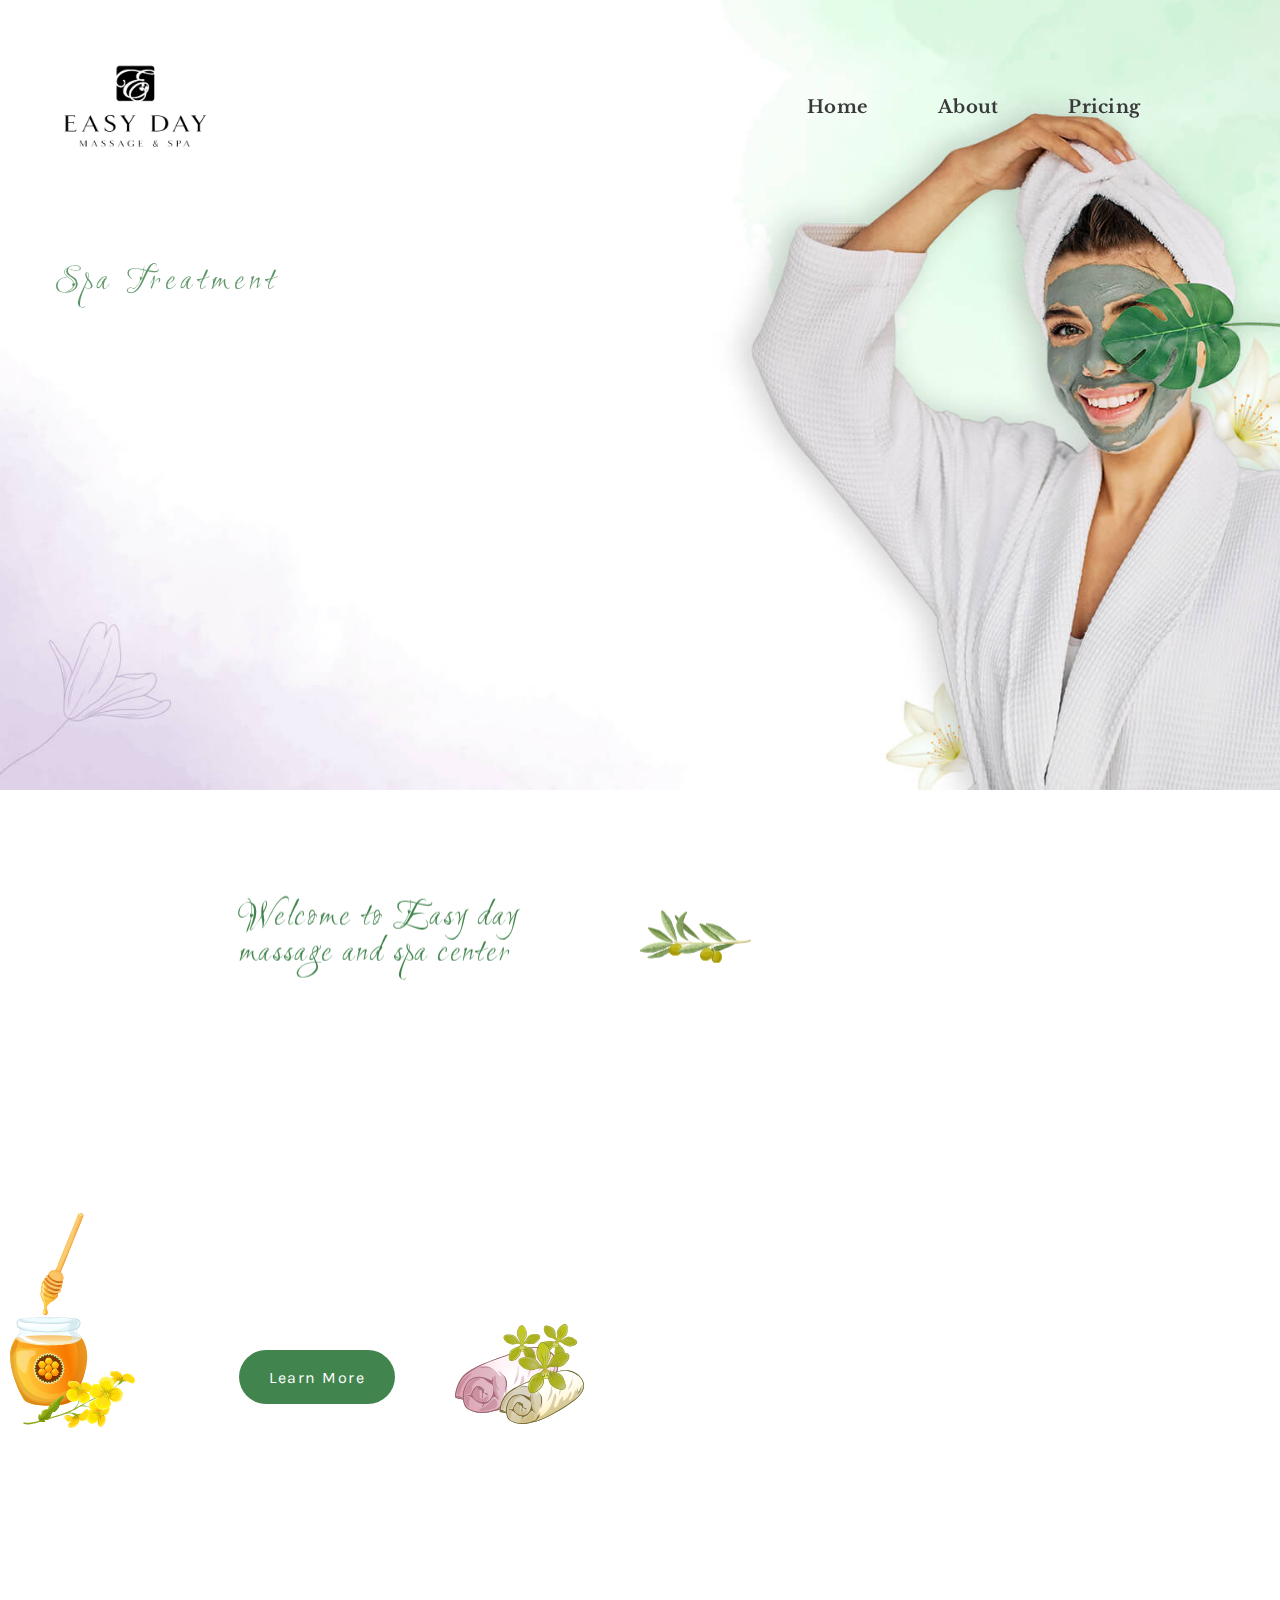
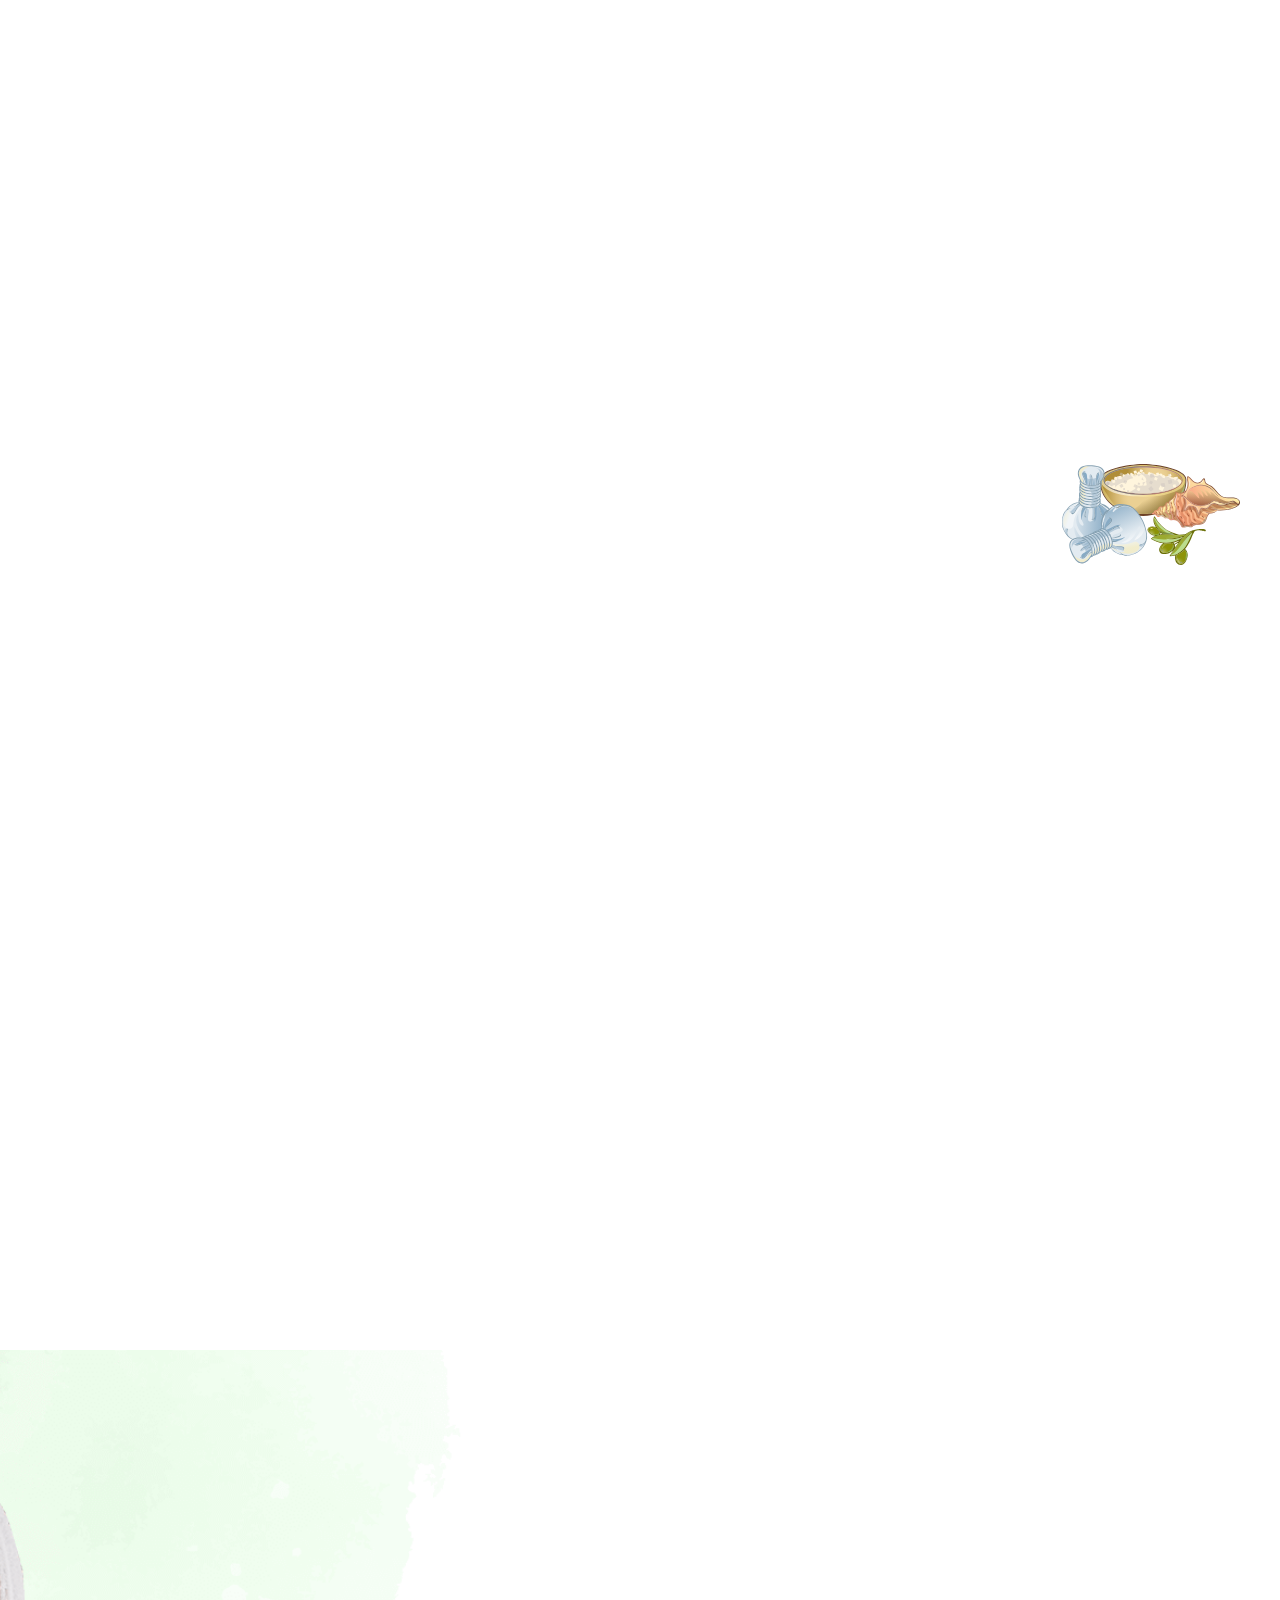
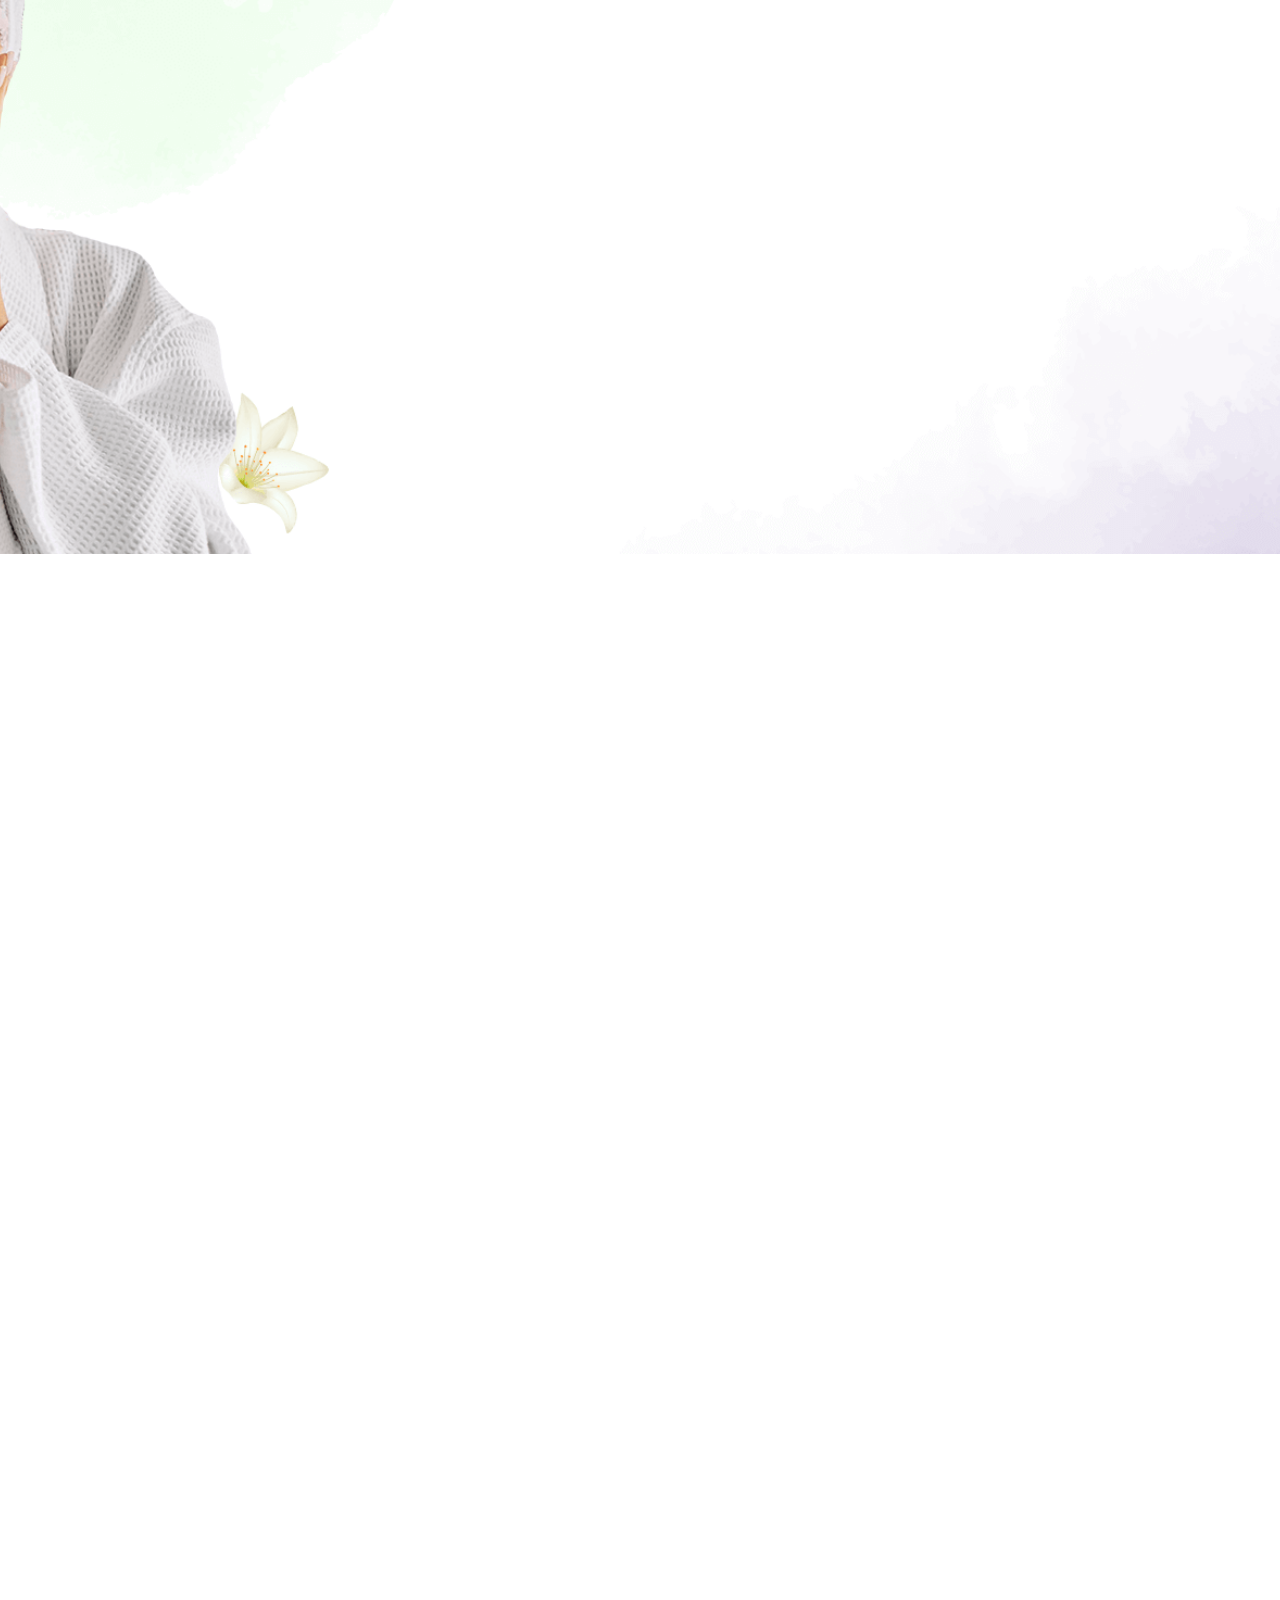
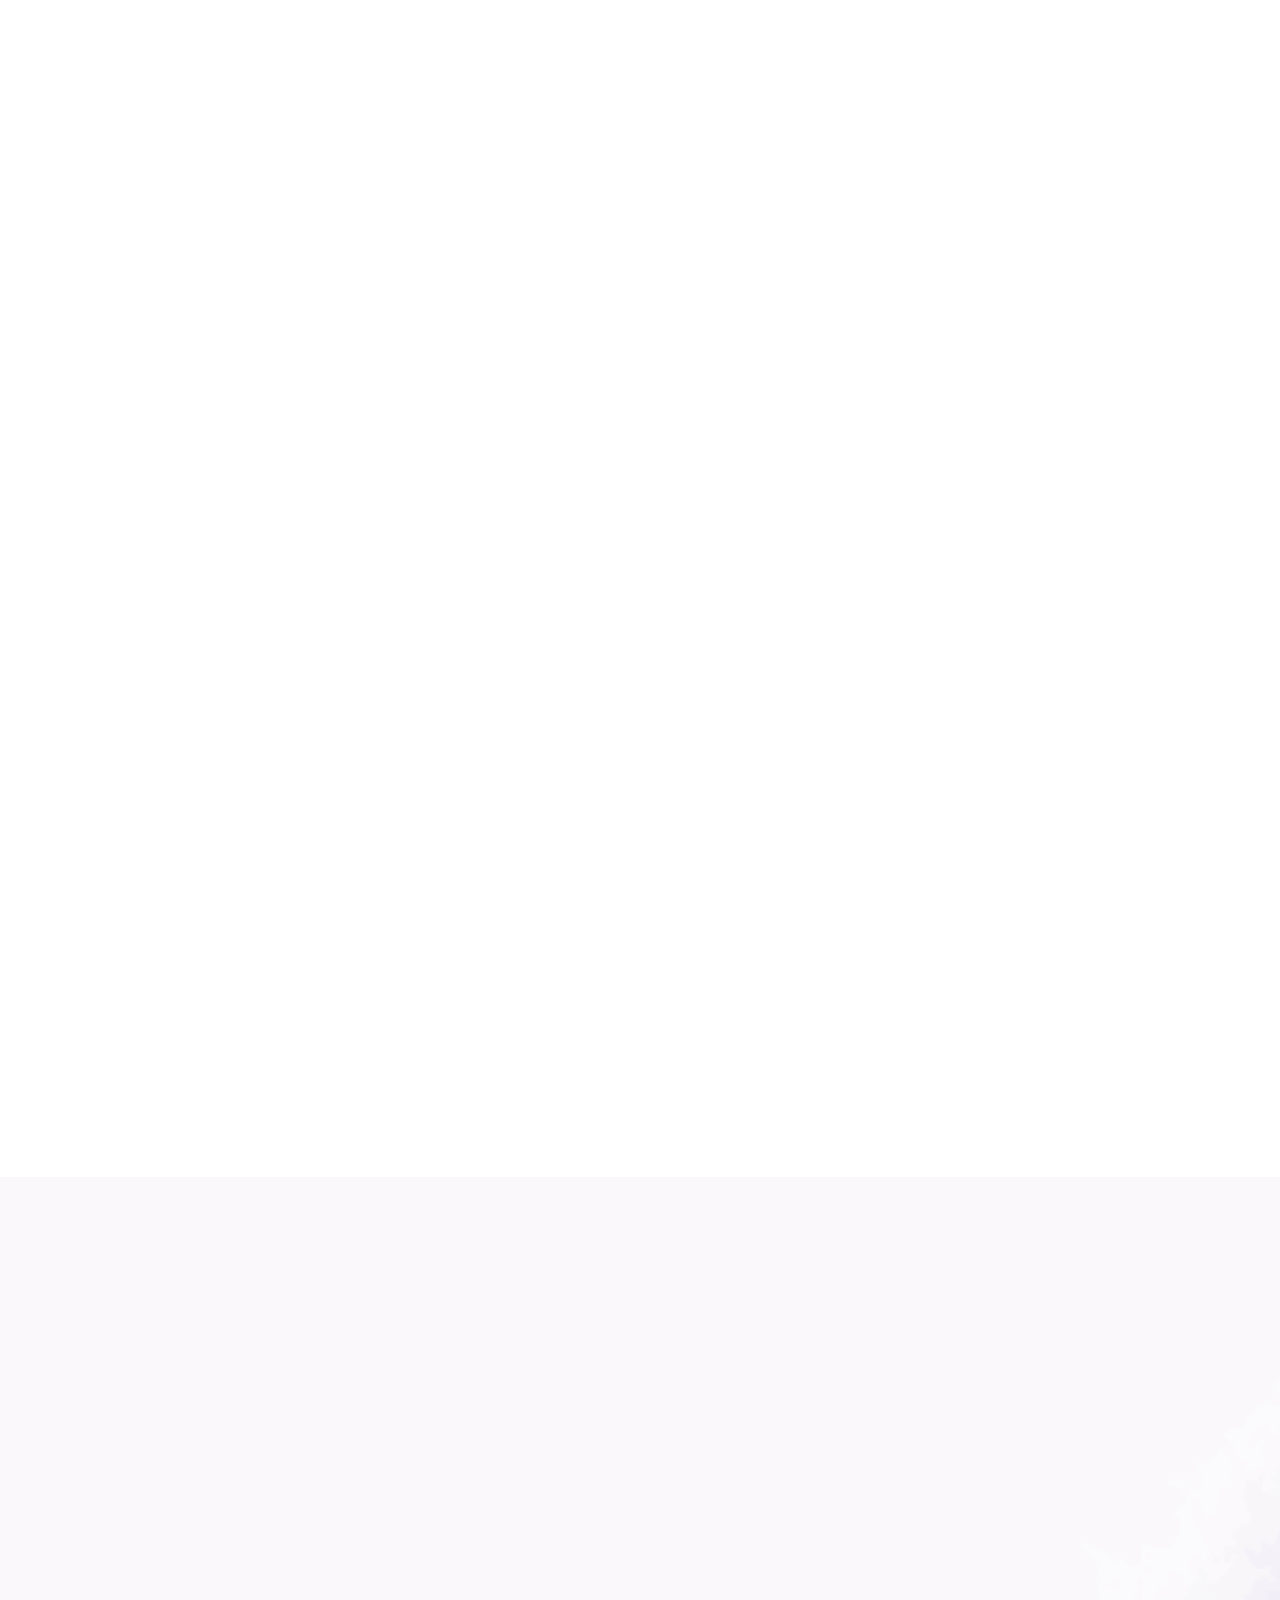
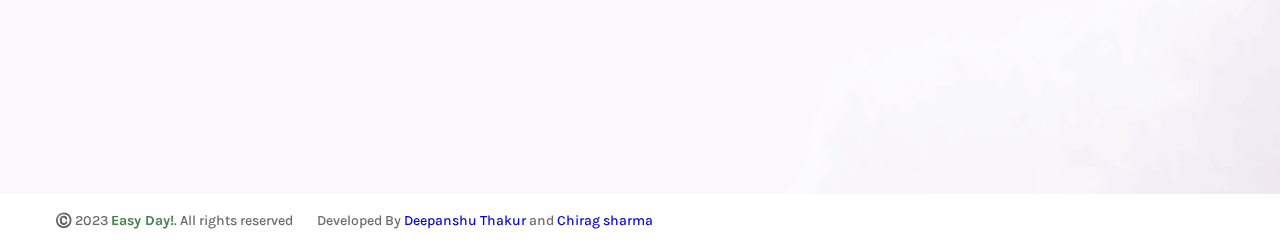
==== commit 17388331: "Update index.html1" ====
--- a/index.html
+++ b/index.html
@@ -968,7 +968,7 @@
                       >
                         <div class="spa-thumbnail">
                           <img
-                            src=".images/62f0e256295fa10e03d5bf6c_face-scrab.png"
+                            src="./images/62f0e256295fa10e03d5bf6c_face-scrab.png"
                             loading="lazy"
                             alt="Face Scrub"
                             class="spa-thumbnail-image"
@@ -1388,4 +1388,4 @@
     ></script>
     <script src="./js/webflow.dc3c97a56.js" type="text/javascript"></script>
   </body>
-</html>+</html>
